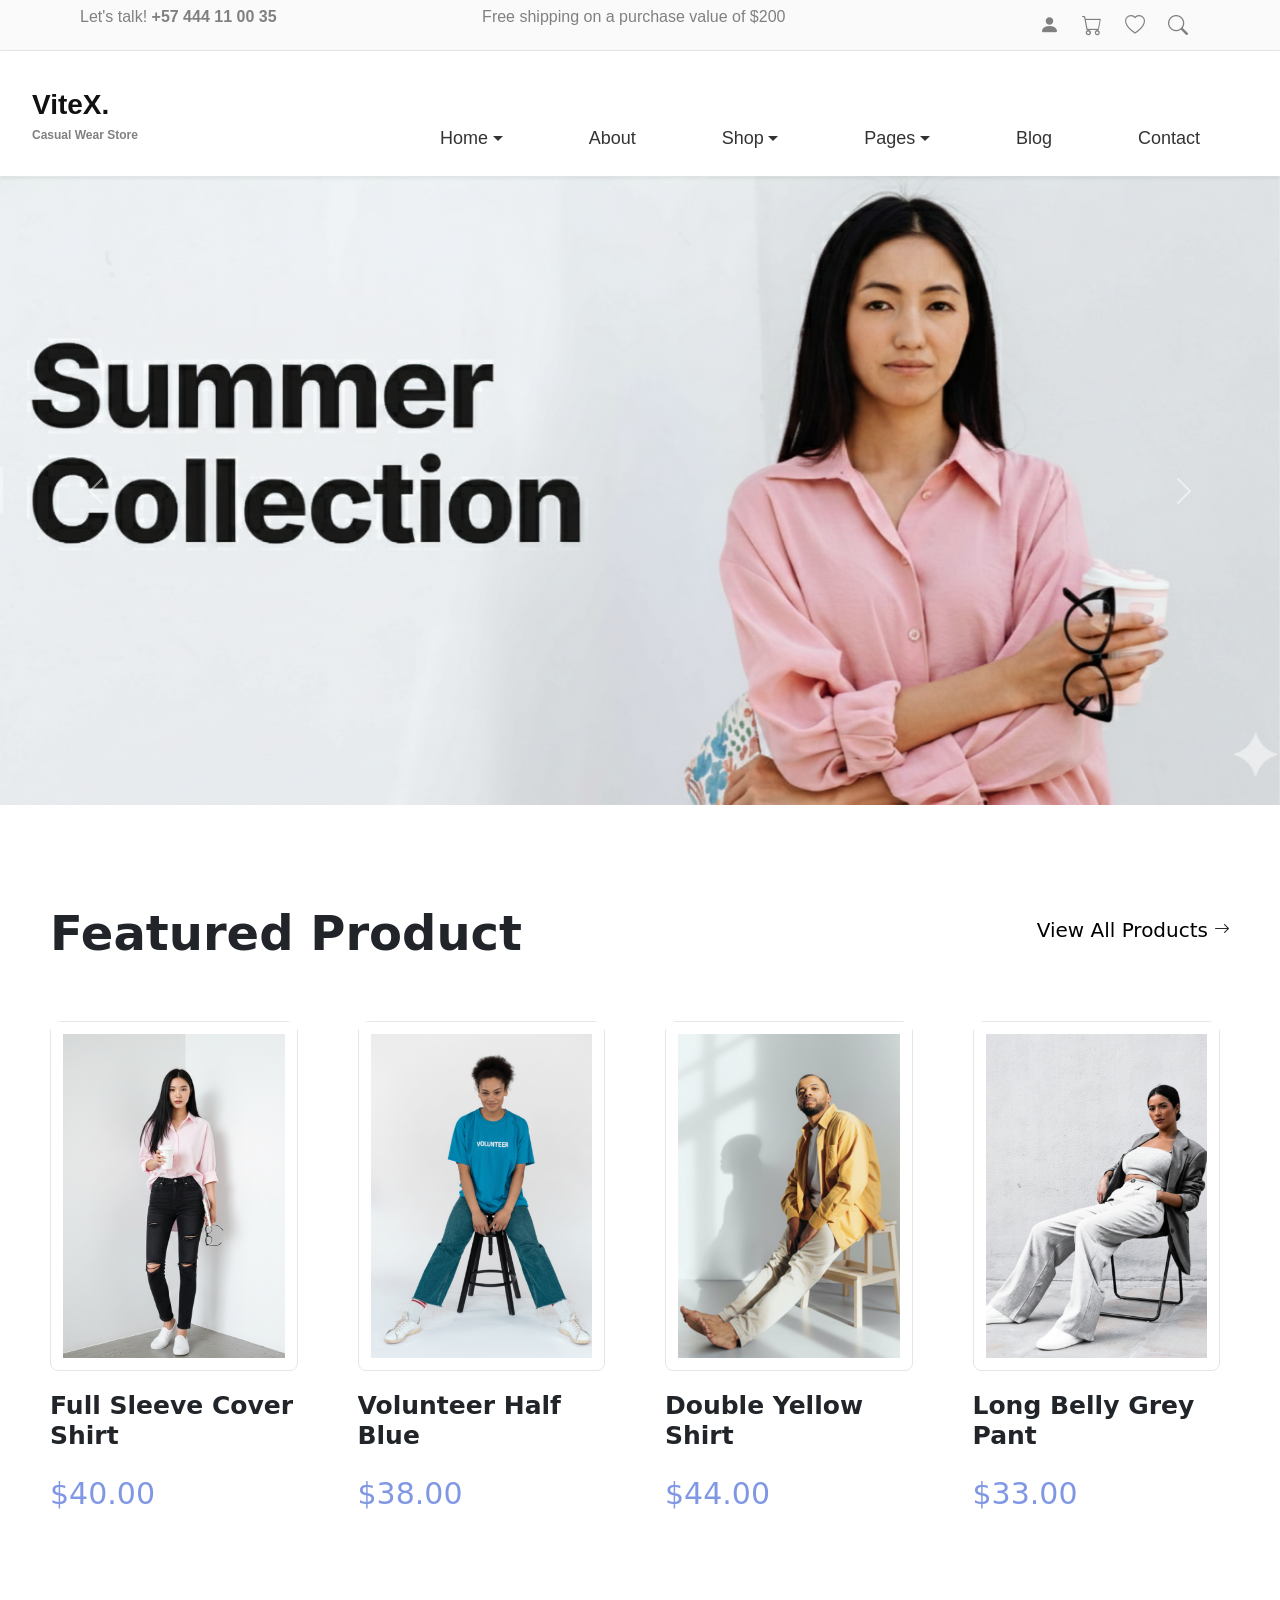
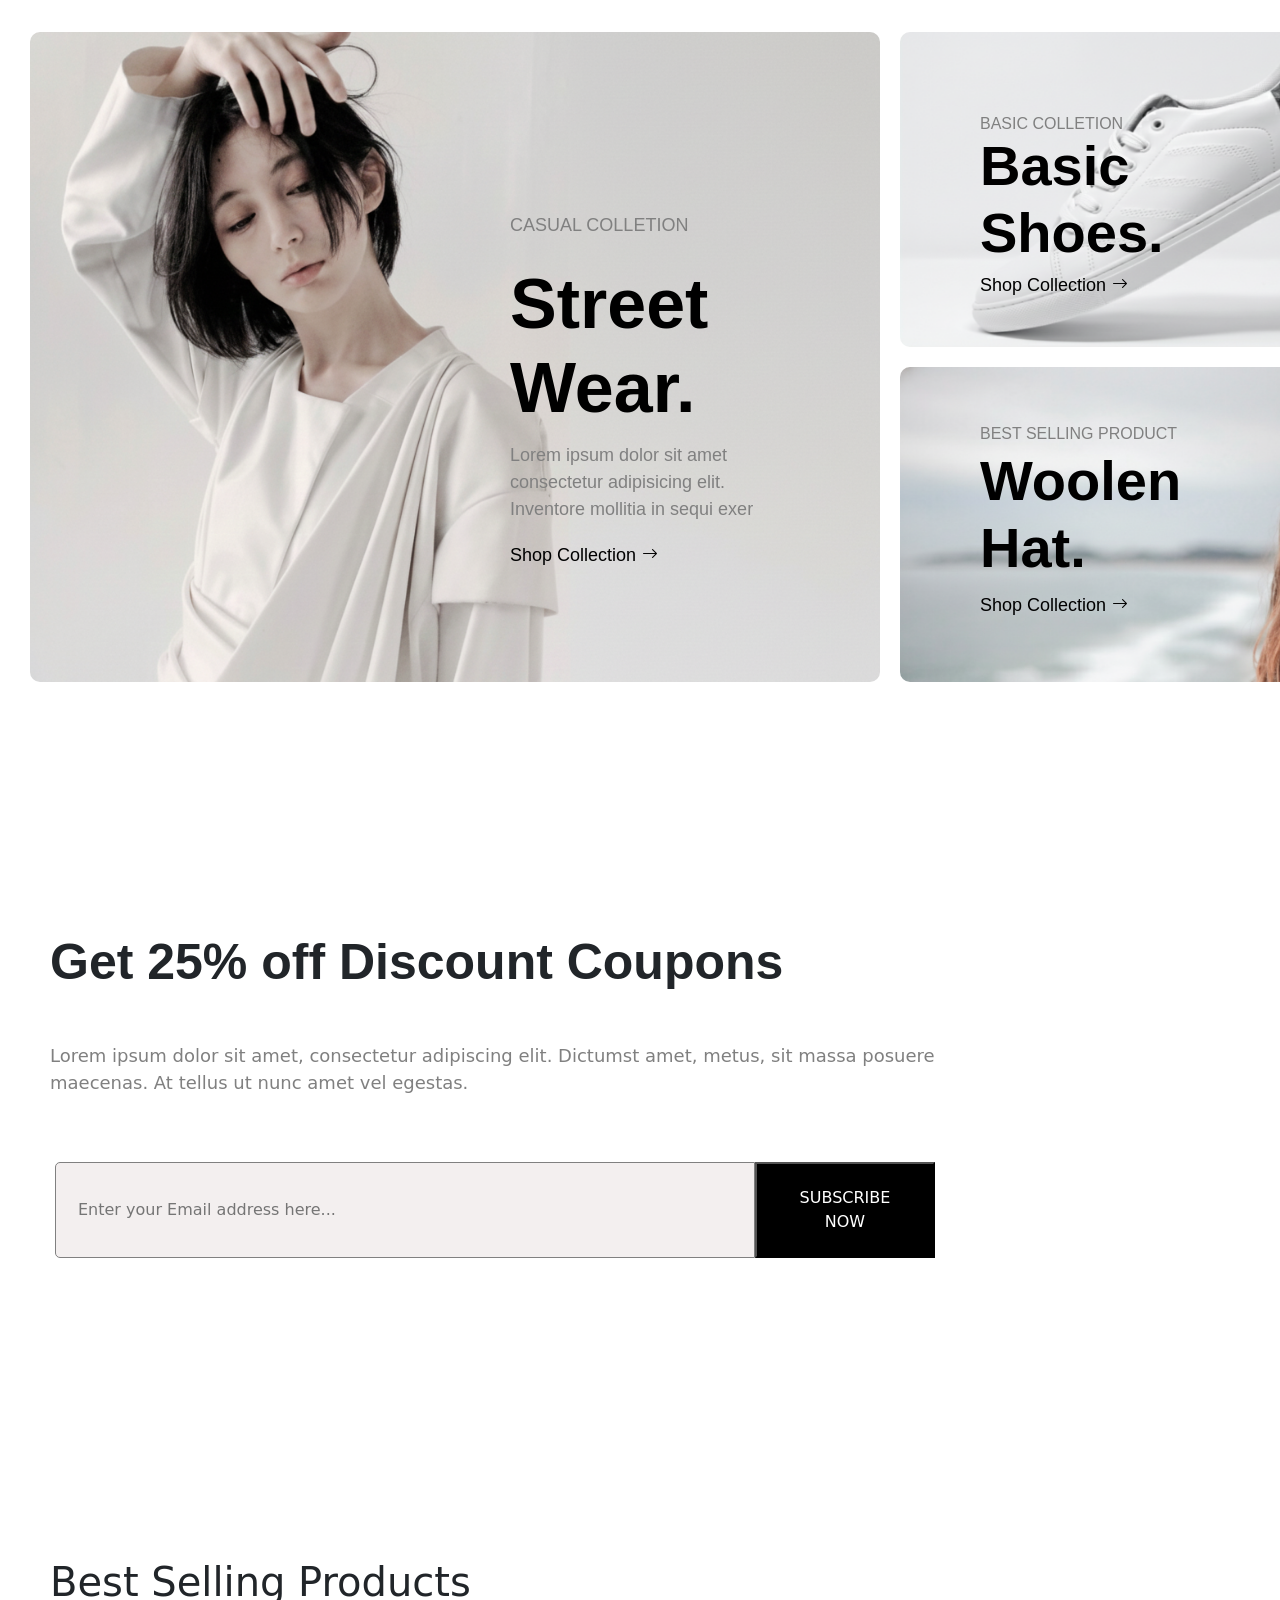
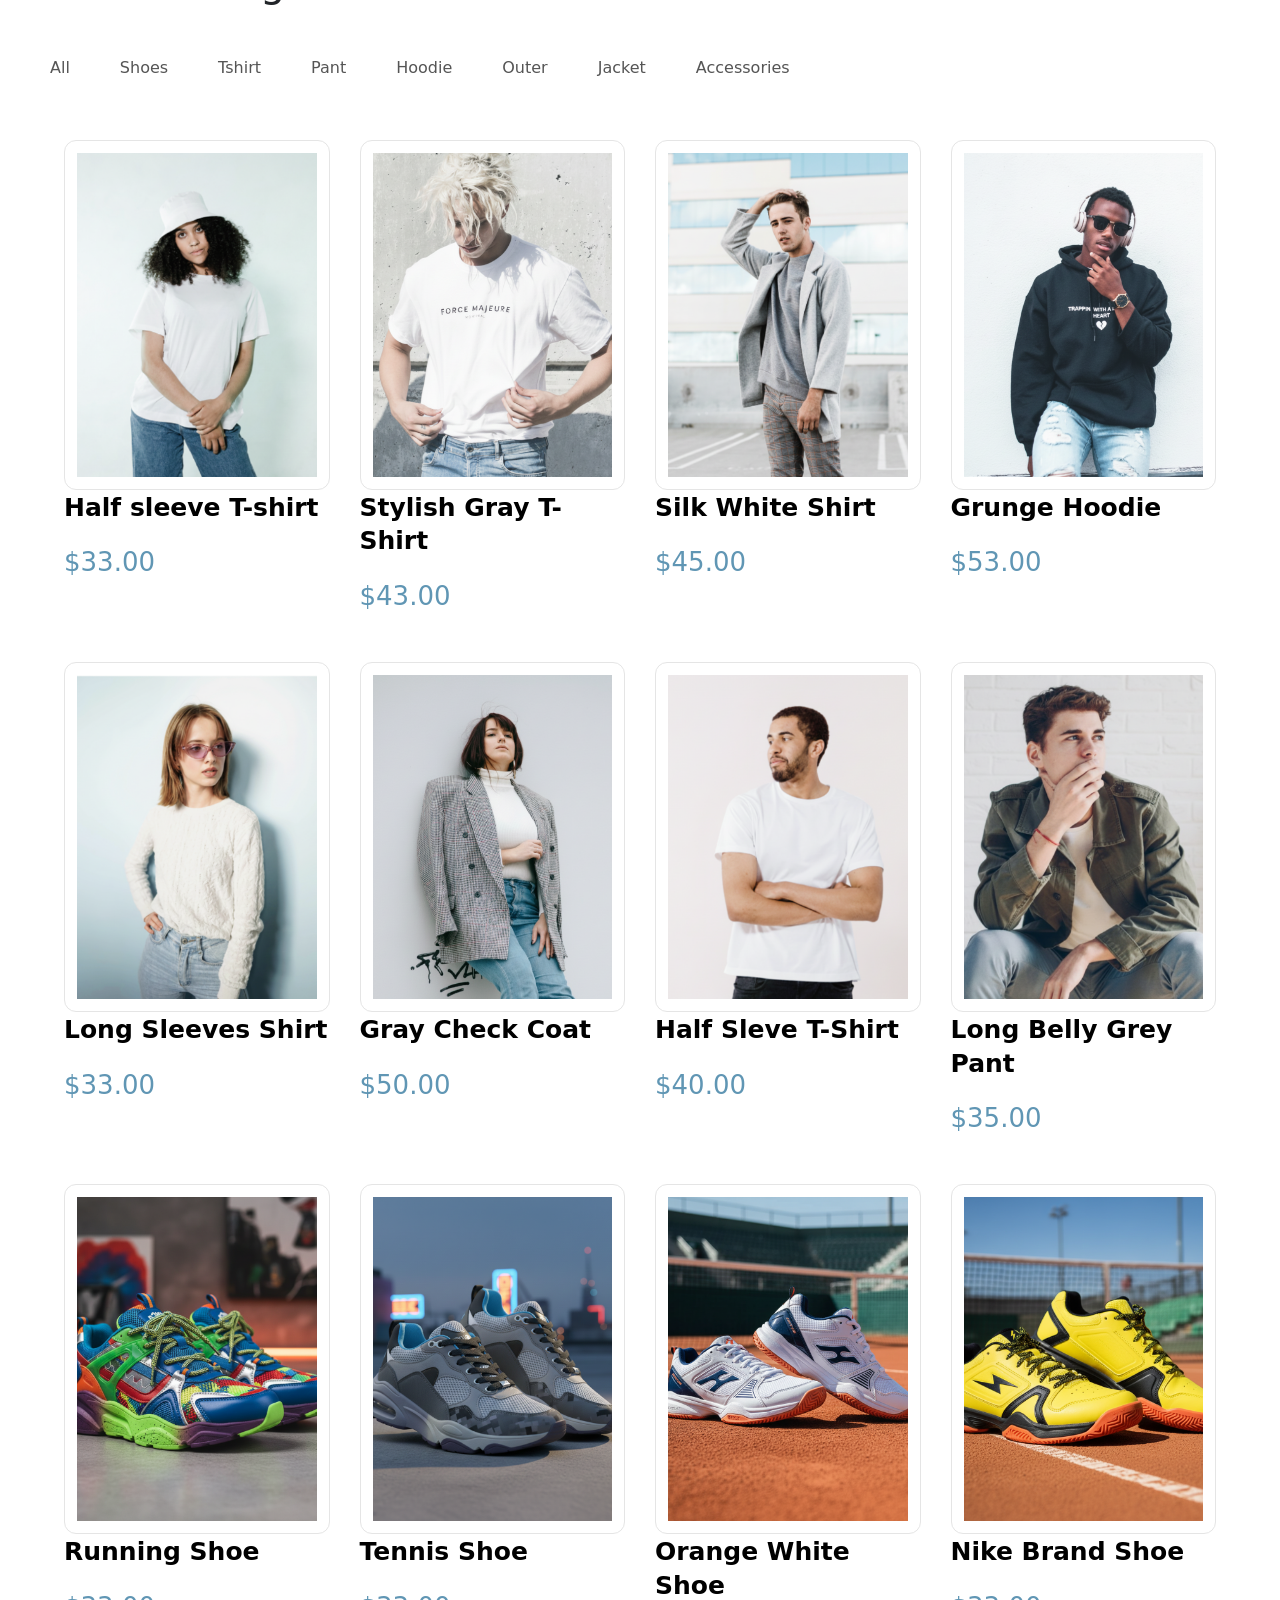
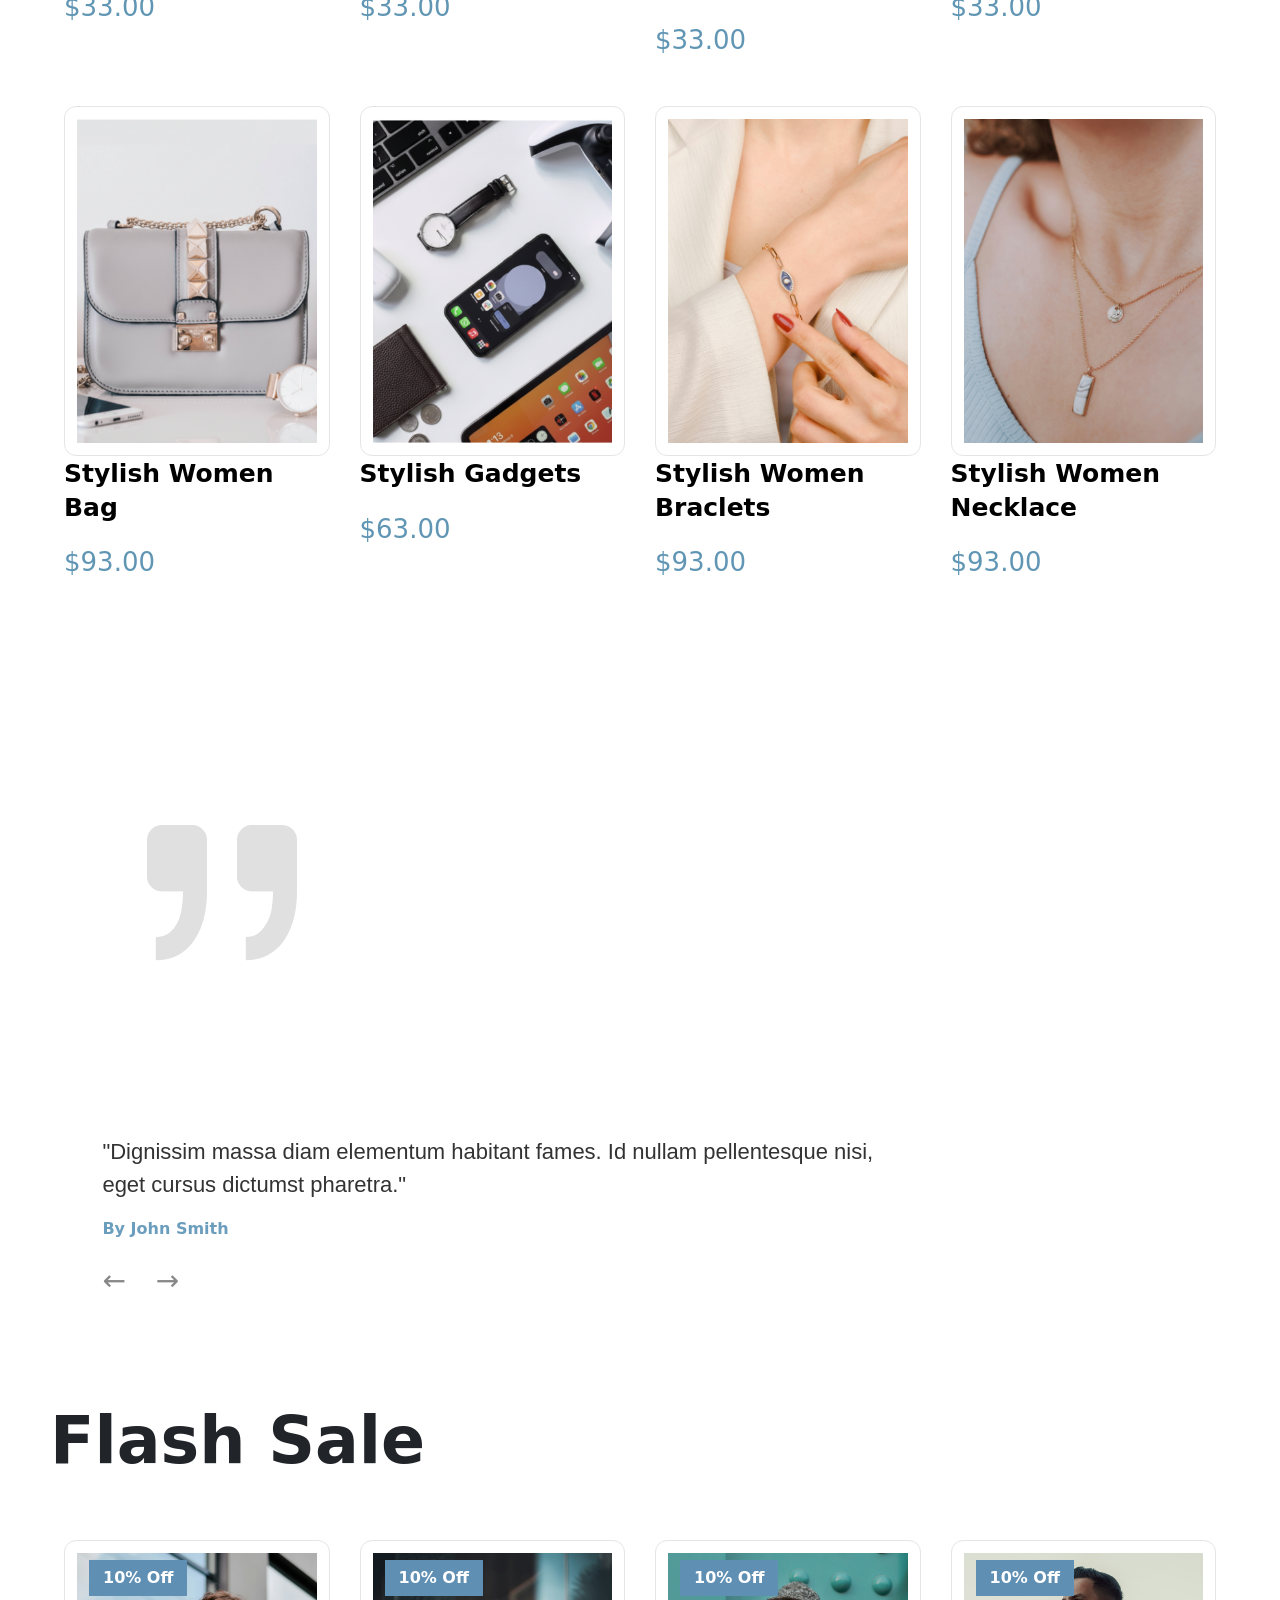
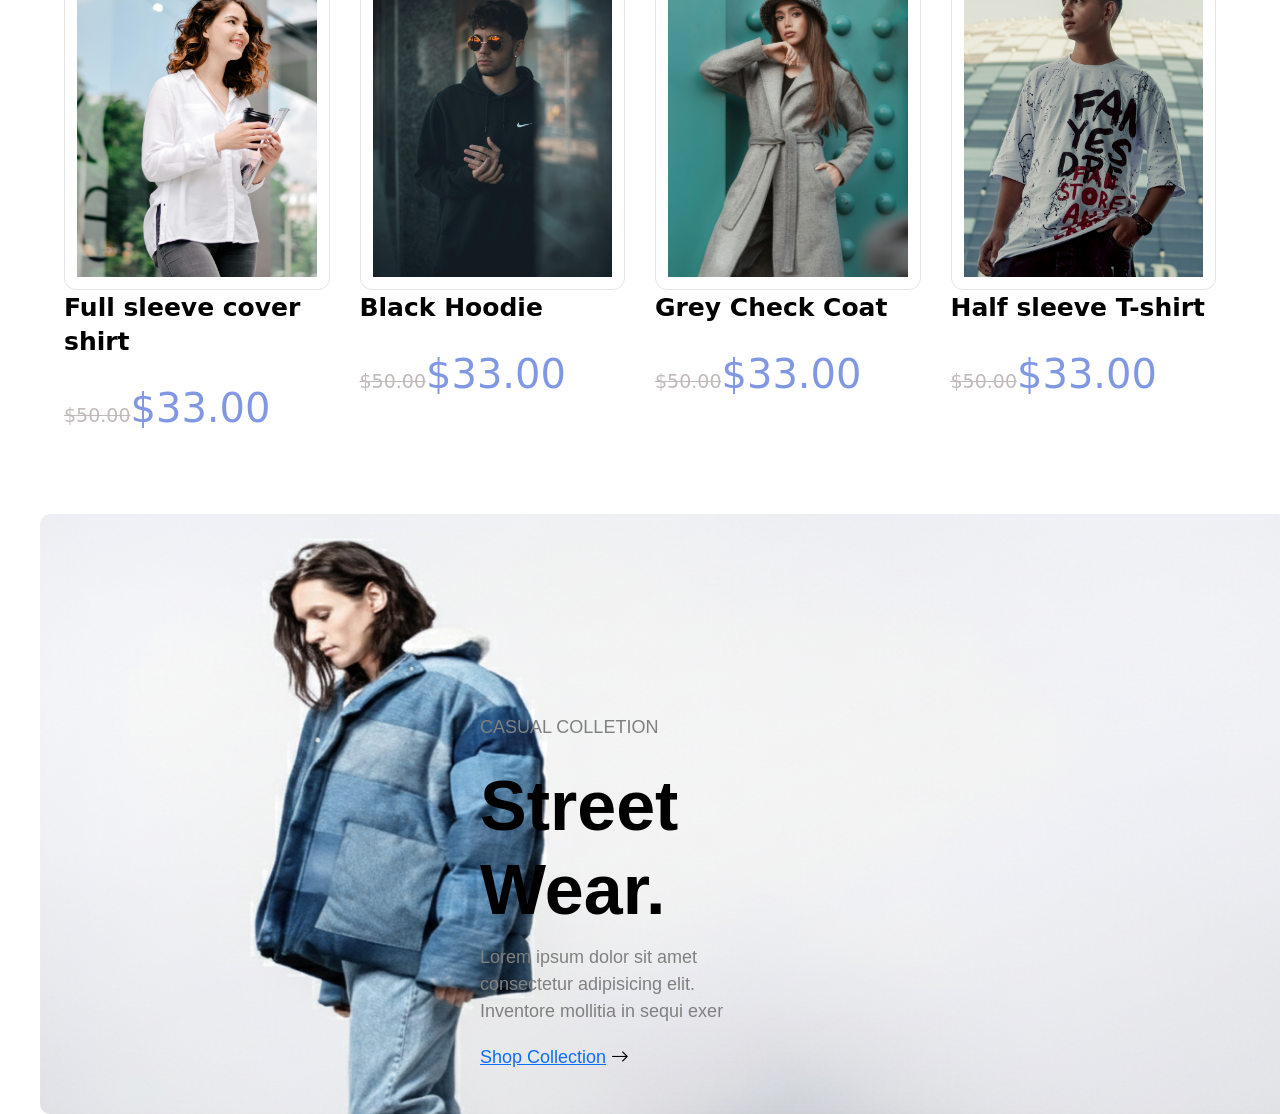
==== index.html @ 46f3c2cb "Second change" ====
<!DOCTYPE html>
<html lang="en">
  <head>
    <meta charset="UTF-8" />
    <meta name="viewport" content="width=device-width, initial-scale=1.0" />
    <title>Ultras Style Navbar</title>

    <link
      href="https://cdn.jsdelivr.net/npm/bootstrap@5.3.2/dist/css/bootstrap.min.css"
      rel="stylesheet"
    />
    <link
      href="https://cdn.jsdelivr.net/npm/bootstrap-icons@1.11.1/font/bootstrap-icons.css"
      rel="stylesheet"
    />

    <link rel="stylesheet" href="index.css" />
  </head>

  <body>
    <div class="top-bar">
      <div class="container d-flex justify-content-between ms-5">
        <p>Let's talk! <strong>+57 444 11 00 35</strong></p>
        <p>Free shipping on a purchase value of $200</p>
        <div class="iconss ms-5">
          <i class="bi bi-person-fill fs-5 me-2"></i>
          <i class="bi bi-cart fs-5 me-2"></i>
          <i class="bi bi-heart fs-5 me-2"></i>
          <i class="bi bi-search fs-5 me-2"></i>
        </div>
      </div>
    </div>

    <!-- ================= NAVBAR ================= -->
    <nav
      class="navbar navbar-expand-lg navbar-light bg-white sticky-top py-3 shadow-sm"
    >
      <div class="container-fluid">
        <!-- Brand -->
        <a class="navbar-brand fw-bold" href="#"
          >ViteX. <br />
          <p style="color: gray; font-size: 12px">Casual Wear Store</p>
        </a>

        <!-- Hamburger -->
        <!-- Hamburger -->
        <button
          class="navbar-toggler"
          type="button"
          data-bs-toggle="collapse"
          data-bs-target="#mainNav"
        >
          <span class="navbar-toggler-icon"></span>
        </button>

        <!-- Menu -->
        <div class="collapse navbar-collapse" id="mainNav">
          <ul class="navbar-nav ms-auto align-items-lg-center">
            <li class="nav-item dropdown custom-dropdown">
              <a
                class="nav-link dropdown-toggle"
                href="#"
                data-bs-toggle="dropdown"
                >Home</a
              >
              <ul class="dropdown-menu dropdown-anim">
                <li><a class="dropdown-item" href="#">Home v1</a></li>
                <li><a class="dropdown-item" href="#">Home v2</a></li>
              </ul>
            </li>
            <li class="nav-item">
              <a class="nav-link" href="#">About</a>
            </li>

            <li class="nav-item dropdown custom-dropdown">
              <a
                class="nav-link dropdown-toggle"
                href="#"
                data-bs-toggle="dropdown"
                >Shop</a
              >
              <ul class="dropdown-menu dropdown-anim">
                <li><a class="dropdown-item" href="#">Shop Slider</a></li>
                <li><a class="dropdown-item" href="#">Shop Grid</a></li>
                <li><a class="dropdown-item" href="#">Shop List</a></li>
                <li><a class="dropdown-item" href="#">Shop Product</a></li>
                <li><a class="dropdown-item" href="#">Cart</a></li>
                <li><a class="dropdown-item" href="#">Wishlist</a></li>
                <li><a class="dropdown-item" href="#">Checkout</a></li>
              </ul>
            </li>

            <li class="nav-item dropdown custom-dropdown">
              <a
                class="nav-link dropdown-toggle"
                href="#"
                data-bs-toggle="dropdown"
                >Pages</a
              >
              <ul class="dropdown-menu dropdown-anim">
                <li><a class="dropdown-item" href="#">FAQs</a></li>
                <li><a class="dropdown-item" href="#">Checkout</a></li>
              </ul>
            </li>

            <li class="nav-item">
              <a class="nav-link" href="#">Blog</a>
            </li>

            <li class="nav-item">
              <a class="nav-link" href="#">Contact</a>
            </li>
          </ul>
        </div>
      </div>
    </nav>

    <!-- ================= CAROUSEL ================= -->
    <div
      id="carouselExampleControls"
      class="carousel slide"
      data-bs-ride="carousel"
    >
      <div class="carousel-inner">
        <div class="carousel-item active">
          <img src="CR1.png" class="d-block w-100" alt="Slide 1" />
        </div>

        <div class="carousel-item">
          <img src="CR2.png" class="d-block w-100" alt="Slide 2" />
        </div>
      </div>

      <button
        class="carousel-control-prev"
        type="button"
        data-bs-target="#carouselExampleControls"
        data-bs-slide="prev"
      >
        <span class="carousel-control-prev-icon"></span>
      </button>

      <button
        class="carousel-control-next"
        type="button"
        data-bs-target="#carouselExampleControls"
        data-bs-slide="next"
      >
        <span class="carousel-control-next-icon"></span>
      </button>
    </div>

    <!-- ==================Featured Product======================== -->
    <section>
      <div class="section2">
        <h1>Featured Product</h1>

        <p class="view-link">
          <a href="">View All Products</a>
          <i class="bi bi-arrow-right"></i>
        </p>
      </div>
    </section>
    <section class="product-showcase">
      <div class="product-card">
        <div class="product-image-wrapper">
          <img
            src="img1.png"
            alt="Full Sleeve Cover Shirt"
            class="product-image"
          />

          <div class="hover-box">
            <span>Add To Cart →</span>
            <span class="icon"><i class="bi bi-arrows-fullscreen"></i></span>
            <span class="icon"><i class="bi bi-heart"></i></span>
          </div>
        </div>
        <h3 class="product-name">Full Sleeve Cover Shirt</h3>
        <p class="product-price">$40.00</p>
      </div>
      <div class="product-card">
        <div class="product-image-wrapper">
          <img
            src="img2.png"
            alt="Full Sleeve Cover Shirt"
            class="product-image"
          />

          <div class="hover-box">
            <span>Add To Cart →</span>
            <span class="icon"><i class="bi bi-arrows-fullscreen"></i></span>
            <span class="icon"><i class="bi bi-heart"></i></span>
          </div>
        </div>
        <h3 class="product-name">Volunteer Half Blue</h3>
        <p class="product-price">$38.00</p>
      </div>
      <div class="product-card">
        <div class="product-image-wrapper">
          <img
            src="img3.png"
            alt="Full Sleeve Cover Shirt"
            class="product-image"
          />

          <div class="hover-box">
            <span>Add To Cart →</span>
            <span class="icon"><i class="bi bi-arrows-fullscreen"></i></span>
            <span class="icon"><i class="bi bi-heart"></i></span>
          </div>
        </div>
        <h3 class="product-name">Double Yellow Shirt</h3>
        <p class="product-price">$44.00</p>
      </div>
      <div class="product-card">
        <div class="product-image-wrapper">
          <img
            src="img4.png"
            alt="Full Sleeve Cover Shirt"
            class="product-image"
          />

          <div class="hover-box">
            <span>Add To Cart →</span>
            <span class="icon"><i class="bi bi-arrows-fullscreen"></i></span>
            <span class="icon"><i class="bi bi-heart"></i></span>
          </div>
        </div>
        <h3 class="product-name">Long Belly Grey Pant</h3>
        <p class="product-price">$33.00</p>
      </div>
    </section>

    <section class="poster-img">
      <div class="big-img-box">
        <img src="img5.png" class="big-img" alt="" />
        <div class="img-overlay">
          <p class="img-text">CASUAL COLLETION</p>
          <h1 class="heading">Street <br />Wear.</h1>
          <p class="img-text1">
            Lorem ipsum dolor sit amet <br />
            consectetur adipisicing elit. <br />
            Inventore mollitia in sequi exer
          </p>
          <p class="img-text2">
            <a href="#">Shop Collection</a> <i class="bi bi-arrow-right"></i>
          </p>
        </div>
      </div>

      <div class="poster-img2">
        <img src="img6.png" alt="" />

        <div class="img-overlay">
          <p class="img-show">BASIC COLLETION</p>
          <h1 class="heading2">Basic <br />Shoes.</h1>
          <p class="img-text3">
            <a href="#">Shop Collection</a> <i class="bi bi-arrow-right"></i>
          </p>
        </div>

        <img src="img7.png" alt="" />
        <div class="img-overlay">
          <p class="img-show1">BEST SELLING PRODUCT</p>
          <h1 class="heading3">Woolen <br />Hat.</h1>
          <p class="img-text4">
            <a href="#">Shop Collection</a> <i class="bi bi-arrow-right"></i>
          </p>
        </div>
      </div>
    </section>

    <section class="section3">
      <div class="discount">
        <h1 class="dis-heading">Get 25% off Discount Coupons</h1>
        <p>
          Lorem ipsum dolor sit amet, consectetur adipiscing elit. Dictumst
          amet, metus, sit massa posuere maecenas. At tellus ut nunc amet vel
          egestas.
        </p>
      </div>
      <div class="d-flex">
        <input type="text" placeholder="Enter your Email address here..." />
        <button>SUBSCRIBE NOW</button>
      </div>
    </section>

    <section class="section4">
      <h1>Best Selling Products</h1>

      <ul>
        <li data-filter="all" class="active">All</li>
        <li data-filter="shoes">Shoes</li>
        <li data-filter="tshirt">Tshirt</li>
        <li data-filter="pant">Pant</li>
        <li data-filter="hoodie">Hoodie</li>
        <li data-filter="outer">Outer</li>
        <li data-filter="jacket">Jacket</li>
        <li data-filter="accessories">Accessories</li>
      </ul>
    </section>
    <section class="section5">
      <div class="product-card1" data-category="tshirt">
        <div class="product-image-wrapper1">
          <img
            src="img11.png"
            alt="Full Sleeve Cover Shirt"
            class="product-imag1e"
          />

          <div class="hover-box1">
            <span>Add To Cart →</span>
            <span class="icon"><i class="bi bi-arrows-fullscreen"></i></span>
            <span class="icon"><i class="bi bi-heart"></i></span>
          </div>
        </div>
        <h3 class="product-name1"><a href="#">Half sleeve T-shirt</a></h3>
        <p class="product-price1">$33.00</p>
      </div>
      <div class="product-card1" data-category="tshirt">
        <div class="product-image-wrapper1">
          <img
            src="img9.png"
            alt="Full Sleeve Cover Shirt"
            class="product-image1"
          />

          <div class="hover-box1">
            <span>Add To Cart →</span>
            <span class="icon"><i class="bi bi-arrows-fullscreen"></i></span>
            <span class="icon"><i class="bi bi-heart"></i></span>
          </div>
        </div>
        <h3 class="product-name1"><a href="#">Stylish Gray T-Shirt</a></h3>
        <p class="product-price1">$43.00</p>
      </div>
      <div class="product-card1" data-category="outer">
        <div class="product-image-wrapper1">
          <img
            src="img10.png"
            alt="Full Sleeve Cover Shirt"
            class="product-image1"
          />

          <div class="hover-box1">
            <span>Add To Cart →</span>
            <span class="icon"><i class="bi bi-arrows-fullscreen"></i></span>
            <span class="icon"><i class="bi bi-heart"></i></span>
          </div>
        </div>
        <h3 class="product-name1"><a href="#">Silk White Shirt</a></h3>
        <p class="product-price1">$45.00</p>
      </div>
      <div class="product-card1" data-category="hoodie">
        <div class="product-image-wrapper1">
          <img
            src="img8.png"
            alt="Full Sleeve Cover Shirt"
            class="product-image1"
          />
          <div class="hover-box1">
            <span>Add To Cart →</span>
            <span class="icon"><i class="bi bi-arrows-fullscreen"></i></span>
            <span class="icon"><i class="bi bi-heart"></i></span>
          </div>
        </div>
        <h3 class="product-name1"><a href="#">Grunge Hoodie</a></h3>
        <p class="product-price1">$53.00</p>
      </div>

      <div class="product-card1" data-category="pant">
        <div class="product-image-wrapper1">
          <img
            src="img14.png"
            alt="Full Sleeve Cover Shirt"
            class="product-image1"
          />

          <div class="hover-box1">
            <span>Add To Cart →</span>
            <span class="icon"><i class="bi bi-arrows-fullscreen"></i></span>
            <span class="icon"><i class="bi bi-heart"></i></span>
          </div>
        </div>
        <h3 class="product-name1"><a href="#">Long Sleeves Shirt</a></h3>
        <p class="product-price1">$33.00</p>
      </div>
      <div class="product-card1" data-category="jacket">
        <div class="product-image-wrapper1">
          <img
            src="img13.png"
            alt="Full Sleeve Cover Shirt"
            class="product-image1"
          />

          <div class="hover-box1">
            <span>Add To Cart →</span>
            <span class="icon"><i class="bi bi-arrows-fullscreen"></i></span>
            <span class="icon"><i class="bi bi-heart"></i></span>
          </div>
        </div>
        <h3 class="product-name1"><a href="#">Gray Check Coat</a></h3>
        <p class="product-price1">$50.00</p>
      </div>
      <div class="product-card1" data-category="tshirt">
        <div class="product-image-wrapper1">
          <img
            src="img12.png"
            alt="Full Sleeve Cover Shirt"
            class="product-image1"
          />

          <div class="hover-box1">
            <span>Add To Cart →</span>
            <span class="icon"><i class="bi bi-arrows-fullscreen"></i></span>
            <span class="icon"><i class="bi bi-heart"></i></span>
          </div>
        </div>
        <h3 class="product-name1"><a href="#">Half Sleve T-Shirt</a></h3>
        <p class="product-price1">$40.00</p>
      </div>
      <div class="product-card1" data-category="outer">
        <div class="product-image-wrapper1">
          <img
            src="img15.png"
            alt="Full Sleeve Cover Shirt"
            class="product-image1"
          />
          <div class="hover-box1">
            <span>Add To Cart →</span>
            <span class="icon"><i class="bi bi-arrows-fullscreen"></i></span>
            <span class="icon"><i class="bi bi-heart"></i></span>
          </div>
        </div>
        <h3 class="product-name1"><a href="#">Long Belly Grey Pant</a></h3>
        <p class="product-price1">$35.00</p>
      </div>

      <div class="product-card1" data-category="shoes">
        <div class="product-image-wrapper1">
          <img
            src="shoe1.png"
            alt="Full Sleeve Cover Shirt"
            class="product-image1"
          />

          <div class="hover-box1">
            <span>Add To Cart →</span>
            <span class="icon"><i class="bi bi-arrows-fullscreen"></i></span>
            <span class="icon"><i class="bi bi-heart"></i></span>
          </div>
        </div>
        <h3 class="product-name1"><a href="#">Running Shoe</a></h3>
        <p class="product-price1">$33.00</p>
      </div>
      <div class="product-card1" data-category="shoes">
        <div class="product-image-wrapper1">
          <img
            src="shoes2.png"
            alt="Full Sleeve Cover Shirt"
            class="product-image1"
          />

          <div class="hover-box1">
            <span>Add To Cart →</span>
            <span class="icon"><i class="bi bi-arrows-fullscreen"></i></span>
            <span class="icon"><i class="bi bi-heart"></i></span>
          </div>
        </div>
        <h3 class="product-name1"><a href="#">Tennis Shoe</a></h3>
        <p class="product-price1">$33.00</p>
      </div>
      <div class="product-card1" data-category="shoes">
        <div class="product-image-wrapper1">
          <img
            src="shoes3.png"
            alt="Full Sleeve Cover Shirt"
            class="product-image1"
          />

          <div class="hover-box1">
            <span>Add To Cart →</span>
            <span class="icon"><i class="bi bi-arrows-fullscreen"></i></span>
            <span class="icon"><i class="bi bi-heart"></i></span>
          </div>
        </div>
        <h3 class="product-name1"><a href="#">Orange White Shoe</a></h3>
        <p class="product-price1">$33.00</p>
      </div>
      <div class="product-card1" data-category="shoes">
        <div class="product-image-wrapper1">
          <img
            src="shoes4.png"
            alt="Full Sleeve Cover Shirt"
            class="product-image1"
          />
          <div class="hover-box1">
            <span>Add To Cart →</span>
            <span class="icon"><i class="bi bi-arrows-fullscreen"></i></span>
            <span class="icon"><i class="bi bi-heart"></i></span>
          </div>
        </div>
        <h3 class="product-name1">
          <a href="#"><a href="#">Nike Brand Shoe</a> </a>
        </h3>
        <p class="product-price1">$33.00</p>
      </div>
      <div class="product-card1" data-category="accessories">
        <div class="product-image-wrapper1">
          <img
            src="purse.png"
            alt="Full Sleeve Cover Shirt"
            class="product-image1"
          />
          <div class="hover-box1">
            <span>Add To Cart →</span>
            <span class="icon"><i class="bi bi-arrows-fullscreen"></i></span>
            <span class="icon"><i class="bi bi-heart"></i></span>
          </div>
        </div>
        <h3 class="product-name1">
          <a href="#"><a href="#">Stylish Women Bag</a> </a>
        </h3>
        <p class="product-price1">$93.00</p>
      </div>
      <div class="product-card1" data-category="accessories">
        <div class="product-image-wrapper1">
          <img
            src="watch.png"
            alt="Full Sleeve Cover Shirt"
            class="product-image1"
          />
          <div class="hover-box1">
            <span>Add To Cart →</span>
            <span class="icon"><i class="bi bi-arrows-fullscreen"></i></span>
            <span class="icon"><i class="bi bi-heart"></i></span>
          </div>
        </div>
        <h3 class="product-name1">
          <a href="#"><a href="#">Stylish Gadgets</a> </a>
        </h3>
        <p class="product-price1">$63.00</p>
      </div>
      <div class="product-card1" data-category="accessories">
        <div class="product-image-wrapper1">
          <img
            src="braclet.jpg"
            alt="Full Sleeve Cover Shirt"
            class="product-image1"
          />
          <div class="hover-box1">
            <span>Add To Cart →</span>
            <span class="icon"><i class="bi bi-arrows-fullscreen"></i></span>
            <span class="icon"><i class="bi bi-heart"></i></span>
          </div>
        </div>
        <h3 class="product-name1">
          <a href="#"><a href="#">Stylish Women Braclets</a> </a>
        </h3>
        <p class="product-price1">$93.00</p>
      </div>
      <div class="product-card1" data-category="accessories">
        <div class="product-image-wrapper1">
          <img
            src="necklace.jpg"
            alt="Full Sleeve Cover Shirt"
            class="product-image1"
          />
          <div class="hover-box1">
            <span>Add To Cart →</span>
            <span class="icon"><i class="bi bi-arrows-fullscreen"></i></span>
            <span class="icon"><i class="bi bi-heart"></i></span>
          </div>
        </div>
        <h3 class="product-name1">
          <a href="#"><a href="#">Stylish Women Necklace</a> </a>
        </h3>
        <p class="product-price1">$93.00</p>
      </div>
    </section>

    <section class="testimonial">
      <i class="bi bi-quote quote-icon"></i>

      <div class="testimonial-content">
        <div class="quotes">
          <div class="quote-slide active">
            <p class="quote-text">
              "Dignissim massa diam elementum habitant fames. Id nullam
              pellentesque nisi, eget cursus dictumst pharetra."
            </p>
            <p class="author">By John Smith</p>
          </div>

          <div class="quote-slide">
            <p class="quote-text">
              "Pulvinar laoreet id porttitor egestas dui urna. Porttitor nibh
              magna dolor ultrices iaculis sit iaculis."
            </p>
            <p class="author">By Emma Watson</p>
          </div>

          <div class="quote-slide">
            <p class="quote-text">
              "Eget cursus dictumst pharetra sit. Habitant fames id nullam
              pellentesque nisi elementum massa diam."
            </p>
            <p class="author">By Michael Lee</p>
          </div>
        </div>

        <div class="arrows">
          <span id="prev">&#8592;</span>
          <span id="next">&#8594;</span>
        </div>
      </div>
    </section>




    <!-- ============================Sale section================== -->


    <div class="heading11">
      <h1>Flash Sale</h1>
    </div>
    <section class="section7">
     <div class="product-card2">
  <div class="product-image-wrapper2">
    
   
    <span class="discount-badge">10% Off</span>

    <img
      src="img18.jpg"
      alt="Full Sleeve Cover Shirt"
      class="product-image1"
    />

    <div class="hover-box2">
      <span>Add To Cart →</span>
      <span class="icon"><i class="bi bi-arrows-fullscreen"></i></span>
      <span class="icon"><i class="bi bi-heart"></i></span>
    </div>

  </div>

  <h3 class="product-name2"><a href="#">Full sleeve cover shirt</a></h3>
  <p class="product-price2"><span>$50.00</span>$33.00</p>
</div>


<!-- ----------------------------------------------------- -->
          <div class="product-card2">
  <div class="product-image-wrapper2">
    
   
    <span class="discount-badge">10% Off</span>

    <img
      src="img19.jpg"
      alt="Full Sleeve Cover Shirt"
      class="product-image1"
    />

    <div class="hover-box2">
      <span>Add To Cart →</span>
      <span class="icon"><i class="bi bi-arrows-fullscreen"></i></span>
      <span class="icon"><i class="bi bi-heart"></i></span>
    </div>

  </div>

  <h3 class="product-name2"><a href="#">Black Hoodie</a></h3>
  <p class="product-price2"><span>$50.00</span>$33.00</p>
</div>

<!-- ----------------------------------------------------- -->

  
      <div class="product-card2">
  <div class="product-image-wrapper2">
    
   
    <span class="discount-badge">10% Off</span>

    <img
      src="img17.jpg"
      alt="Full Sleeve Cover Shirt"
      class="product-image1"
    />

    <div class="hover-box2">
      <span>Add To Cart →</span>
      <span class="icon"><i class="bi bi-arrows-fullscreen"></i></span>
      <span class="icon"><i class="bi bi-heart"></i></span>
    </div>

  </div>

  <h3 class="product-name2"><a href="#">Grey Check Coat</a></h3>
  <p class="product-price2"><span>$50.00</span>$33.00</p>
</div>



      <!-- ----------------------------------------------------- -->
      <div class="product-card2">
  <div class="product-image-wrapper2">
    
   
    <span class="discount-badge">10% Off</span>

    <img
      src="img16.jpg"
      alt="Full Sleeve Cover Shirt"
      class="product-image1"
    />

    <div class="hover-box2">
      <span>Add To Cart →</span>
      <span class="icon"><i class="bi bi-arrows-fullscreen"></i></span>
      <span class="icon"><i class="bi bi-heart"></i></span>
    </div>

  </div>

  <h3 class="product-name2"><a href="#">Half sleeve T-shirt</a></h3>
  <p class="product-price2"><span>$50.00</span>$33.00</p>
</div>
    </section>
    <section class="section8">
        <img src="poster2.png" alt="">
        <div class="img-overlay1">
          <p class="img-texts">CASUAL COLLETION</p>
          <h1 class="heading5">Street <br />Wear.</h1>
          <p class="img-text1">
            Lorem ipsum dolor sit amet <br />
            consectetur adipisicing elit. <br />
            Inventore mollitia in sequi exer
          </p>
          <p class="img-text22">
            <a href="#">Shop Collection</a> <i class="bi bi-arrow-right"></i>
          </p>
        </div>

    </section>

    <script src="https://cdn.jsdelivr.net/npm/bootstrap@5.3.2/dist/js/bootstrap.bundle.min.js"></script>
    <script src="index.js"></script>
  </body>
</html>
---- index.css ----
body,
html {
  overflow-x: hidden;
}

@media (max-width: 768px) {
  body,
  html {
    overflow-x: hidden;
  }
}
/* -----------------------------------
   TOP BAR
------------------------------------ */
.top-bar {
  font-family: "Poppins", sans-serif;
  color: gray;
  font-size: 16px;
  background: #fafafa;
  border-bottom: 1px solid #e5e5e5;
  padding: 5px 20px;
}

.top-bar .top-left,
.top-bar .top-right {
  display: flex;
  flex-wrap: wrap;
  align-items: center;
  gap: 10px;
}

.top-bar .iconss {
  display: flex;
  align-items: center;
  gap: 15px;
}

.top-bar .iconss i {
  cursor: pointer;
  font-size: 18px;
}

.top-bar .iconss i:hover {
  color: black;
}

/* -----------------------------------
   TOP BAR RESPONSIVE
------------------------------------ */
@media (max-width: 991px) {
  .top-bar .container p {
    display: none; /* hide all paragraphs/text */
  }

  .top-bar .iconss {
    margin: end; /* center the icons */
  }

  .top-bar {
    padding: 5px 10px; /* adjust padding */
  }
}

/* -----------------------------------
   NAVBAR BASE
------------------------------------ */
.navbar {
  font-family: "Poppins", sans-serif;
  font-size: 16px;
  padding: 10px 20px;
}

.navbar-brand {
  font-size: 28px;
  font-weight: 700;
  color: #111;
}

.navbar-brand p {
  font-size: 12px;
  color: gray;
  margin: 0;
}

.navbar-nav {
  gap: 30px;
}

.navbar-nav .nav-link {
  color: #333;
  padding: 8px 12px;
  font-size: 18px;
  font-weight: 500;
  display: flex;
  align-items: center;
  margin-right: 40px;
}

.navbar-nav .nav-link:hover {
  color: #6096b4;
}

/* -----------------------------------
   HOVERABLE DROPDOWN
------------------------------------ */
@media (min-width: 992px) {
  .custom-dropdown:hover .dropdown-menu {
    display: block;
    opacity: 1;
    visibility: visible;
    transform: translateY(0) scale(1);
    pointer-events: auto;
  }

  .custom-dropdown .dropdown-menu {
    transition: all 0.35s cubic-bezier(0.22, 1, 0.36, 1);
    opacity: 0;
    visibility: hidden;
    transform: translateY(15px) scale(0.96);
    pointer-events: none;
  }
}

.custom-dropdown .dropdown-item {
  padding: 12px 20px;
  color: rgba(0, 0, 0, 0.85);
  transition: 0.25s ease;
}

.custom-dropdown .dropdown-item:hover {
  background: black;
  color: #6096b4;
  transform: translateX(6px);
}

/* -----------------------------------
   NAV ICONS
------------------------------------ */
.nav-icons {
  display: flex;
  align-items: center;
  gap: 20px;
}

.nav-icons i {
  font-size: 18px;
  cursor: pointer;
}

.nav-icons i:hover {
  color: black;
}

/* -----------------------------------
   MOBILE RESPONSIVENESS
------------------------------------ */
@media (max-width: 991px) {
  .top-bar {
    flex-direction: column;
    text-align: center;
    padding: 10px 15px;
    gap: 5px;
  }

  .top-bar .container {
    flex-direction: column;
    align-items: center;
    gap: 8px;
  }

  .navbar-nav {
    gap: 0;
    flex-direction: column;
    align-items: flex-start;
  }

  .navbar-nav .nav-item {
    width: 100%;
  }

  .nav-icons {
    margin-top: 15px;
    justify-content: center;
    width: 100%;
  }
}

/* -----------------------------------
   CAROUSEL
------------------------------------ */
.carousel-item img {
  width: 100%;
  height: auto;
  object-fit: cover;
  max-height: 85vh;
}

@media (max-width: 768px) {
  .carousel-item img {
    object-fit: contain;
    max-height: 60vh;
  }
}

/* -----------------------------------
   PREMIUM ULTRA-MODERN DROPDOWN
------------------------------------ */
.custom-dropdown {
  position: relative;
}

.custom-dropdown .dropdown-menu {
  background: rgba(17, 17, 17, 0.92);
  backdrop-filter: blur(10px);
  width: 100px;
  padding: 14px 0;
  border: 1px solid rgba(255, 255, 255, 0.06);
  border-radius: 12px;
  box-shadow: 0 10px 35px rgba(0, 0, 0, 0.35);

  opacity: 0;
  visibility: hidden;
  transform: translateY(15px) scale(0.96);
  transition: all 0.35s cubic-bezier(0.22, 1, 0.36, 1);
  pointer-events: none;
}

/* SHOW ON HOVER */
.custom-dropdown:hover .dropdown-menu {
  opacity: 1;
  visibility: visible;
  transform: translateY(0) scale(1);
  pointer-events: auto;
}

/* DROPDOWN LINKS */
.custom-dropdown .dropdown-item {
  padding: 12px 22px;
  font-size: 16px;
  color: rgba(255, 255, 255, 0.85);
  display: flex;
  align-items: center;
  gap: 10px;
  transition: 0.25s ease;
}

/* HOVER ANIMATION */
.custom-dropdown .dropdown-item:hover {
  background: rgba(255, 255, 255, 0.12);
  color: #fff;
  transform: translateX(6px);
}

/* LEFT BORDER ANIMATION */
.custom-dropdown .dropdown-item::before {
  content: "";
  width: 0px;
  height: 100%;
  background: #6096b4;
  border-radius: 3px;
  transition: 0.3s;
}

.custom-dropdown .dropdown-item:hover::before {
  width: 4px;
}

.dropdown-menu {
  margin-top: 14px !important;
}

/* -----------------------------------
   NAV ICONS
------------------------------------ */
.nav-icons {
  display: flex;
  align-items: center;
  gap: 25px;
  margin-left: 20px;
}

.nav-icons i {
  font-size: 20px;
  cursor: pointer;
}

.nav-icons i:hover {
  color: black;
}

/* -----------------------------------
   MOBILE COLLAPSE
------------------------------------ */
/* Make dropdown open on hover */
@media (min-width: 992px) {
  /* only for large screens */
  .navbar .custom-dropdown:hover .dropdown-menu {
    display: block; /* show dropdown */
    opacity: 1; /* fade-in effect */
    visibility: visible;
    transform: translateY(0) scale(1);
    pointer-events: auto;
  }

  .navbar .custom-dropdown .dropdown-menu {
    transition: all 0.35s cubic-bezier(0.22, 1, 0.36, 1);
    opacity: 0;
    visibility: hidden;
    transform: translateY(15px) scale(0.96);
    pointer-events: none;
  }
}

/* -----------------------------------
   CAROUSEL
------------------------------------ */
.carousel-item img {
  width: 100%;
  height: auto;
  object-fit: cover;
  max-height: 85vh;
}

@media (max-width: 768px) {
  .carousel-item img {
    object-fit: contain;
    max-height: 60vh;
  }
}

/* ===========Features Products================= */

.section2 {
  display: flex;
  justify-content: space-between;
  margin-top: 100px;
  margin-left: 50px;
  margin-right: 50px;
}

.section2 h1 {
  font-size: 48px;
  font-weight: bold;
}

/* wrapper */
.section2 .view-link {
  display: inline-flex;
  align-items: center;
  gap: 6px;
  cursor: pointer;
}

/* text */
.section2 .view-link a {
  font-size: 20px;
  text-decoration: none;
  color: black;
  transition: color 0.3s ease;
}

/* icon */
.section2 .view-link i {
  font-size: 16px;
  transition: transform 0.35s cubic-bezier(0.4, 0, 0.2, 1);
}

/* hover effect */
.section2 .view-link:hover a {
  color: rgb(128, 152, 228);
}

.section2 .view-link:hover i {
  transform: translateX(4px) scale(1.06);
  color: rgb(128, 152, 228);
}

@media (max-width: 768px) {
  /* heading section */
  .section2 {
    flex-direction: column;
    align-items: flex-start;
    gap: 16px;
    margin: 40px 20px;
  }

  .section2 h1 {
    font-size: 32px;
  }
  .section2 .view-link i {
    font-size: 16px;
    transition: transform 0.35s cubic-bezier(0.4, 0, 0.2, 1);
  }
  .section2 .view-link {
    display: inline-flex;
    align-items: center;
    gap: 6px;
    cursor: pointer;
  }

  /* hover effect */
  .section2 .view-link:hover a {
    color: rgb(128, 152, 228);
  }

  .section2 .view-link:hover i {
    transform: translateX(4px) scale(1.06);
    color: rgb(128, 152, 228);
  }

  /* product layout */
  .product-card {
    width: 100%;
    max-width: 360px;
  }

  .product-image {
    height: 280px;
  }

  .product-name {
    font-size: 22px;
  }

  .product-price {
    font-size: 26px;
  }

  /* hover-box – SAME EFFECT, just visible */
  .hover-box {
    opacity: 1;
    bottom: 25px;
    pointer-events: auto;
  }
}

@media (max-width: 1024px) {
  .section2 {
    margin: 60px 30px;
  }

  .product-showcase {
    flex-wrap: wrap;
    gap: 30px;
    justify-content: center;
  }

  .product-card {
    width: 45%;
  }
}

.product-showcase {
  display: flex;
  justify-content: space-evenly;
  margin-left: 50px;
  margin-top: 50px;
}
.product-card {
  position: relative;
  width: 320px;
  margin-right: 60px;
  border-radius: 12px;
  overflow: hidden;
}

/* Image */
.product-card img {
  width: 100%;
  height: 350px;
  object-fit: cover;
  border-radius: 12px;
}
.product-card img {
  border: 1px solid #e5e5e5; /* light gray border */
  border-radius: 12px;
  padding: 12px;
  width: 320px;
  background: #fff;
}

.product-card img {
  height: 350px;
  width: 100%; /* same width as card */
  border-radius: 12px;
  object-fit: cover;
}

.product-showcase .product-name {
  font-size: 25px;
  font-weight: 600;
  margin-top: 20px;
}

.product-showcase .product-name:hover {
  color: rgb(128, 152, 228);
  cursor: pointer;
  transition: 0.3s;
  transform: scale(00.25s);
  font-size: 25.5px;
}

.product-showcase .product-price {
  font-size: 30px;
  margin-top: 20px;
  color: rgb(128, 152, 228);
}

.hover-box {
  position: absolute;
  bottom: 50%;
  left: 50%;
  width: 250px;
  transform: translateX(-50%);
  background: #fff;
  padding: 20px 15px;
  display: flex;
  align-items: center;
  gap: 20px;
  opacity: 0;
  transition: 0.3s ease-in-out;
  pointer-events: none;
}

/* Show on hover */
.product-card:hover .hover-box {
  opacity: 1;
  bottom: 45%; /* slight upward animation */
}

/* small styling */
.hover-box span {
  font-size: 17px;
  font-weight: 500;
  cursor: pointer;
}

.big-img-box {
  position: relative;
  width: 100%;
}

.poster-img {
  height: 100%;
  width: 100%;
  display: flex;
  justify-content: space-evenly;
  margin-left: 30px;
  margin-top: 80px;
  /* gap: 10px; */

  position: absolute;
}

.poster-img img {
  height: 650px;
  width: 850px;
  margin-top: 20px;
  border-radius: 10px;
  margin-right: 20px;
}

.poster-img2 img {
  height: 315px;
  width: 600px;
  border-radius: 10px;
  margin-right: 50px;
}

/* Parent box of big image */
.big-img-box {
  position: relative; /* IMPORTANT */
}

/* Big Image */
.big-img {
  height: 590px;
  width: 100%;
  border-radius: 10px;
  object-fit: cover;
}

/* Text on top of image */
.img-text {
  position: absolute;
  top: 200px; /* text ki position */
  left: 480px;
  color: gray;
  font-family: sans-serif;
  font-size: 18px;

  /* text-shadow: 1px 1px 5px black; readable over image */
}

.heading {
  position: absolute;
  top: 250px; /* text ki position */
  left: 480px;
  color: black;
  font-family: "Montserrat", sans-serif;
  font-size: 70px;
  font-weight: 900;

  /* text-shadow: 1px 1px 5px black; readable over image */
}

.img-text1 {
  position: absolute;
  top: 430px; /* text ki position */
  left: 480px;
  color: gray;
  font-family: sans-serif;
  font-size: 18px;
}

.img-text2 {
  position: absolute;
  top: 530px; /* text ki position */
  left: 480px;
  color: black;
  font-family: sans-serif;
  font-size: 18px;
}

.img-show {
  position: absolute;
  top: 100px; /* text ki position */
  left: 950px;
  color: gray;
  font-family: sans-serif;
  font-size: 16px;
}

.heading2 {
  position: absolute;
  top: 120px; /* text ki position */
  left: 950px;
  color: black;
  font-family: "Montserrat", sans-serif;
  font-size: 56px;
  font-weight: 900;
}

.img-text3 {
  position: absolute;
  top: 260px; /* text ki position */
  left: 950px;
  color: black;
  font-family: sans-serif;
  font-size: 18px;
}

.img-text3 {
  position: absolute;
  top: 260px; /* text ki position */
  left: 950px;
  color: black;
  font-family: sans-serif;
  font-size: 18px;
}

.img-show1 {
  position: absolute;
  top: 410px; /* text ki position */
  left: 950px;
  color: gray;
  font-family: sans-serif;
  font-size: 16px;
}

.heading3 {
  position: absolute;
  top: 435px; /* text ki position */
  left: 950px;
  color: black;
  font-family: "Montserrat", sans-serif;
  font-size: 56px;
  font-weight: 900;
}

.img-text4 {
  position: absolute;
  top: 580px; /* text ki position */
  left: 950px;
  color: black;
  font-family: sans-serif;
  font-size: 18px;
}

/* 1. p ko inline-flex banaya */
.img-text2,
.img-text3,
.img-text4 {
  display: inline-flex;
  align-items: center;
  gap: 6px;
  cursor: pointer;
}

/* 2. link style */
.img-text2 a,
.img-text3 a,
.img-text4 a {
  text-decoration: none;
  color: black;
  font-size: 18px;
  transition: color 0.3s ease;
}

/* 3. icon normal */
.img-text2 i,
.img-text3 i,
.img-text4 i {
  font-size: 16px;
  transition: transform 0.35s ease;
}

/* 4. hover effect – SAME as pehle */
.img-text2:hover a,
.img-text3:hover a,
.img-text4:hover a {
  color: rgb(128, 152, 228);
}

.img-text2:hover i,
.img-text3:hover i,
.img-text4:hover i {
  transform: translateX(4px) scale(1.06);
  color: #6096b4;
}

/* =======================Discount section================================= */

.section3 {
  display: flex;
  flex-direction: column;
  margin-top: 1000px;
  gap: 50px;
  width: 70%;
  /* border: 1px solid; */
  margin-left: 50px;
  position: relative;
}

.section3 h1 {
  font-size: 50px;
  font-family: sans-serif;
  font-weight: 700;
}
.section3 p {
  margin-top: 50px;
  font-size: 18px;
  color: gray;
}
.section3 input {
  width: 700px;
  padding: 22px;
  border-radius: 5px 0px 0px 5px;
  margin-left: 5px;
  border: 1px solid gray;
  background-color: rgb(243, 239, 239);
}
.section3 button {
  width: 180px;
  padding: 22px;
  /* border: 1px solid; */
  background-color: black;
  color: white;
  margin-right: 5px;
}
@media (max-width: 480px) {
  .section3 .discount h1 {
    font-size: 1.5rem;
  }

  .section3 .discount p {
    font-size: 0.9rem;
  }
  .section3 input {
    width: 200px;
    padding: 10px;
  }
  .section3 button {
    width: 50px;
    font-size: 16px;
    padding: 5px;
  }
}

/* ============BEST SELLING PRODUCTS===================== */

.section4 {
  margin-top: 300px;
  margin-left: 50px;
}
ul {
  display: flex;
  list-style: none;
  gap: 50px;
  font-size: 18px;
  font-weight: 500;
  margin-top: 50px;
  color: gray;
}

/* ==============Cards==================== */

.section5 {
  display: grid;
  grid-template-columns: repeat(4, 1fr); /* 4 items per row */
  gap: 30px;
  width: 90%;
  margin: 60px auto;
  transition: opacity 0.25s ease;
}


.product-card1 {
  
 
  width: 100%;
 margin-right: 0px;
}

/* Image */
.product-card1 img {
  width: 100%;
  height: 350px;
  object-fit: cover;
  border-radius: 12px;
  border: 1px solid #e5e5e5;
  padding: 12px;
  background: #fff;
}
.product-name1 a {
  font-size: 25px;
  text-decoration: none;
  color: black;
  font-weight: 600;
  margin-top: 20px;
}
.product-name1:hover a {
  color: rgb(128, 152, 228);
  cursor: pointer;
  transition: 0.3s;
  transform: scale(00.25s);
  font-size: 25.5px;
}
.product-price1 {
  font-size: 30px;
  margin-top: 20px;
  color: rgb(128, 152, 228);
}

.hover-box1 {
  position: absolute;
  bottom: 50%;
  left: 50%;
  width: 220px;
  transform: translateX(-50%);
  background: #fff;
  padding: 20px 15px;
  display: flex;
  align-items: center;
  gap: 20px;
  opacity: 0;
  transition: 0.3s ease-in-out;
  pointer-events: none;
}

/* Show on hover */
.product-card1:hover .hover-box1 {
  opacity: 1;
  bottom: 45%; /* slight upward animation */
}
.product-image-wrapper1 {
  position: relative;
}


/* small styling */
.hover-box1 span {
  font-size: 17px;
  font-weight: 500;
  cursor: pointer;
}

.product-price1 {
  font-size: 26px;
  color: #6096b4;
  
}

.section4 ul {
  display: flex;
  
  /* gap: 25px; */
  list-style: none;
  padding: 0;
  margin-top: 50px;
}

.section4 ul li {
  position: relative;
  font-size: 16px;
  font-weight: 500;
  color: #555;
  cursor: pointer;
  
  transition: color 0.3s ease;
}

/* underline effect */
.section4 ul li::after {
  content: "";
  position: absolute;
  left: 0;
  bottom: 0;
  width: 0;
  height: 2px;
  background-color: #6096b4;
  transition: width 0.3s ease;
}

/* hover effect */
.section4 ul li:hover {
  color: #6096b4;
}

.section4 ul li:hover::after {
  width: 100%;
}
/* blur + fade effect */
/* fade effect only */
.section5.fade {
  opacity: 0.4;
  transition: opacity 0.25s ease;
}

.section5 {
  transition: opacity 0.25s ease;
}

@media (max-width: 992px) {
  .section5 {
    grid-template-columns: repeat(3, 1fr);
  }
}

@media (max-width: 768px) {
  .section5 {
    grid-template-columns: repeat(2, 1fr);
  }
}

@media (max-width: 480px) {
  .section5 {
    grid-template-columns: 1fr;
  }
}



.testimonial {
  display: flex;
  flex-wrap: wrap;
  align-items: center;
  gap: 80px;
  padding: 100px 8%;
}

.quote-icon {
  font-size: 240px;
  color: #e0e0e0;
  line-height: 1;
  transform: rotate(180deg);
}

.testimonial-content {
  width: 800px;
}

.quotes {
  position: relative;
  min-height: 160px;
}

.quote-slide {
  position: absolute;
  inset: 0;
  opacity: 0;
  transform: translateX(40px);
  transition: opacity 0.5s ease, transform 0.5s ease;
}

.quote-slide.active {
  opacity: 1;
  transform: translateX(0);
}

.quote-text {
  margin-top: 50px;
  font-size: 22px;
  color: #333;
  font-family: sans-serif;
}

.author {
  margin-top: 8px;
  font-weight: 600;
  color: #6b9dbd;
}

.arrows {
  margin-top: 15px;
  display: flex;
  gap: 30px;
  font-size: 28px;
  cursor: pointer;
  color: #888;
}

.arrows span:hover {
  color: #000;
}

/* Responsive */
@media screen and (max-width: 1200px) {
  .testimonial-content {
    width: 100%;
  }

  .quote-text {
    font-size: 18px;
  }
}




/* ====================Sale section==================== */
.heading11 h1{
  font-size: 65px;
  font-weight: 700;
  margin-left: 50px;
}

.product-card {
  position: relative;      /* 🔑 important */
  width: 300px;            /* example */
}

.product-card img {
  width: 100%;
  display: block;
  border-radius: 8px;
}

.discount-badge {
  position: absolute;
  top: 20px;
  left: 25px;
  background-color: #5f8fb3;   /* similar blue */
  color: #fff;
  padding: 6px 14px;
  font-size: 16px;
  font-weight: 600;

}


.section7 {
  display: grid;
  grid-template-columns: repeat(4, 1fr); /* 4 items per row */
  gap: 30px;
  width: 90%;
  margin: 60px auto;
  transition: opacity 0.25s ease;
}


.product-card2 {
  width: 100%;
 margin-right: 0px;
}

/* Image */
.product-card2 img {
  width: 100%;
  height: 350px;
  object-fit: cover;
  border-radius: 12px;
  border: 1px solid #e5e5e5;
  padding: 12px;
  background: #fff;
}
.product-name2 a {
  font-size: 25px;
  text-decoration: none;
  color: black;
  font-weight: 600;
  margin-top: 20px;
}
.product-name2:hover a {
  color: rgb(128, 152, 228);
  cursor: pointer;
  transition: 0.3s;
  transform: scale(00.25s);
  font-size: 25.5px;
}
.product-price2 {
  font-size: 40px;
  margin-top: 20px;
  
  color: rgb(128, 152, 228);
}

.hover-box2 {
  position: absolute;
  bottom: 50%;
  left: 50%;
  width: 220px;
  transform: translateX(-50%);
  background: #fff;
  padding: 20px 15px;
  display: flex;
  align-items: center;
  gap: 20px;
  opacity: 0;
  transition: 0.3s ease-in-out;
  pointer-events: none;
}

/* Show on hover */
.product-card2:hover .hover-box2 {
  opacity: 1;
  bottom: 45%; /* slight upward animation */
}
.product-image-wrapper2 {
  position: relative;
}


/* small styling */
.hover-box2 span {
  font-size: 17px;
  font-weight: 500;
  cursor: pointer;
}



.product-price2 span{
  text-decoration: line-through;
  font-size: 19px;
  color: rgb(193, 186, 186);
  

}

/* --------------------
   LARGE LAPTOPS
--------------------- */
@media (max-width: 1200px) {
  .section7 {
    grid-template-columns: repeat(3, 1fr);
  }

  .product-price2 {
    font-size: 34px;
  }
}

/* --------------------
   TABLETS
--------------------- */
@media (max-width: 992px) {
  .section7 {
    grid-template-columns: repeat(2, 1fr);
  }

  .product-card2 img {
    height: 320px;
  }

  .product-name2 a {
    font-size: 22px;
  }

  .product-price2 {
    font-size: 30px;
  }

  .hover-box2 {
    width: 200px;
    padding: 16px;
  }
}

/* --------------------
   MOBILE
--------------------- */
@media (max-width: 768px) {
  .section7 {
    grid-template-columns: 1fr;
    width: 95%;
    gap: 40px;
  }

  .product-card2 img {
    height: 280px;
  }

  .product-name2 a {
    font-size: 20px;
  }

  .product-price2 {
    font-size: 28px;
  }

  /* 🔥 Mobile hover fix */
  .hover-box2 {
    opacity: 1;
    bottom: 20px;
    left: 50%;
    transform: translateX(-50%);
    pointer-events: auto;
  }
}


.section8{
  position: absolute;
}
.section8 img{
  margin-left: 40px;
  width: 1450px;
  height: 600px;
  border-radius: 10px;

}



.img-texts {
  position: absolute;
  top: 200px; /* text ki position */
  left: 480px;
  color: gray;
  font-family: sans-serif;
  font-size: 18px;

  /* text-shadow: 1px 1px 5px black; readable over image */
}

.heading5 {
  position: absolute;
  top: 250px; /* text ki position */
  left: 480px;
  color: black;
  font-family: "Montserrat", sans-serif;
  font-size: 70px;
  font-weight: 900;

  /* text-shadow: 1px 1px 5px black; readable over image */
}

.img-text11 {
  position: absolute;
  top: 430px; /* text ki position */
  left: 480px;
  color: gray;
  font-family: sans-serif;
  font-size: 18px;
}

.img-text22 {
  position: absolute;
  top: 530px; /* text ki position */
  left: 480px;
  color: black;
  font-family: sans-serif;
  font-size: 18px;
}
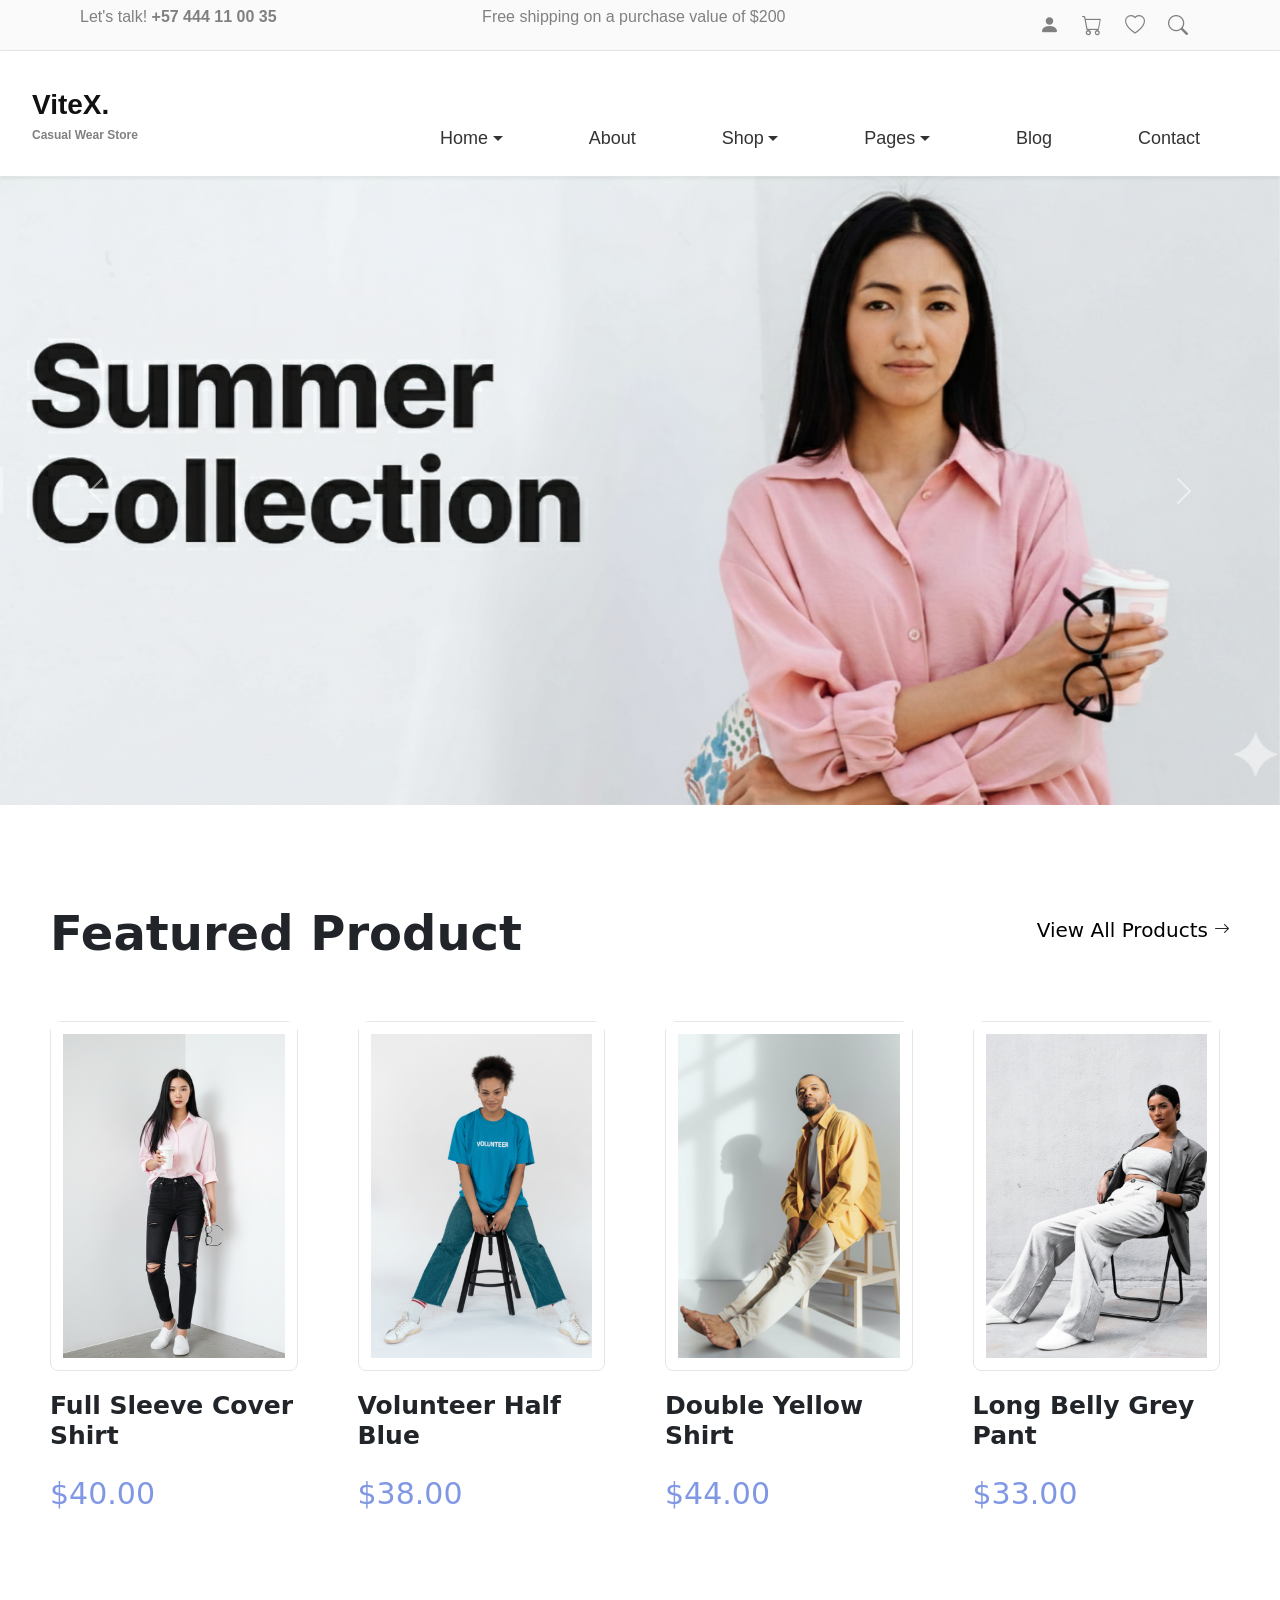
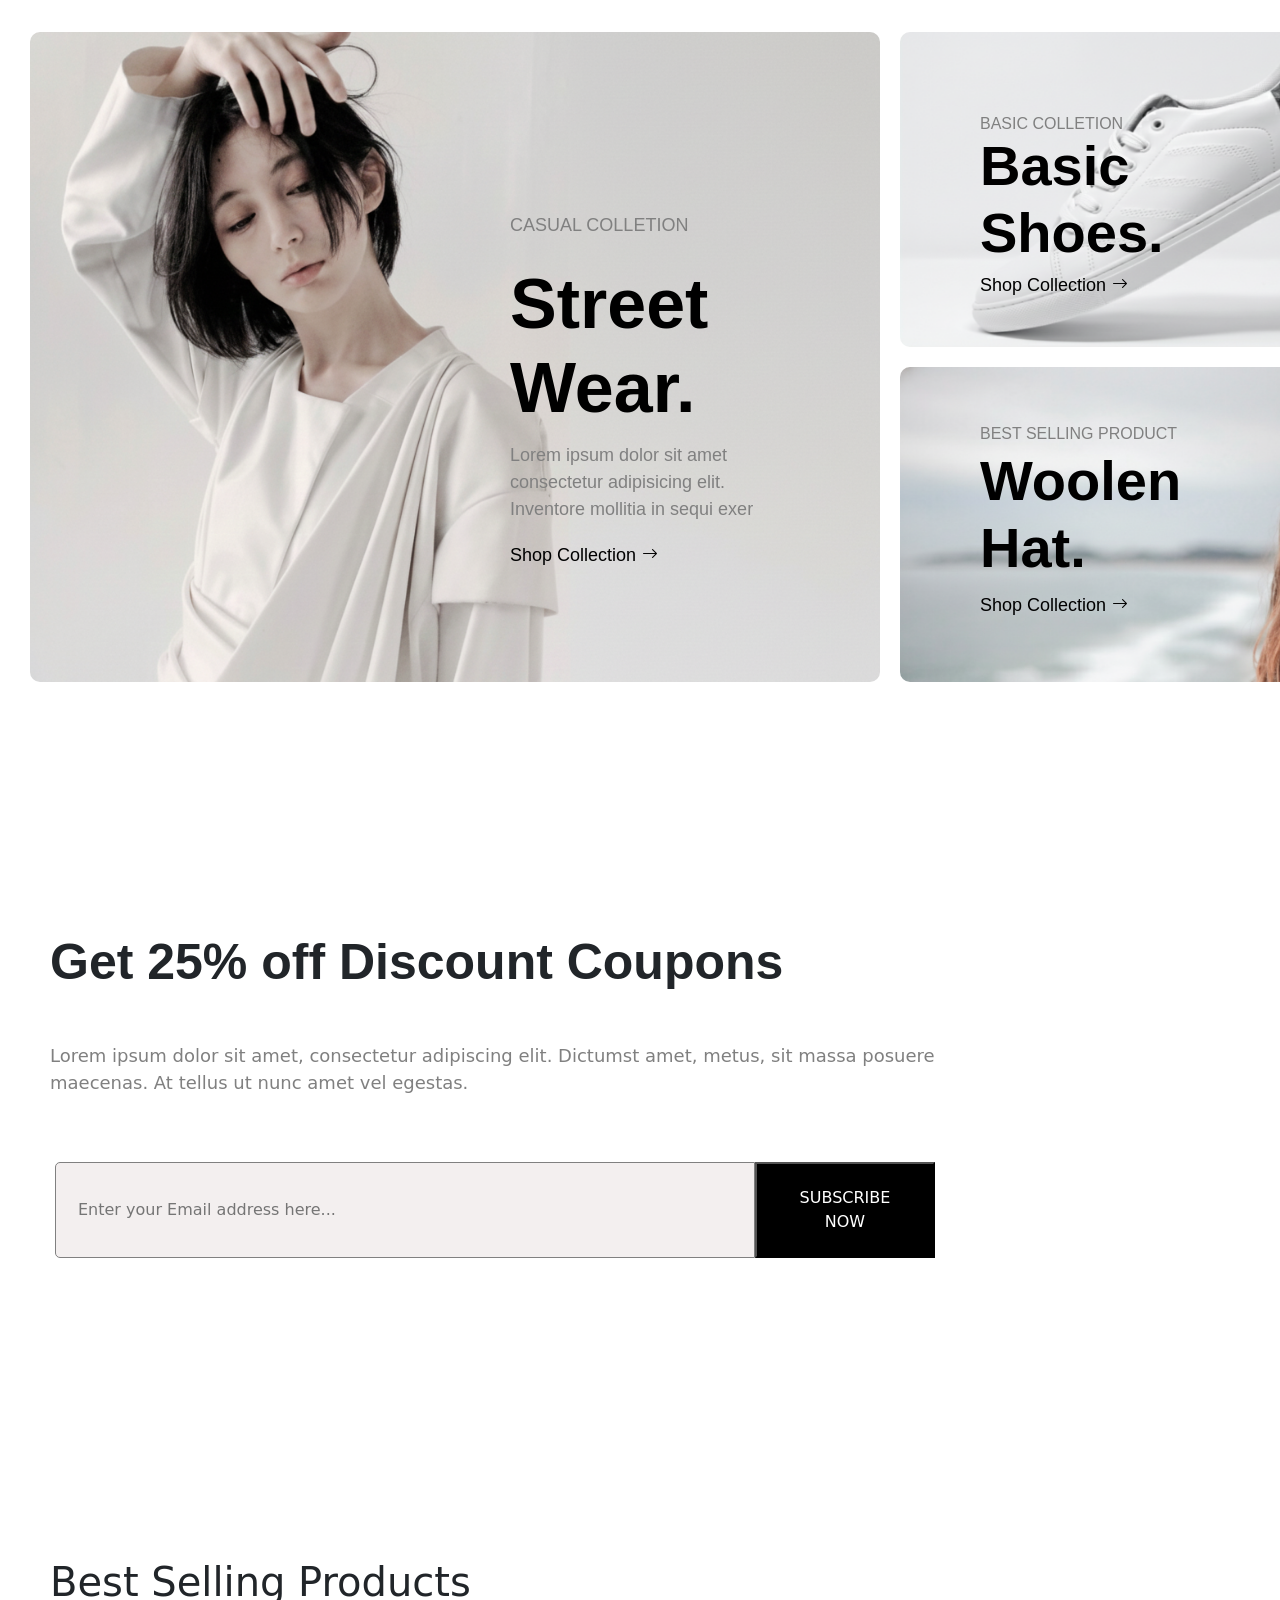
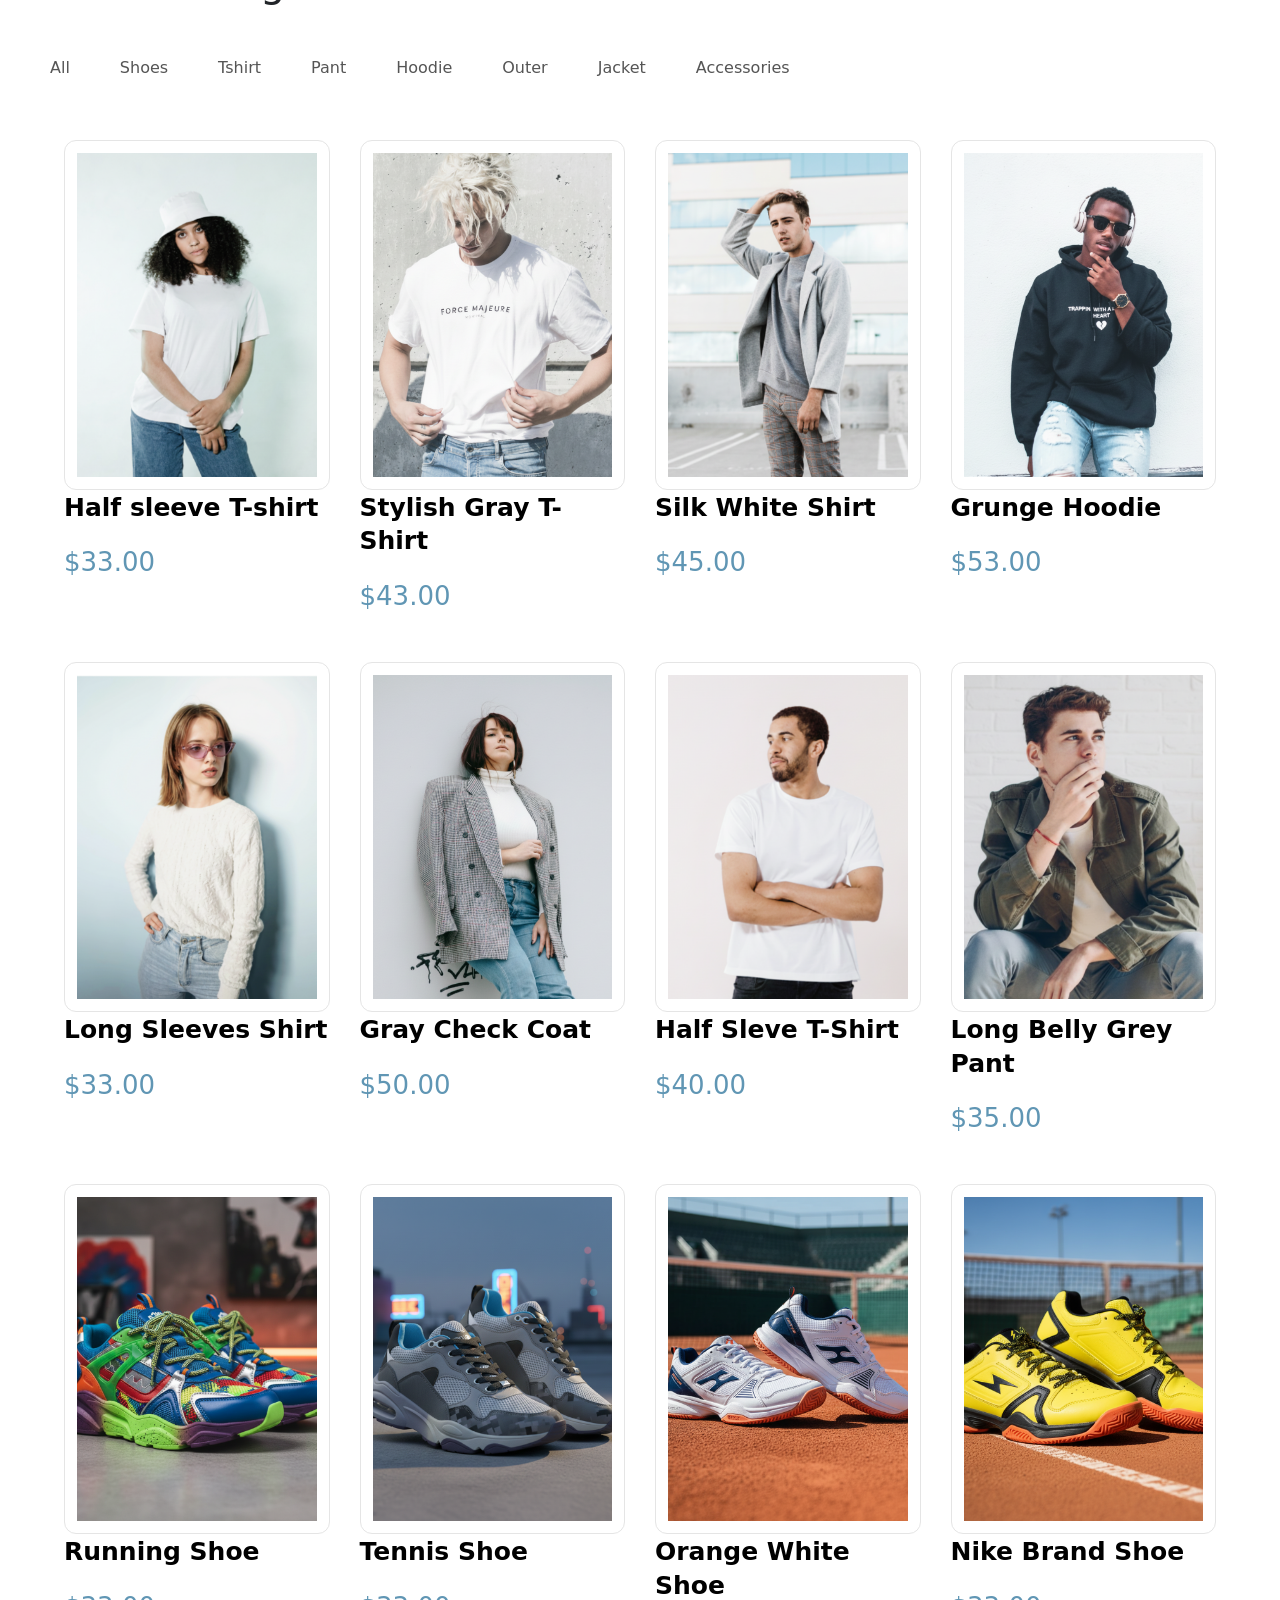
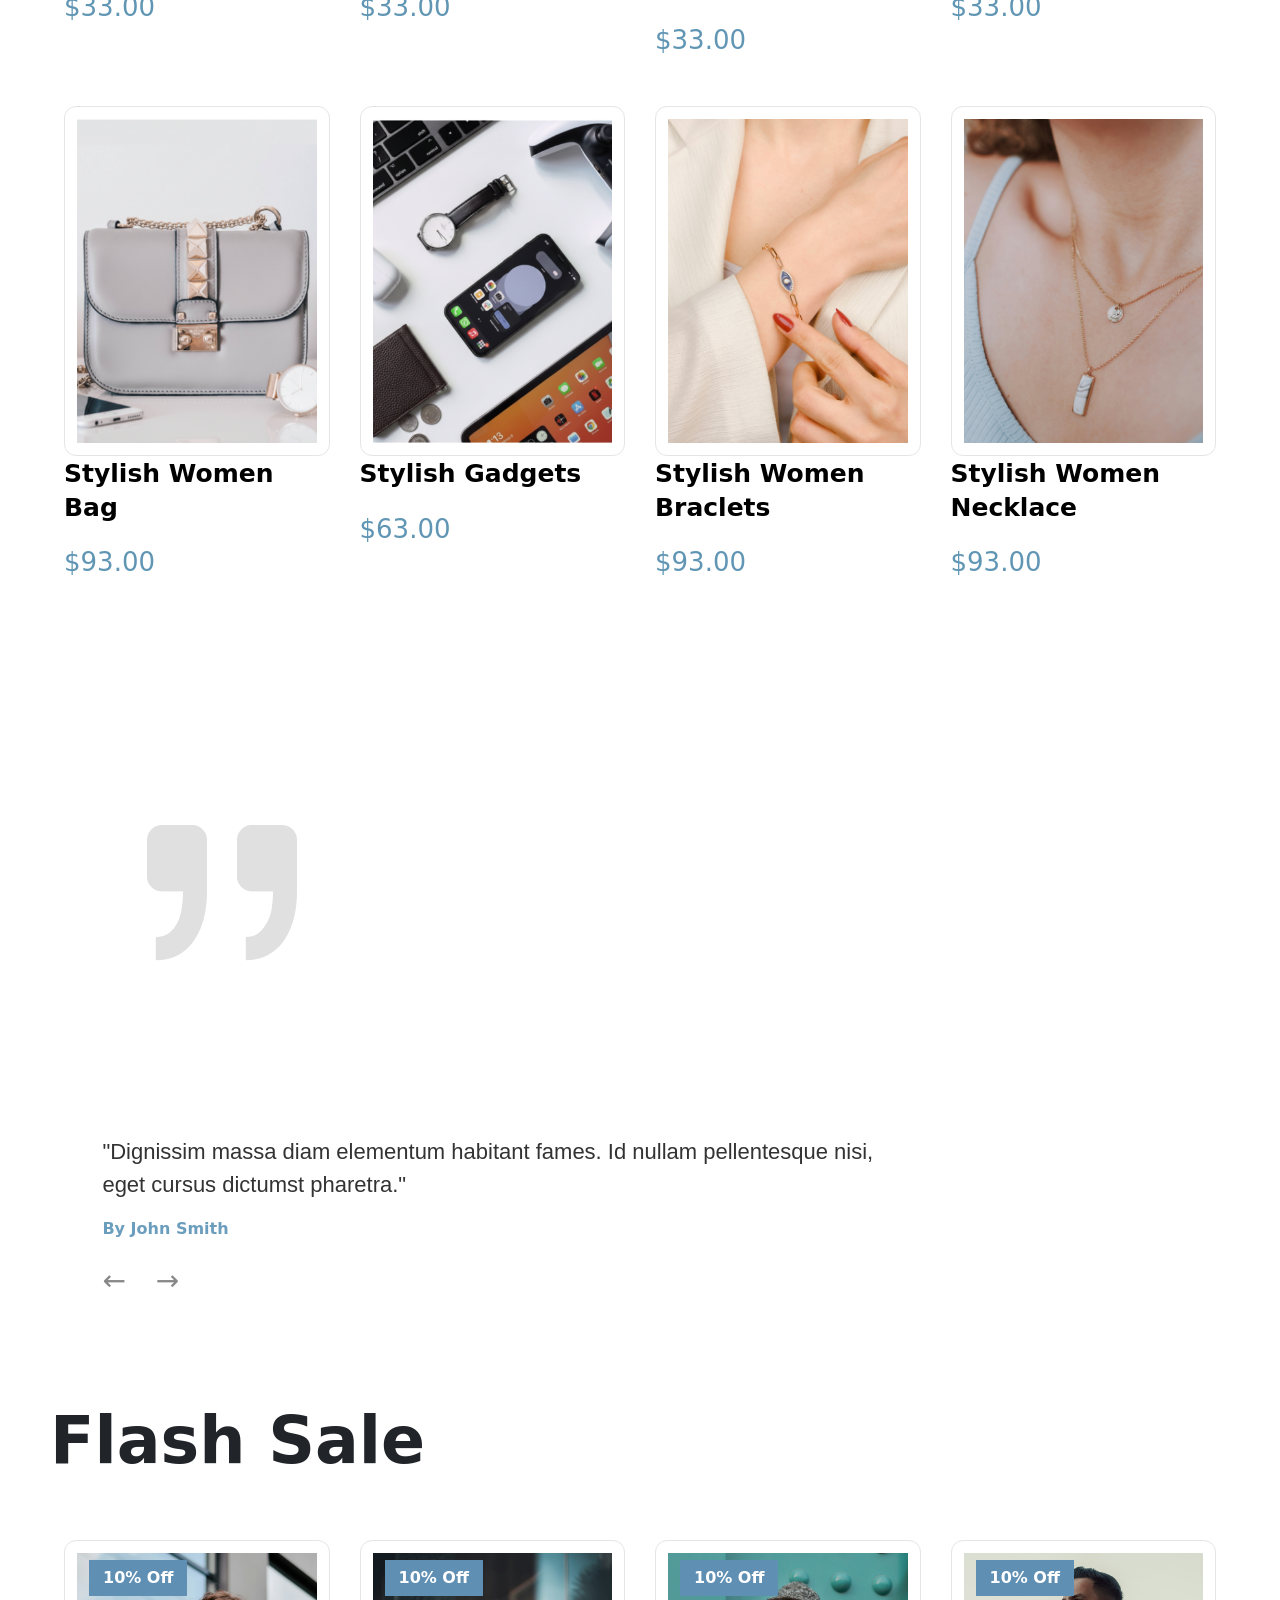
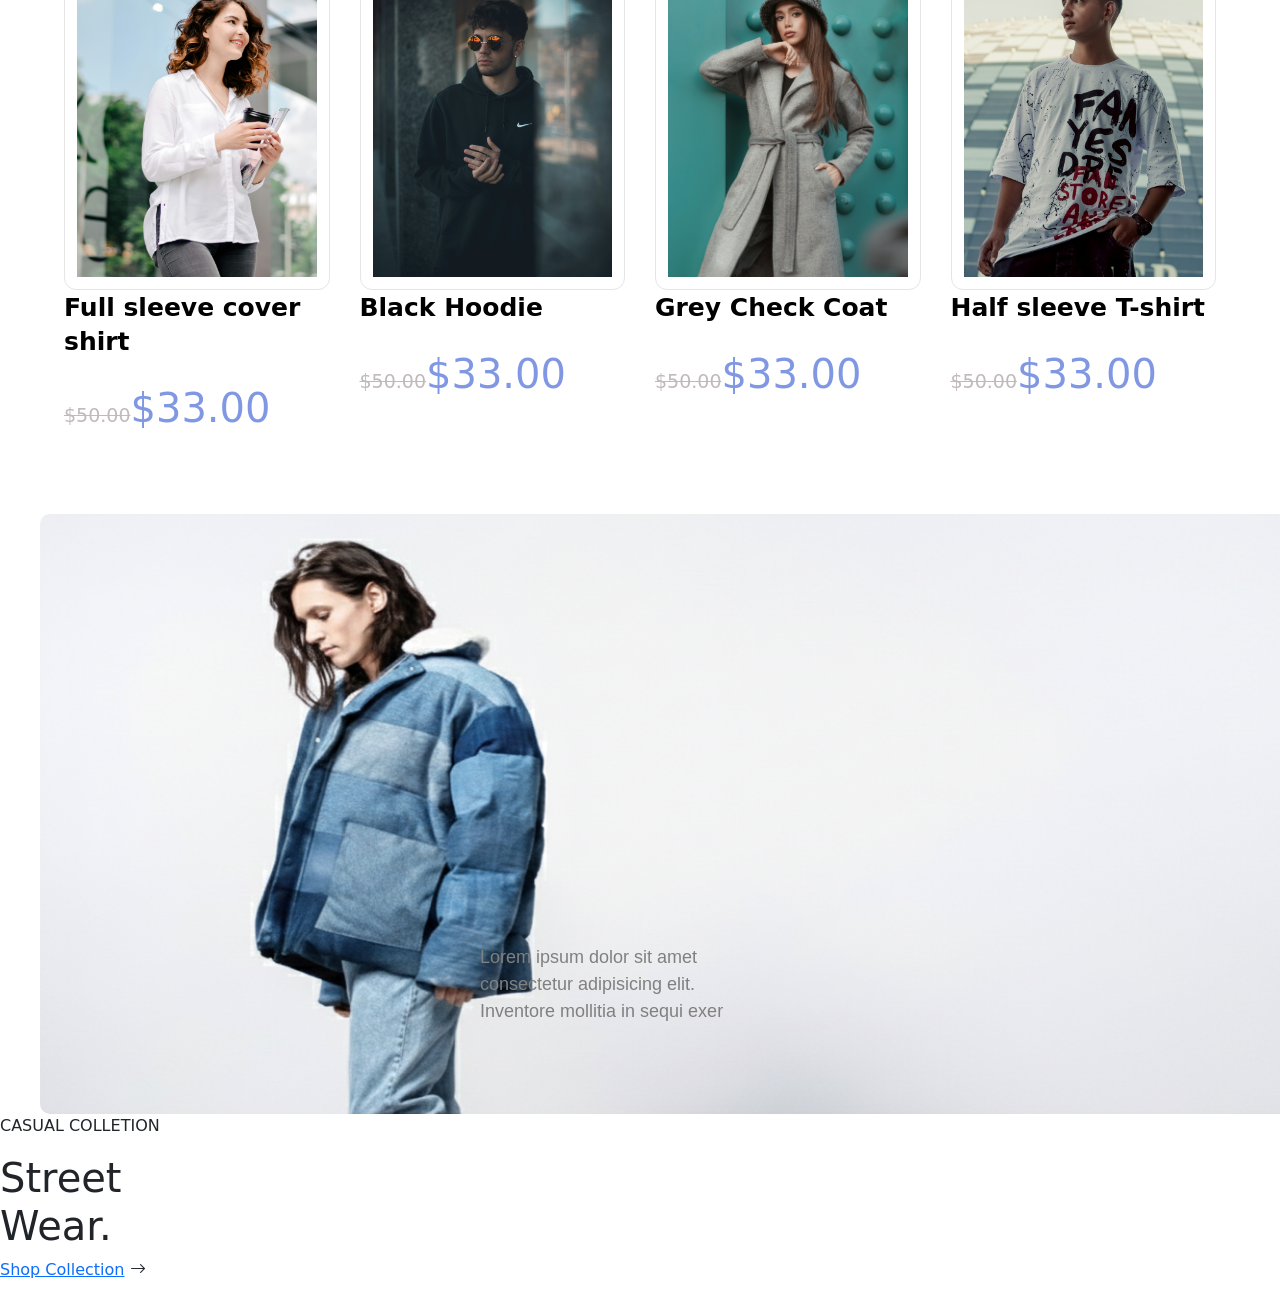
==== commit 9a575748: "Added About Section" ====
--- a/index.html
+++ b/index.html
@@ -69,7 +69,7 @@
               </ul>
             </li>
             <li class="nav-item">
-              <a class="nav-link" href="#">About</a>
+              <a class="nav-link" href="About.html">About</a>
             </li>
 
             <li class="nav-item dropdown custom-dropdown">
@@ -753,4 +753,3 @@
   </body>
 </html>
 
-
--- a/index.css
+++ b/index.css
@@ -1241,45 +1241,6 @@
 
 }
 
-
-
 .img-texts {
-  position: absolute;
-  top: 200px; /* text ki position */
-  left: 480px;
-  color: gray;
-  font-family: sans-serif;
-  font-size: 18px;
-
-  /* text-shadow: 1px 1px 5px black; readable over image */
-}
-
-.heading5 {
-  position: absolute;
-  top: 250px; /* text ki position */
-  left: 480px;
-  color: black;
-  font-family: "Montserrat", sans-serif;
-  font-size: 70px;
-  font-weight: 900;
-
-  /* text-shadow: 1px 1px 5px black; readable over image */
-}
-
-.img-text11 {
-  position: absolute;
-  top: 430px; /* text ki position */
-  left: 480px;
-  color: gray;
-  font-family: sans-serif;
-  font-size: 18px;
-}
-
-.img-text22 {
-  position: absolute;
-  top: 530px; /* text ki position */
-  left: 480px;
-  color: black;
-  font-family: sans-serif;
-  font-size: 18px;
+  /* margin-top: 200px; */
 }
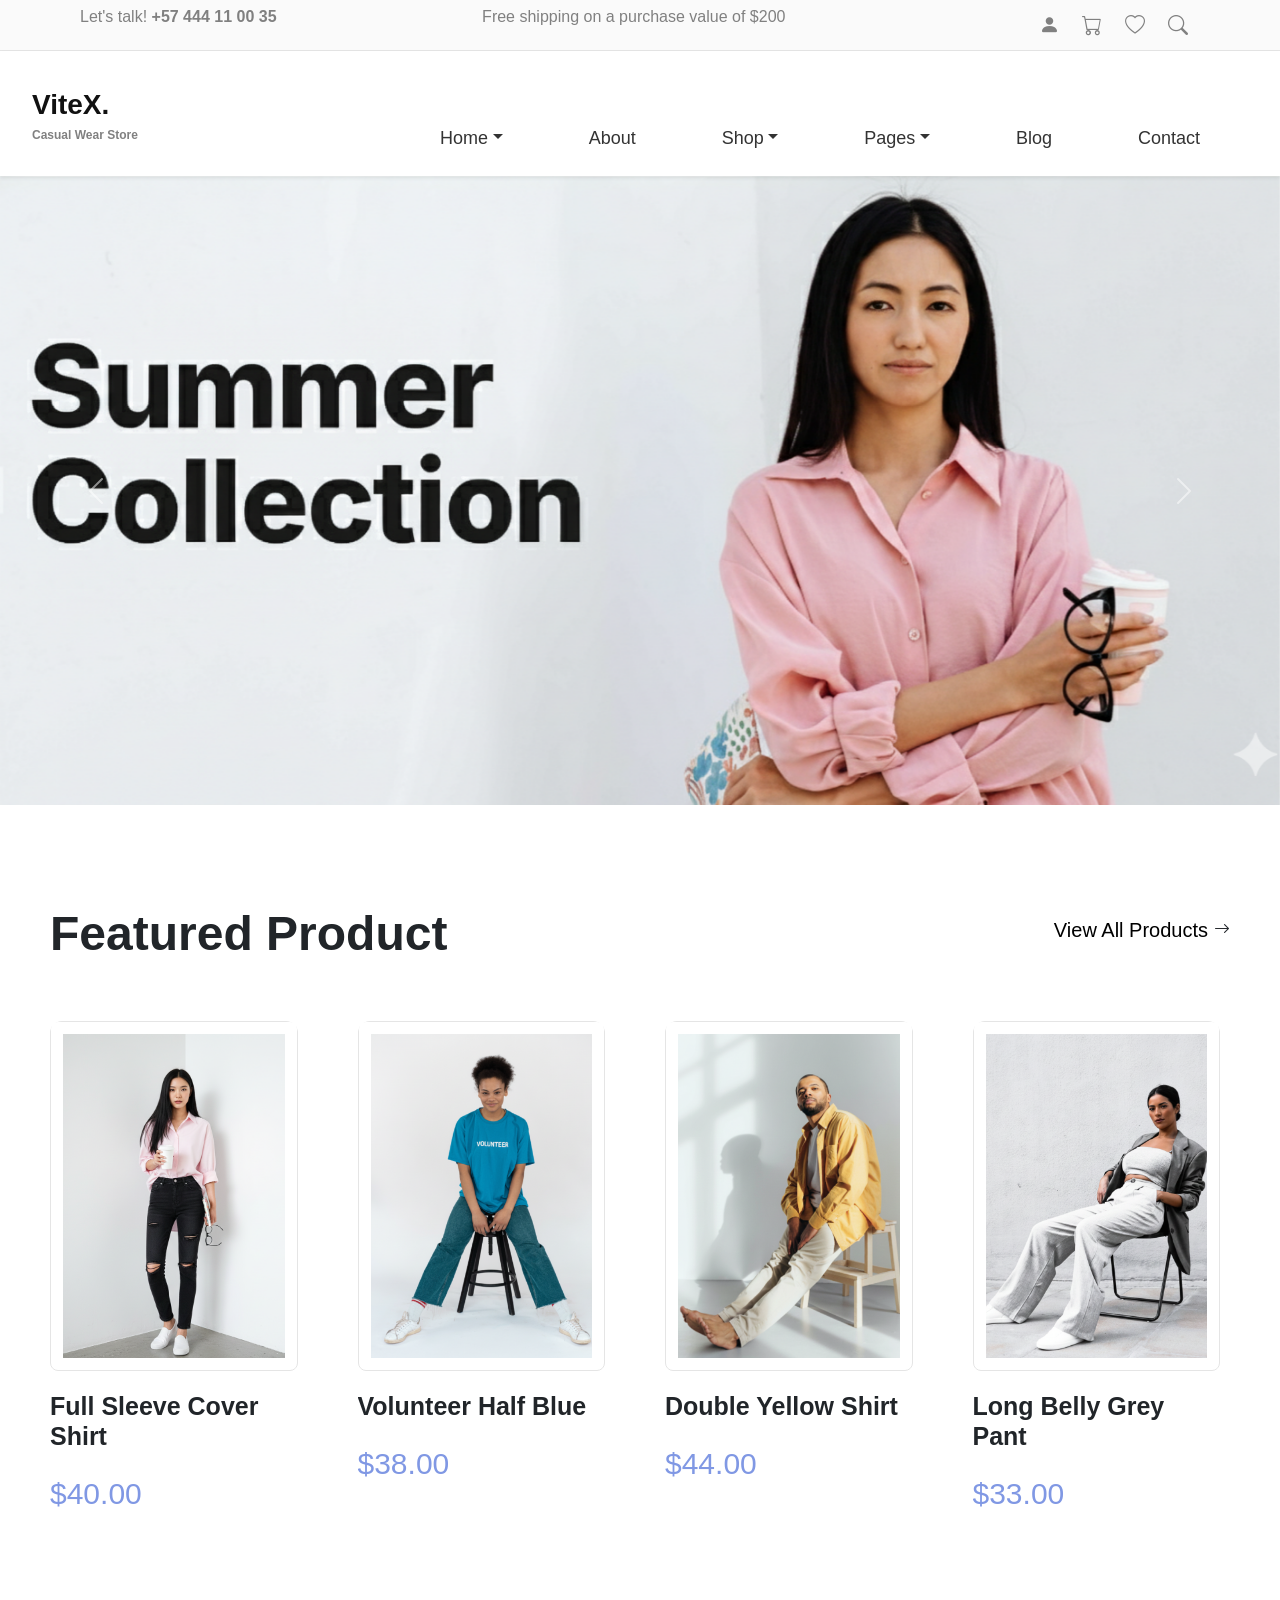
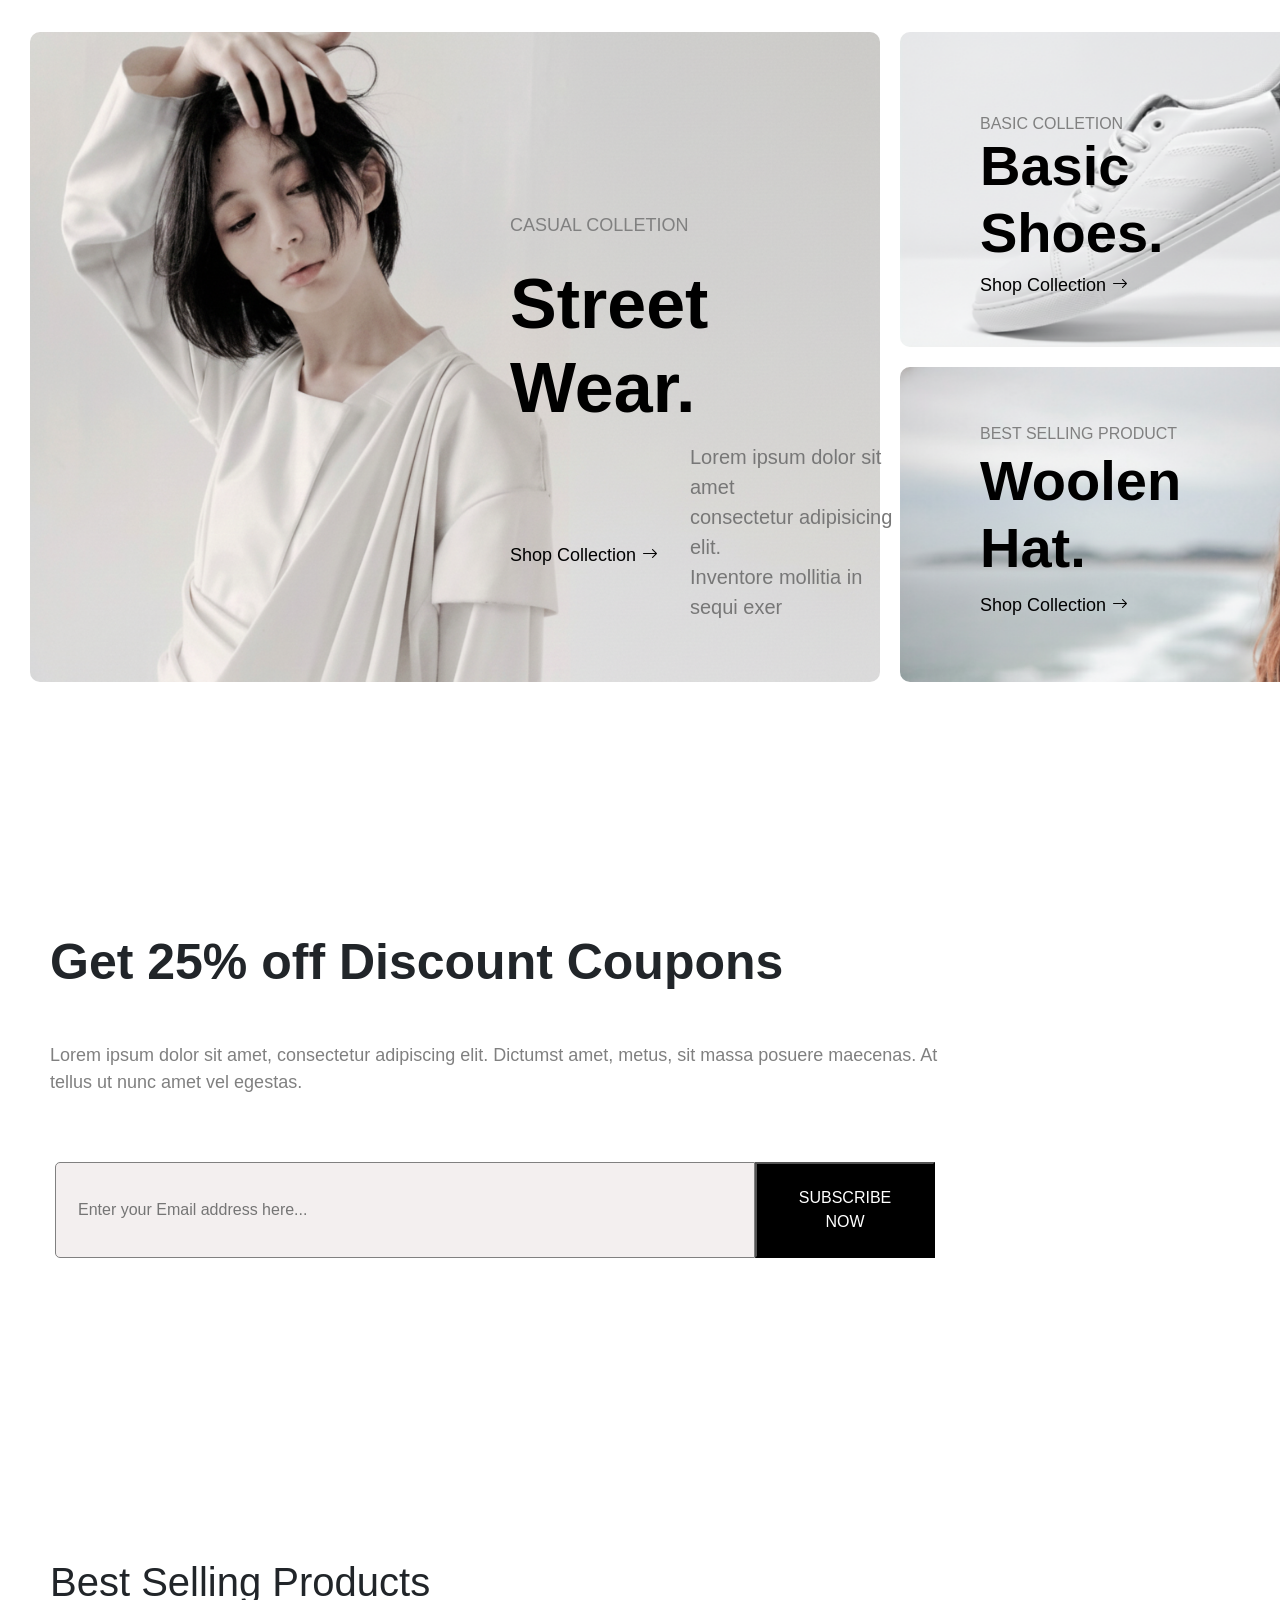
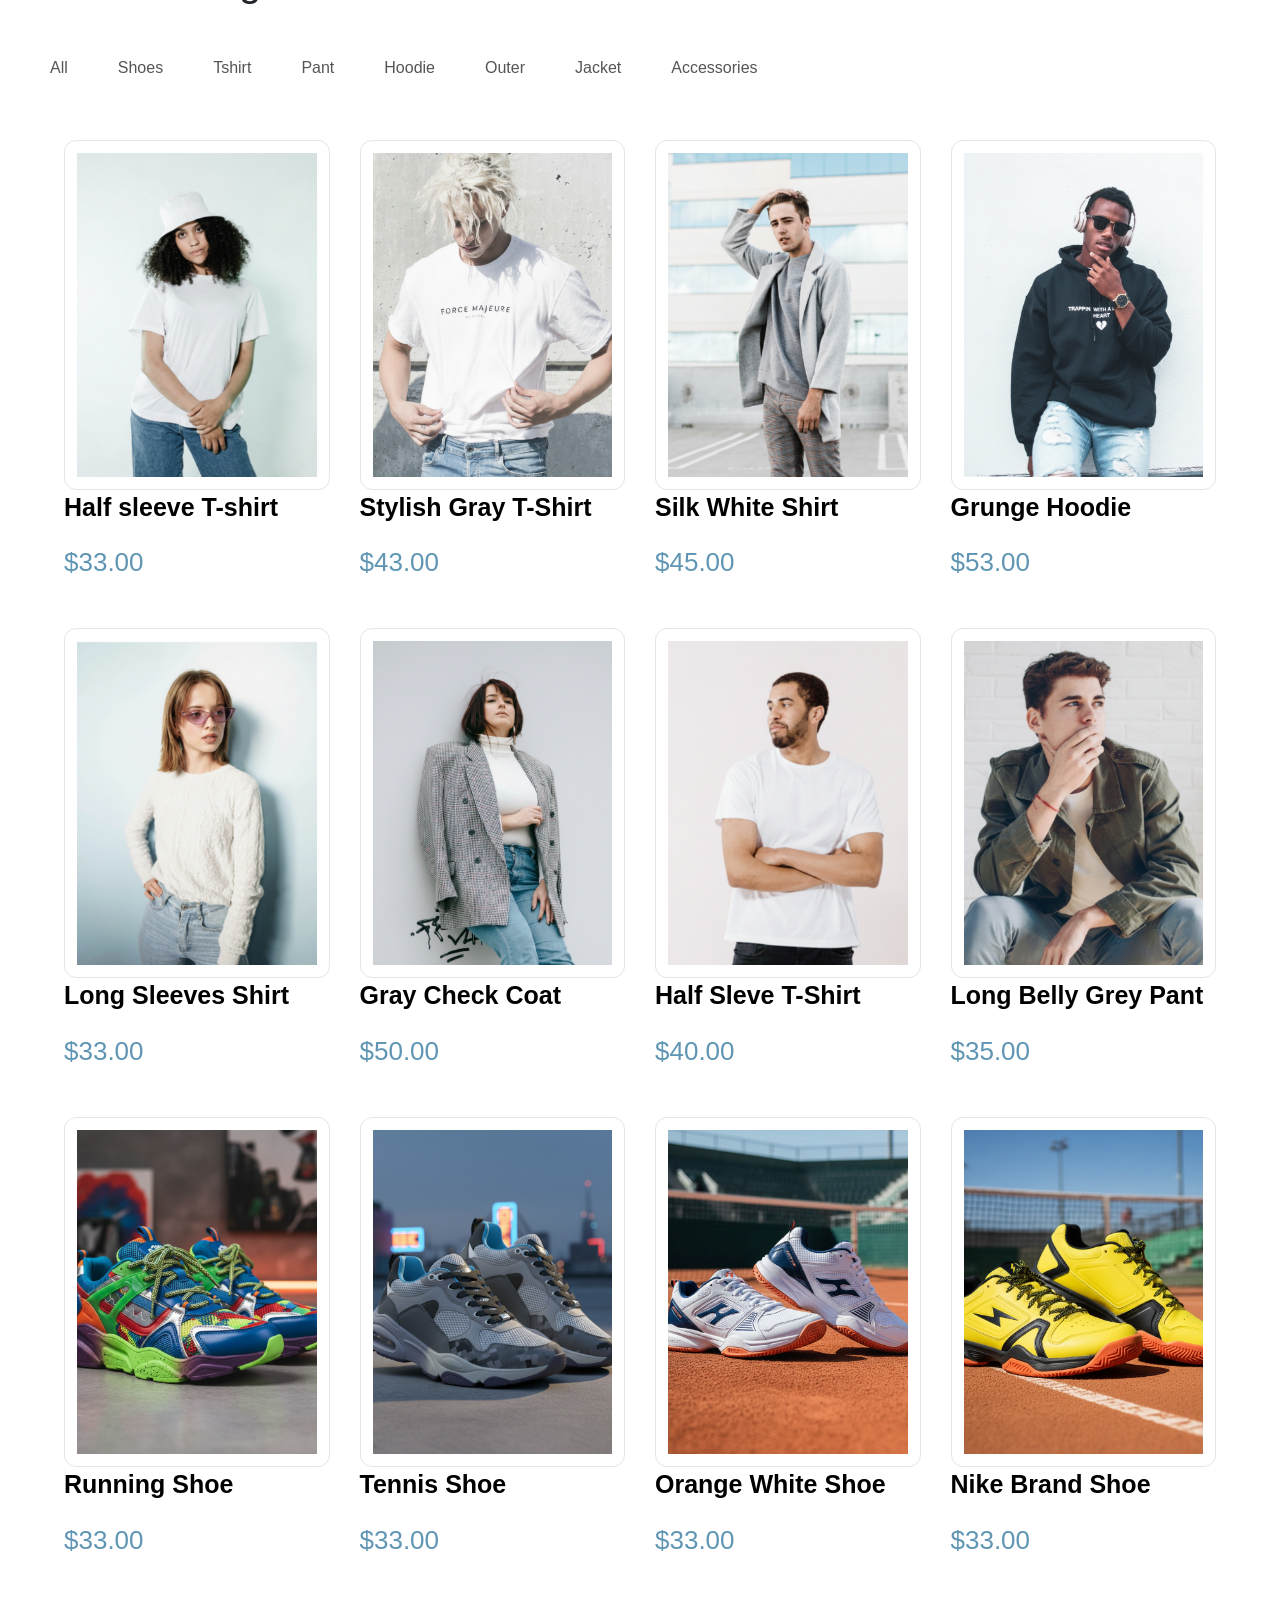
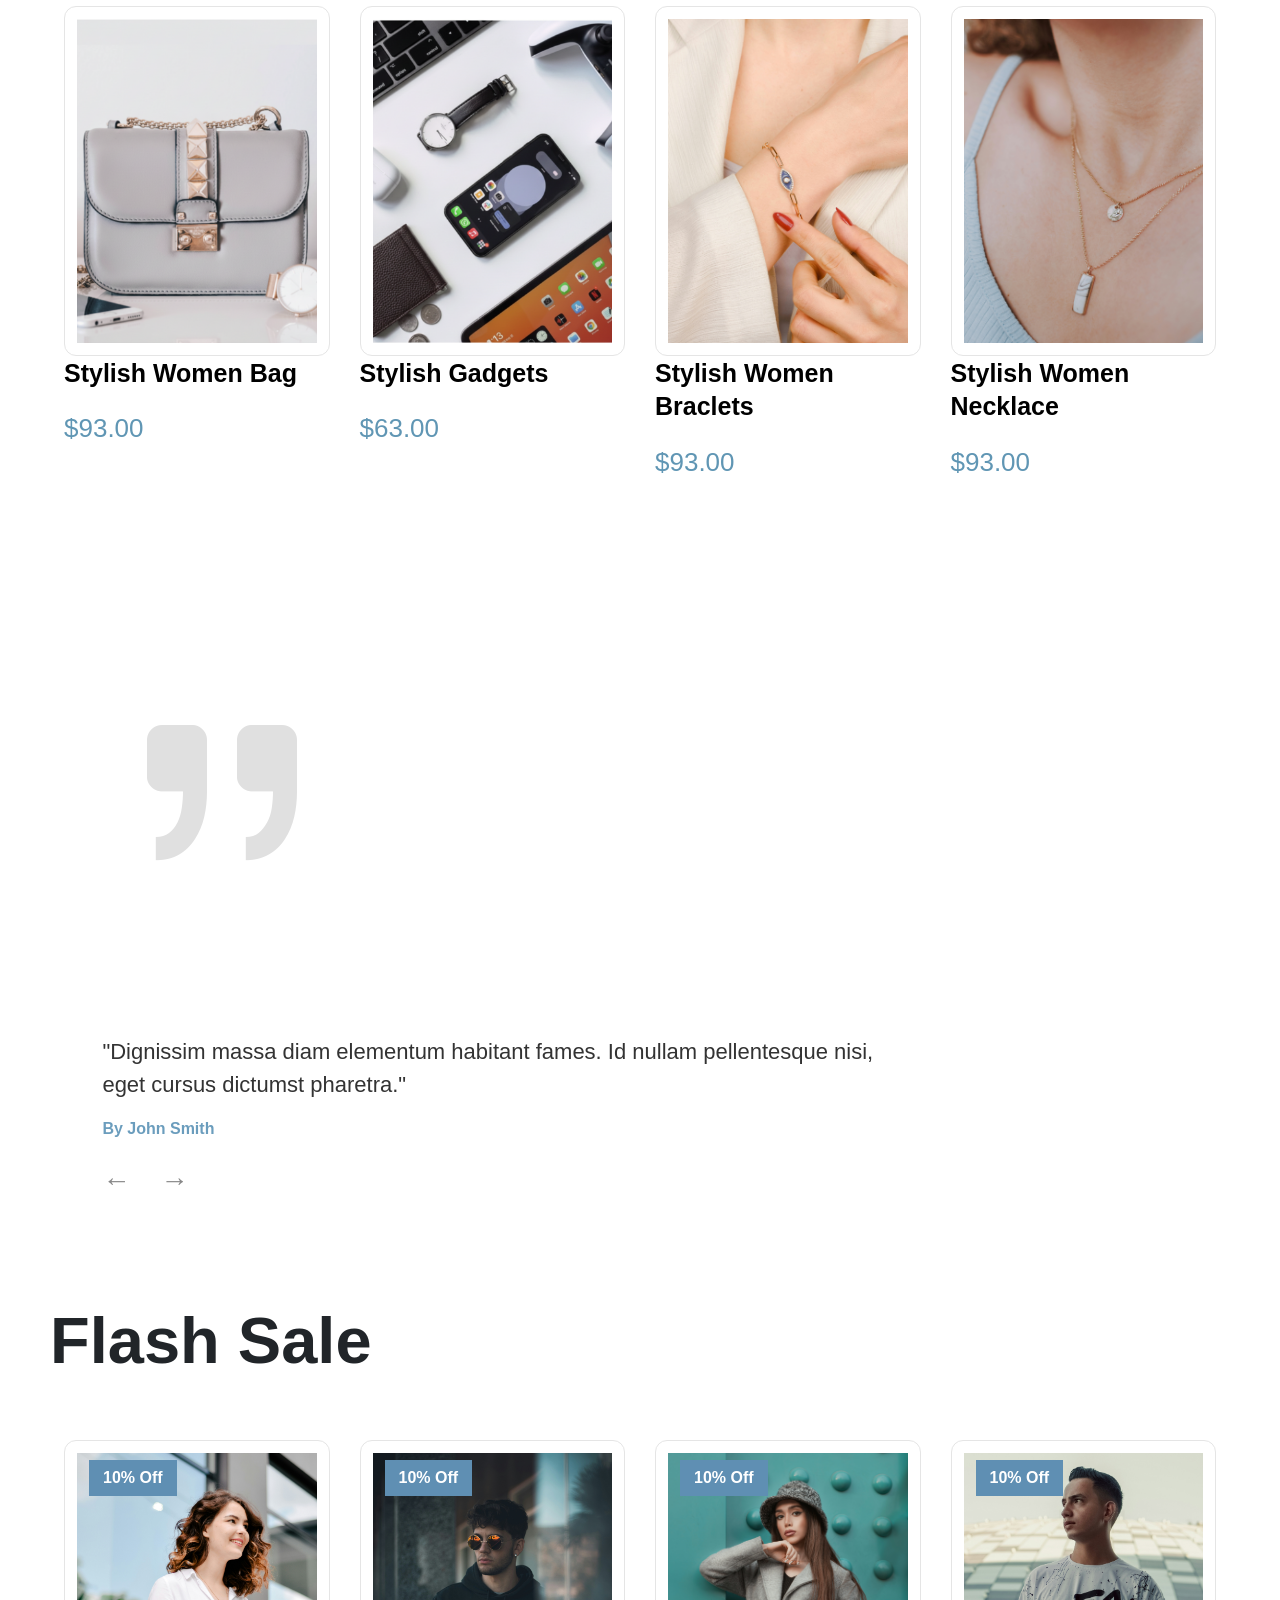
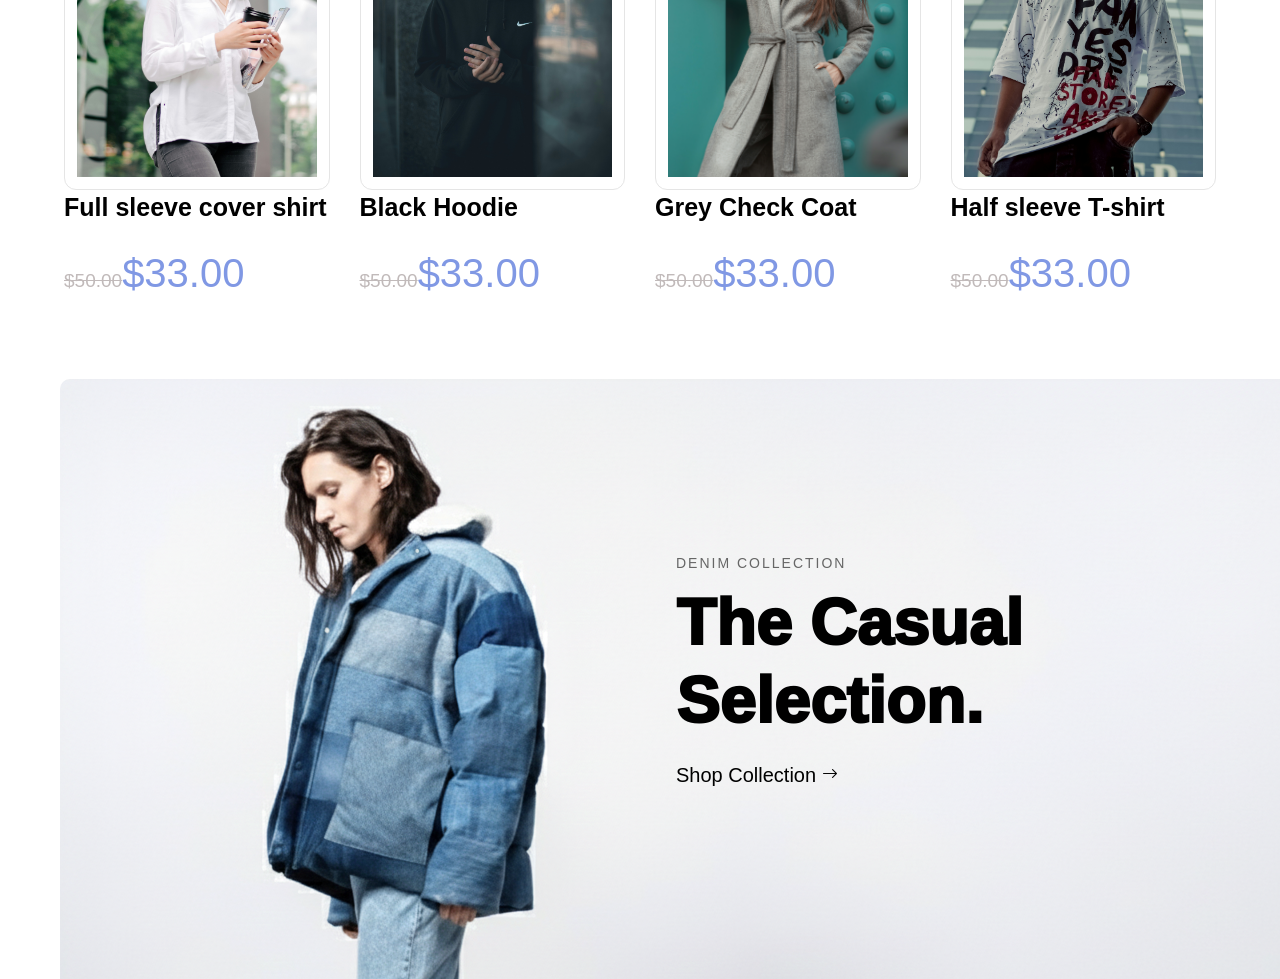
==== commit 5df9a975: "NavBar Added To About File" ====
--- a/index.html
+++ b/index.html
@@ -15,105 +15,13 @@
     />
 
     <link rel="stylesheet" href="index.css" />
+    <link rel="stylesheet" href="navbar.css">
   </head>
 
   <body>
-    <div class="top-bar">
-      <div class="container d-flex justify-content-between ms-5">
-        <p>Let's talk! <strong>+57 444 11 00 35</strong></p>
-        <p>Free shipping on a purchase value of $200</p>
-        <div class="iconss ms-5">
-          <i class="bi bi-person-fill fs-5 me-2"></i>
-          <i class="bi bi-cart fs-5 me-2"></i>
-          <i class="bi bi-heart fs-5 me-2"></i>
-          <i class="bi bi-search fs-5 me-2"></i>
-        </div>
-      </div>
-    </div>
-
-    <!-- ================= NAVBAR ================= -->
-    <nav
-      class="navbar navbar-expand-lg navbar-light bg-white sticky-top py-3 shadow-sm"
-    >
-      <div class="container-fluid">
-        <!-- Brand -->
-        <a class="navbar-brand fw-bold" href="#"
-          >ViteX. <br />
-          <p style="color: gray; font-size: 12px">Casual Wear Store</p>
-        </a>
-
-        <!-- Hamburger -->
-        <!-- Hamburger -->
-        <button
-          class="navbar-toggler"
-          type="button"
-          data-bs-toggle="collapse"
-          data-bs-target="#mainNav"
-        >
-          <span class="navbar-toggler-icon"></span>
-        </button>
-
-        <!-- Menu -->
-        <div class="collapse navbar-collapse" id="mainNav">
-          <ul class="navbar-nav ms-auto align-items-lg-center">
-            <li class="nav-item dropdown custom-dropdown">
-              <a
-                class="nav-link dropdown-toggle"
-                href="#"
-                data-bs-toggle="dropdown"
-                >Home</a
-              >
-              <ul class="dropdown-menu dropdown-anim">
-                <li><a class="dropdown-item" href="#">Home v1</a></li>
-                <li><a class="dropdown-item" href="#">Home v2</a></li>
-              </ul>
-            </li>
-            <li class="nav-item">
-              <a class="nav-link" href="About.html">About</a>
-            </li>
-
-            <li class="nav-item dropdown custom-dropdown">
-              <a
-                class="nav-link dropdown-toggle"
-                href="#"
-                data-bs-toggle="dropdown"
-                >Shop</a
-              >
-              <ul class="dropdown-menu dropdown-anim">
-                <li><a class="dropdown-item" href="#">Shop Slider</a></li>
-                <li><a class="dropdown-item" href="#">Shop Grid</a></li>
-                <li><a class="dropdown-item" href="#">Shop List</a></li>
-                <li><a class="dropdown-item" href="#">Shop Product</a></li>
-                <li><a class="dropdown-item" href="#">Cart</a></li>
-                <li><a class="dropdown-item" href="#">Wishlist</a></li>
-                <li><a class="dropdown-item" href="#">Checkout</a></li>
-              </ul>
-            </li>
-
-            <li class="nav-item dropdown custom-dropdown">
-              <a
-                class="nav-link dropdown-toggle"
-                href="#"
-                data-bs-toggle="dropdown"
-                >Pages</a
-              >
-              <ul class="dropdown-menu dropdown-anim">
-                <li><a class="dropdown-item" href="#">FAQs</a></li>
-                <li><a class="dropdown-item" href="#">Checkout</a></li>
-              </ul>
-            </li>
-
-            <li class="nav-item">
-              <a class="nav-link" href="#">Blog</a>
-            </li>
-
-            <li class="nav-item">
-              <a class="nav-link" href="#">Contact</a>
-            </li>
-          </ul>
-        </div>
-      </div>
-    </nav>
+    
+  <div id="navbar"></div>
+    
 
     <!-- ================= CAROUSEL ================= -->
     <div
@@ -734,13 +642,8 @@
     <section class="section8">
         <img src="poster2.png" alt="">
         <div class="img-overlay1">
-          <p class="img-texts">CASUAL COLLETION</p>
-          <h1 class="heading5">Street <br />Wear.</h1>
-          <p class="img-text1">
-            Lorem ipsum dolor sit amet <br />
-            consectetur adipisicing elit. <br />
-            Inventore mollitia in sequi exer
-          </p>
+          <p class="img-texts">Denim Collection</p>
+          <h1 class="heading5">The Casual Selection.</h1>
           <p class="img-text22">
             <a href="#">Shop Collection</a> <i class="bi bi-arrow-right"></i>
           </p>
--- a/index.css
+++ b/index.css
@@ -9,307 +9,7 @@
     overflow-x: hidden;
   }
 }
-/* -----------------------------------
-   TOP BAR
------------------------------------- */
-.top-bar {
-  font-family: "Poppins", sans-serif;
-  color: gray;
-  font-size: 16px;
-  background: #fafafa;
-  border-bottom: 1px solid #e5e5e5;
-  padding: 5px 20px;
-}
-
-.top-bar .top-left,
-.top-bar .top-right {
-  display: flex;
-  flex-wrap: wrap;
-  align-items: center;
-  gap: 10px;
-}
-
-.top-bar .iconss {
-  display: flex;
-  align-items: center;
-  gap: 15px;
-}
-
-.top-bar .iconss i {
-  cursor: pointer;
-  font-size: 18px;
-}
-
-.top-bar .iconss i:hover {
-  color: black;
-}
-
-/* -----------------------------------
-   TOP BAR RESPONSIVE
------------------------------------- */
-@media (max-width: 991px) {
-  .top-bar .container p {
-    display: none; /* hide all paragraphs/text */
-  }
-
-  .top-bar .iconss {
-    margin: end; /* center the icons */
-  }
-
-  .top-bar {
-    padding: 5px 10px; /* adjust padding */
-  }
-}
-
-/* -----------------------------------
-   NAVBAR BASE
------------------------------------- */
-.navbar {
-  font-family: "Poppins", sans-serif;
-  font-size: 16px;
-  padding: 10px 20px;
-}
-
-.navbar-brand {
-  font-size: 28px;
-  font-weight: 700;
-  color: #111;
-}
-
-.navbar-brand p {
-  font-size: 12px;
-  color: gray;
-  margin: 0;
-}
-
-.navbar-nav {
-  gap: 30px;
-}
-
-.navbar-nav .nav-link {
-  color: #333;
-  padding: 8px 12px;
-  font-size: 18px;
-  font-weight: 500;
-  display: flex;
-  align-items: center;
-  margin-right: 40px;
-}
-
-.navbar-nav .nav-link:hover {
-  color: #6096b4;
-}
-
-/* -----------------------------------
-   HOVERABLE DROPDOWN
------------------------------------- */
-@media (min-width: 992px) {
-  .custom-dropdown:hover .dropdown-menu {
-    display: block;
-    opacity: 1;
-    visibility: visible;
-    transform: translateY(0) scale(1);
-    pointer-events: auto;
-  }
-
-  .custom-dropdown .dropdown-menu {
-    transition: all 0.35s cubic-bezier(0.22, 1, 0.36, 1);
-    opacity: 0;
-    visibility: hidden;
-    transform: translateY(15px) scale(0.96);
-    pointer-events: none;
-  }
-}
-
-.custom-dropdown .dropdown-item {
-  padding: 12px 20px;
-  color: rgba(0, 0, 0, 0.85);
-  transition: 0.25s ease;
-}
-
-.custom-dropdown .dropdown-item:hover {
-  background: black;
-  color: #6096b4;
-  transform: translateX(6px);
-}
-
-/* -----------------------------------
-   NAV ICONS
------------------------------------- */
-.nav-icons {
-  display: flex;
-  align-items: center;
-  gap: 20px;
-}
-
-.nav-icons i {
-  font-size: 18px;
-  cursor: pointer;
-}
-
-.nav-icons i:hover {
-  color: black;
-}
-
-/* -----------------------------------
-   MOBILE RESPONSIVENESS
------------------------------------- */
-@media (max-width: 991px) {
-  .top-bar {
-    flex-direction: column;
-    text-align: center;
-    padding: 10px 15px;
-    gap: 5px;
-  }
-
-  .top-bar .container {
-    flex-direction: column;
-    align-items: center;
-    gap: 8px;
-  }
-
-  .navbar-nav {
-    gap: 0;
-    flex-direction: column;
-    align-items: flex-start;
-  }
-
-  .navbar-nav .nav-item {
-    width: 100%;
-  }
-
-  .nav-icons {
-    margin-top: 15px;
-    justify-content: center;
-    width: 100%;
-  }
-}
-
-/* -----------------------------------
-   CAROUSEL
------------------------------------- */
-.carousel-item img {
-  width: 100%;
-  height: auto;
-  object-fit: cover;
-  max-height: 85vh;
-}
-
-@media (max-width: 768px) {
-  .carousel-item img {
-    object-fit: contain;
-    max-height: 60vh;
-  }
-}
-
-/* -----------------------------------
-   PREMIUM ULTRA-MODERN DROPDOWN
------------------------------------- */
-.custom-dropdown {
-  position: relative;
-}
-
-.custom-dropdown .dropdown-menu {
-  background: rgba(17, 17, 17, 0.92);
-  backdrop-filter: blur(10px);
-  width: 100px;
-  padding: 14px 0;
-  border: 1px solid rgba(255, 255, 255, 0.06);
-  border-radius: 12px;
-  box-shadow: 0 10px 35px rgba(0, 0, 0, 0.35);
-
-  opacity: 0;
-  visibility: hidden;
-  transform: translateY(15px) scale(0.96);
-  transition: all 0.35s cubic-bezier(0.22, 1, 0.36, 1);
-  pointer-events: none;
-}
-
-/* SHOW ON HOVER */
-.custom-dropdown:hover .dropdown-menu {
-  opacity: 1;
-  visibility: visible;
-  transform: translateY(0) scale(1);
-  pointer-events: auto;
-}
-
-/* DROPDOWN LINKS */
-.custom-dropdown .dropdown-item {
-  padding: 12px 22px;
-  font-size: 16px;
-  color: rgba(255, 255, 255, 0.85);
-  display: flex;
-  align-items: center;
-  gap: 10px;
-  transition: 0.25s ease;
-}
-
-/* HOVER ANIMATION */
-.custom-dropdown .dropdown-item:hover {
-  background: rgba(255, 255, 255, 0.12);
-  color: #fff;
-  transform: translateX(6px);
-}
-
-/* LEFT BORDER ANIMATION */
-.custom-dropdown .dropdown-item::before {
-  content: "";
-  width: 0px;
-  height: 100%;
-  background: #6096b4;
-  border-radius: 3px;
-  transition: 0.3s;
-}
-
-.custom-dropdown .dropdown-item:hover::before {
-  width: 4px;
-}
-
-.dropdown-menu {
-  margin-top: 14px !important;
-}
-
-/* -----------------------------------
-   NAV ICONS
------------------------------------- */
-.nav-icons {
-  display: flex;
-  align-items: center;
-  gap: 25px;
-  margin-left: 20px;
-}
-
-.nav-icons i {
-  font-size: 20px;
-  cursor: pointer;
-}
-
-.nav-icons i:hover {
-  color: black;
-}
-
-/* -----------------------------------
-   MOBILE COLLAPSE
------------------------------------- */
-/* Make dropdown open on hover */
-@media (min-width: 992px) {
-  /* only for large screens */
-  .navbar .custom-dropdown:hover .dropdown-menu {
-    display: block; /* show dropdown */
-    opacity: 1; /* fade-in effect */
-    visibility: visible;
-    transform: translateY(0) scale(1);
-    pointer-events: auto;
-  }
-
-  .navbar .custom-dropdown .dropdown-menu {
-    transition: all 0.35s cubic-bezier(0.22, 1, 0.36, 1);
-    opacity: 0;
-    visibility: hidden;
-    transform: translateY(15px) scale(0.96);
-    pointer-events: none;
-  }
-}
+
 
 /* -----------------------------------
    CAROUSEL
@@ -803,6 +503,32 @@
   color: gray;
 }
 
+@media (max-width: 1024px) {
+  .section4 ul {
+    grid-template-columns: repeat(6, 1fr); /* 6 items per row */
+  }
+}
+
+@media (max-width: 768px) {
+  .section4 ul {
+    grid-template-columns: repeat(4, 1fr); /* 4 items per row */
+  }
+}
+
+@media (max-width: 480px) {
+  .section4 ul {
+    grid-template-columns: repeat(2, 1fr); /* 2 items per row on small mobile */
+  }
+
+  .section4 h1 {
+    font-size: 1.2rem;
+  }
+
+  .section4 ul li {
+    padding: 8px 10px;
+    font-size: 0.9rem;
+  }
+}
 /* ==============Cards==================== */
 
 .section5 {
@@ -1230,17 +956,87 @@
 }
 
 
-.section8{
-  position: absolute;
+.section8 {
+  position: relative;
+  width: 100%;
+  max-height: 600px;
+  overflow: hidden;
+  margin-left: 60px;
+  
+
 }
 .section8 img{
-  margin-left: 40px;
-  width: 1450px;
-  height: 600px;
-  border-radius: 10px;
-
+    border-radius: 10px;
+
+}
+.bg-img {
+  width: 100%;
+  height: auto;
+  display: block;
+}
+
+.img-overlay1 {
+  position: absolute;
+  top: 50%;
+  left: 55%; /* slightly right-aligned */
+  transform: translate(-50%, -50%);
+  color: #000;
+  text-align: left;
+  max-width: 600px;
+  /* border: 1px solid; */
 }
 
 .img-texts {
-  /* margin-top: 200px; */
-}+  font-size: 14px;
+  letter-spacing: 2px;
+  text-transform: uppercase;
+  margin-bottom: 10px;
+  color: #666;
+  margin-left: 200px;
+}
+
+.heading5 {
+  font-size: 65px;
+  font-weight: 1000;
+  font-family: sans-serif;
+  margin-bottom: 20px;
+  margin-left: 200px;
+}
+.img-text1{
+  font-size: 20px;
+  color: #777;
+  margin-bottom: 20px;
+  line-height: 1.5;
+  margin-left: 180px;
+}
+
+.img-text22 {
+  display: inline-flex;
+  align-items: center;
+  gap: 6px;
+  cursor: pointer;
+}
+
+.img-text22 a {
+  text-decoration: none;
+  font-size: 20px;
+  /* font-weight: 600; */
+  margin-left: 200px;
+  color: #000;
+  transition: color 0.3s ease;
+}
+
+.img-text22 i {
+  transition: transform 0.35s ease, color 0.35s ease;
+  display: inline-block; /* ensures it doesn’t stretch */
+}
+
+/* Hover effect: only move arrow, no scaling */
+.img-text22:hover a {
+  color: rgb(128, 152, 228);
+}
+
+.img-text22:hover i {
+  transform: translateX(4px); /* just move right */
+  color: #6096b4;
+}
--- a/navbar.css
+++ b/navbar.css
@@ -0,0 +1,161 @@
+/* ===============================
+   GLOBAL
+================================ */
+html,
+body {
+  overflow-x: hidden;
+  font-family: "Poppins", sans-serif;
+}
+
+/* ===============================
+   TOP BAR
+================================ */
+.top-bar {
+  color: gray;
+  font-size: 16px;
+  background: #fafafa;
+  border-bottom: 1px solid #e5e5e5;
+  padding: 5px 20px;
+}
+
+.top-bar .container {
+  display: flex;
+  justify-content: space-between;
+  align-items: center;
+}
+
+.top-bar .iconss {
+  display: flex;
+  align-items: center;
+  gap: 15px;
+}
+
+.top-bar .iconss i {
+  cursor: pointer;
+  font-size: 18px;
+}
+
+.top-bar .iconss i:hover {
+  color: black;
+}
+
+/* ===============================
+   TOP BAR RESPONSIVE
+================================ */
+@media (max-width: 991px) {
+  .top-bar .container p {
+    display: none;
+  }
+
+  .top-bar {
+    padding: 6px 12px;
+  }
+
+  .top-bar .iconss {
+    margin: auto;
+  }
+}
+
+/* ===============================
+   NAVBAR BASE
+================================ */
+.navbar {
+  font-size: 16px;
+  padding: 10px 20px;
+}
+
+.navbar-brand {
+  font-size: 28px;
+  font-weight: 700;
+  color: #111;
+}
+
+.navbar-brand p {
+  font-size: 12px;
+  color: gray;
+  margin: 0;
+}
+
+.navbar-nav {
+  gap: 30px;
+}
+
+.navbar-nav .nav-link {
+  color: #333;
+  font-size: 18px;
+  font-weight: 500;
+  padding: 8px 12px;
+  margin-right: 40px;
+}
+
+.navbar-nav .nav-link:hover {
+  color: #6096b4;
+}
+
+/* ===============================
+   DROPDOWN (HOVER EFFECT)
+================================ */
+.custom-dropdown {
+  position: relative;
+}
+
+.custom-dropdown .dropdown-menu {
+  background: rgba(17, 17, 17, 0.92);
+  backdrop-filter: blur(10px);
+  border-radius: 12px;
+  padding: 14px 0;
+  border: 1px solid rgba(255, 255, 255, 0.06);
+  box-shadow: 0 10px 35px rgba(0, 0, 0, 0.35);
+
+  opacity: 0;
+  visibility: hidden;
+  transform: translateY(15px) scale(0.96);
+  transition: all 0.35s cubic-bezier(0.22, 1, 0.36, 1);
+  pointer-events: none;
+}
+
+/* show on hover (desktop only) */
+@media (min-width: 992px) {
+  .custom-dropdown:hover .dropdown-menu {
+    opacity: 1;
+    visibility: visible;
+    transform: translateY(0) scale(1);
+    pointer-events: auto;
+  }
+}
+
+/* dropdown links */
+.custom-dropdown .dropdown-item {
+  padding: 12px 22px;
+  font-size: 16px;
+  color: rgba(255, 255, 255, 0.85);
+  transition: 0.25s ease;
+  display: flex;
+  align-items: center;
+}
+
+.custom-dropdown .dropdown-item:hover {
+  background: rgba(255, 255, 255, 0.12);
+  color: #fff;
+  transform: translateX(6px);
+}
+
+/* ===============================
+   MOBILE NAVBAR
+================================ */
+@media (max-width: 991px) {
+  .navbar-nav {
+    gap: 0;
+    flex-direction: column;
+    align-items: flex-start;
+  }
+
+  .navbar-nav .nav-item {
+    width: 100%;
+  }
+
+  .navbar-nav .nav-link {
+    margin-right: 0;
+    padding: 12px 15px;
+  }
+}
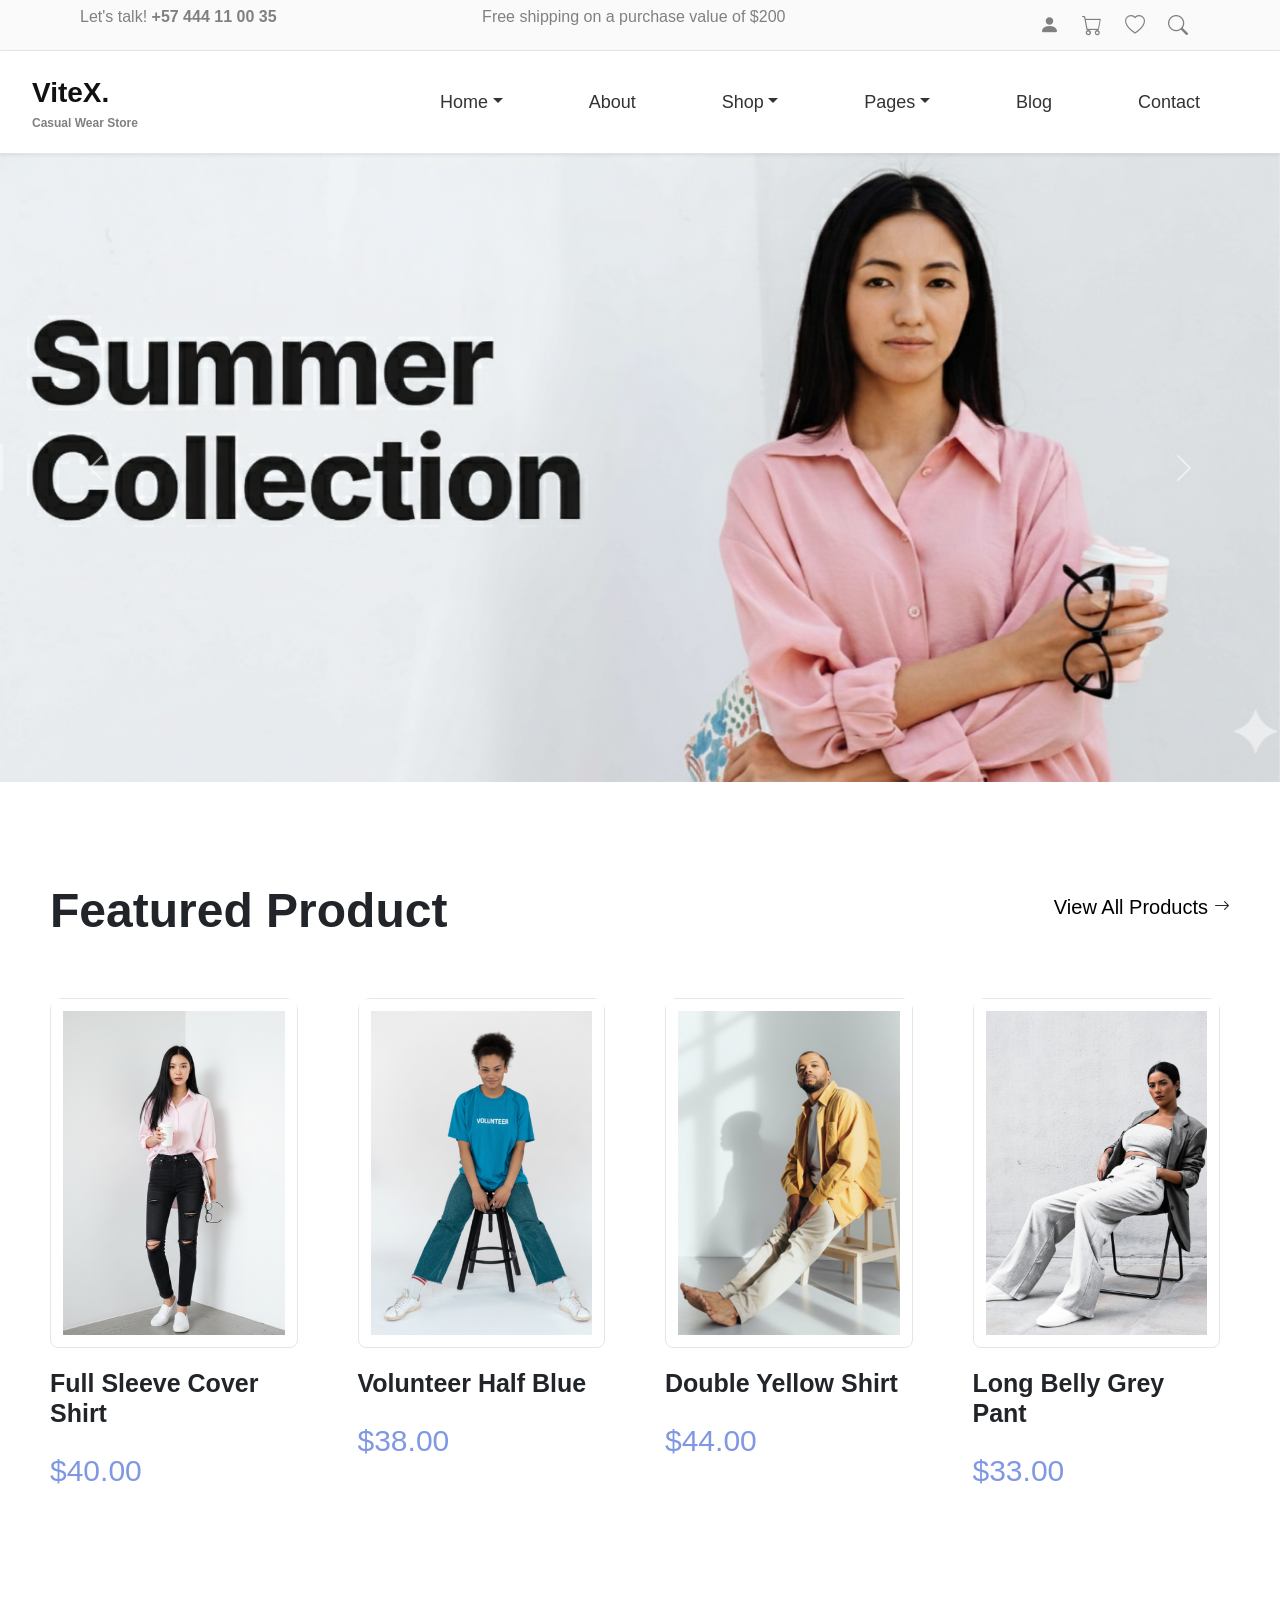
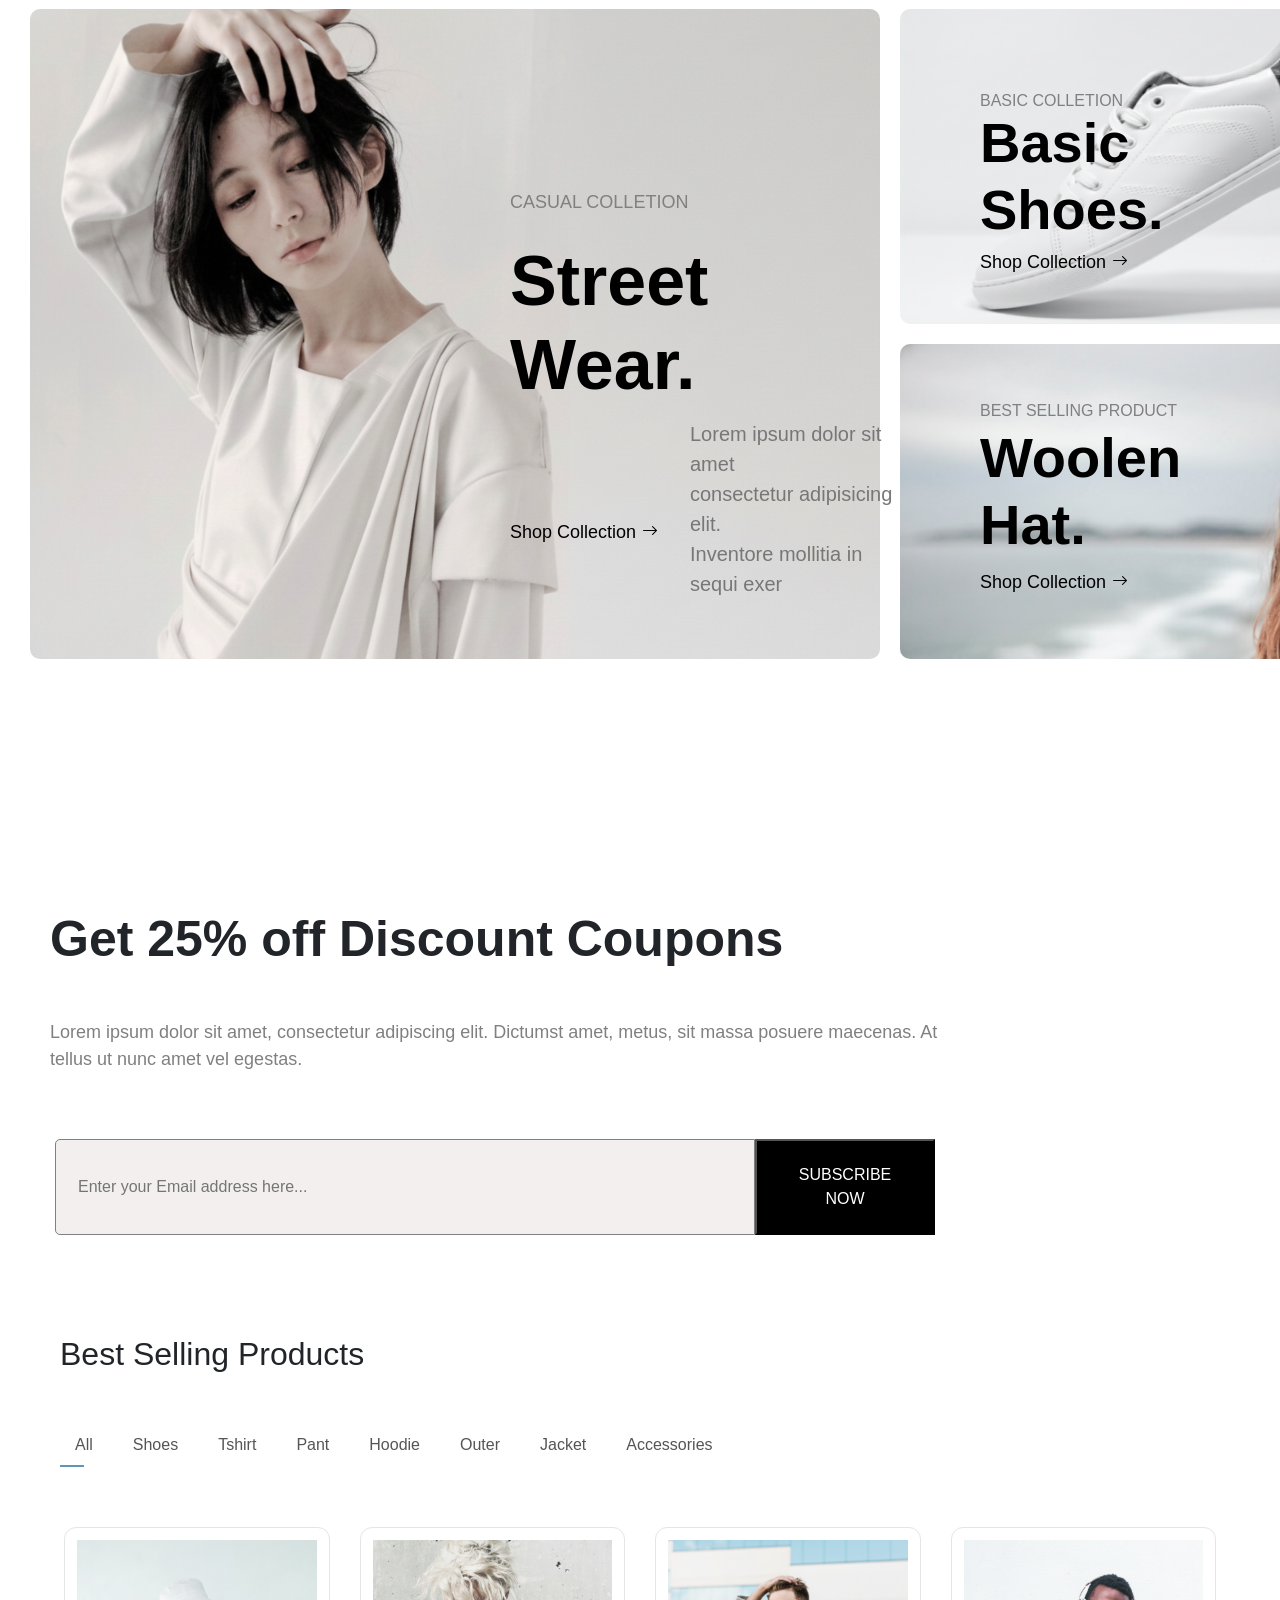
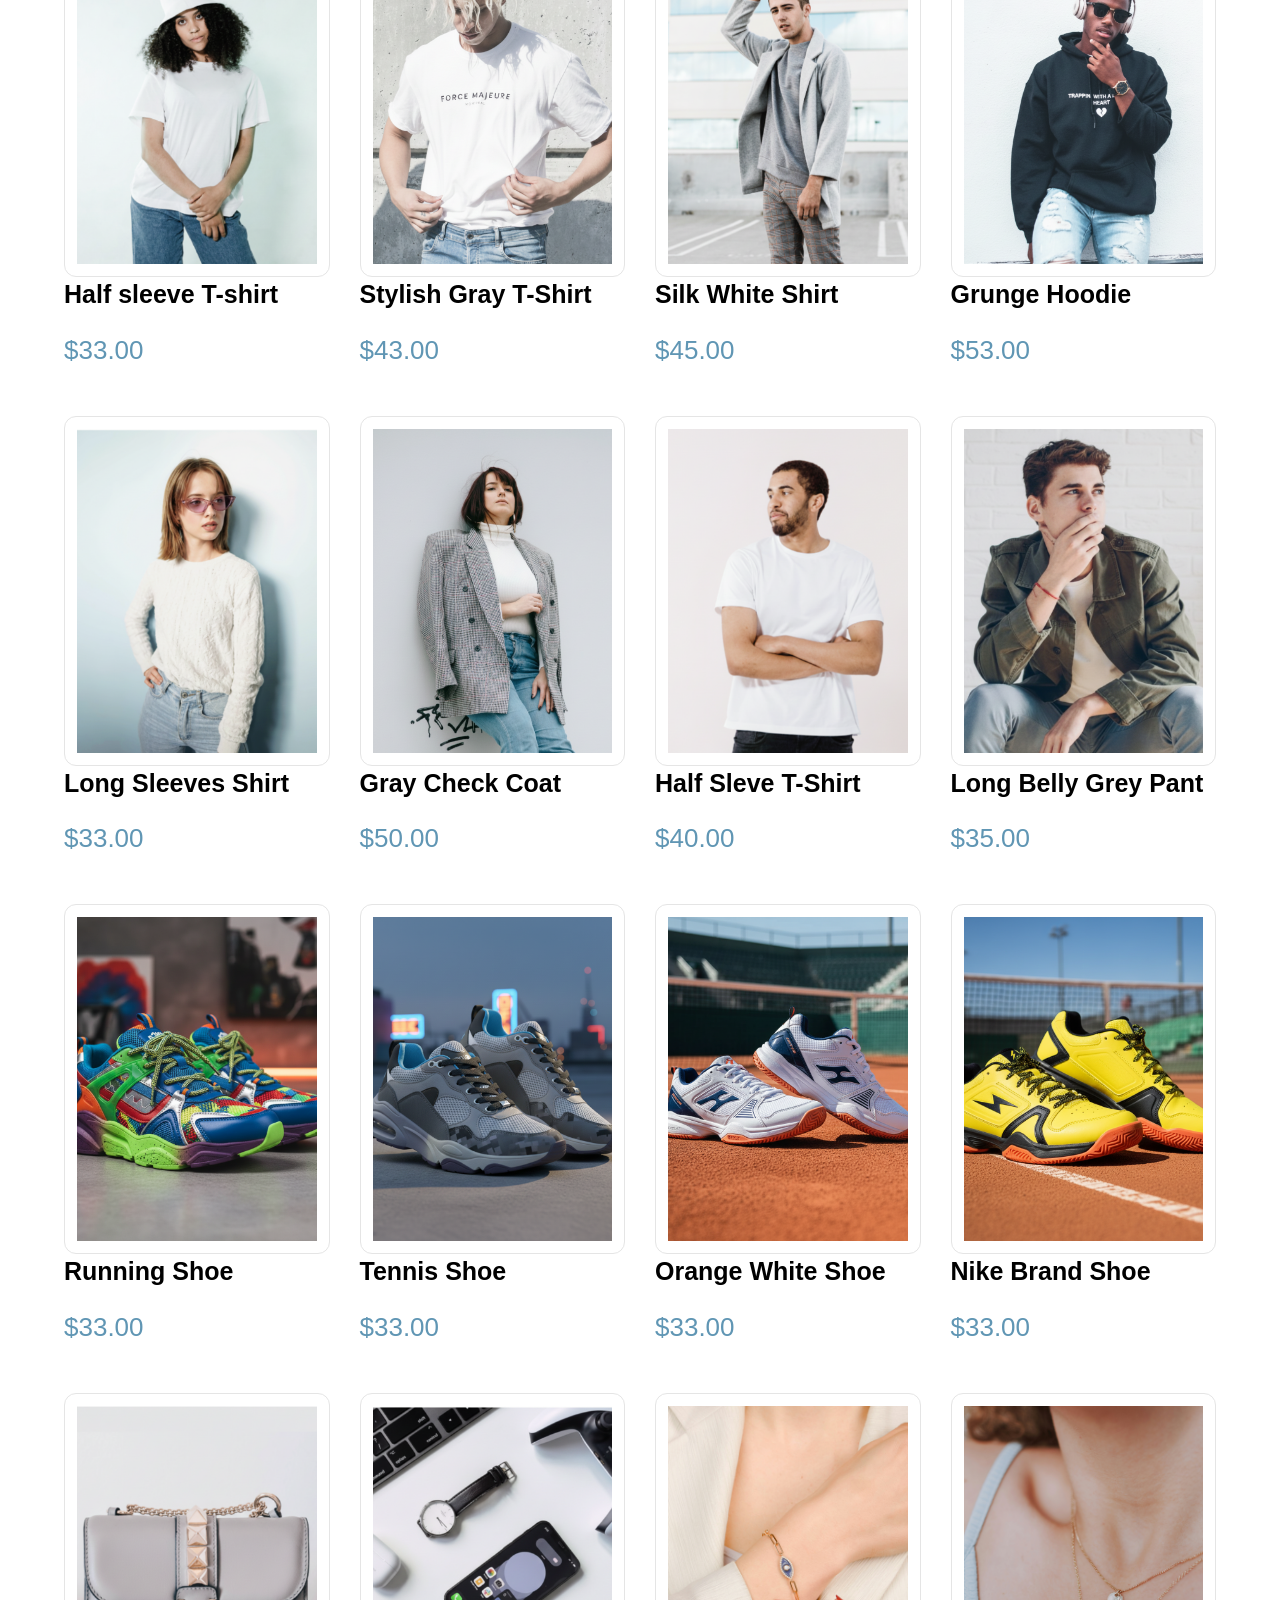
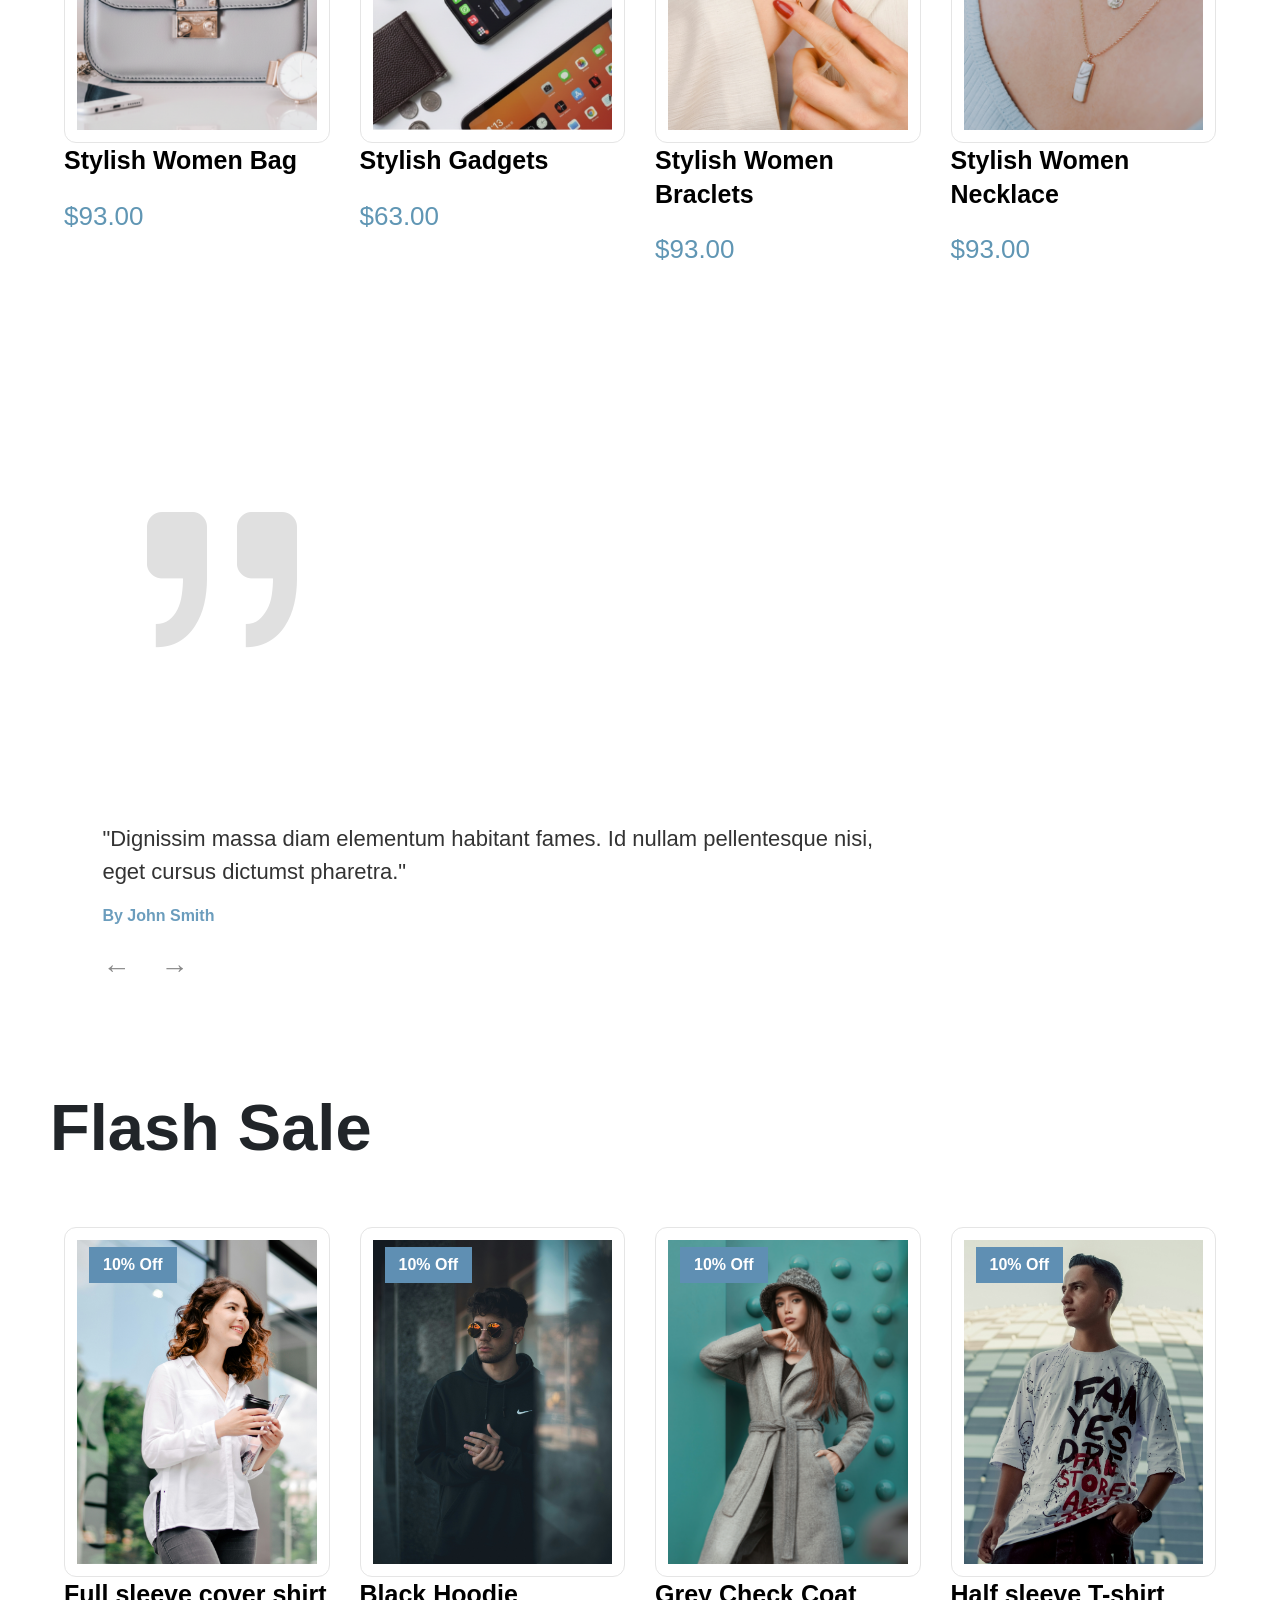
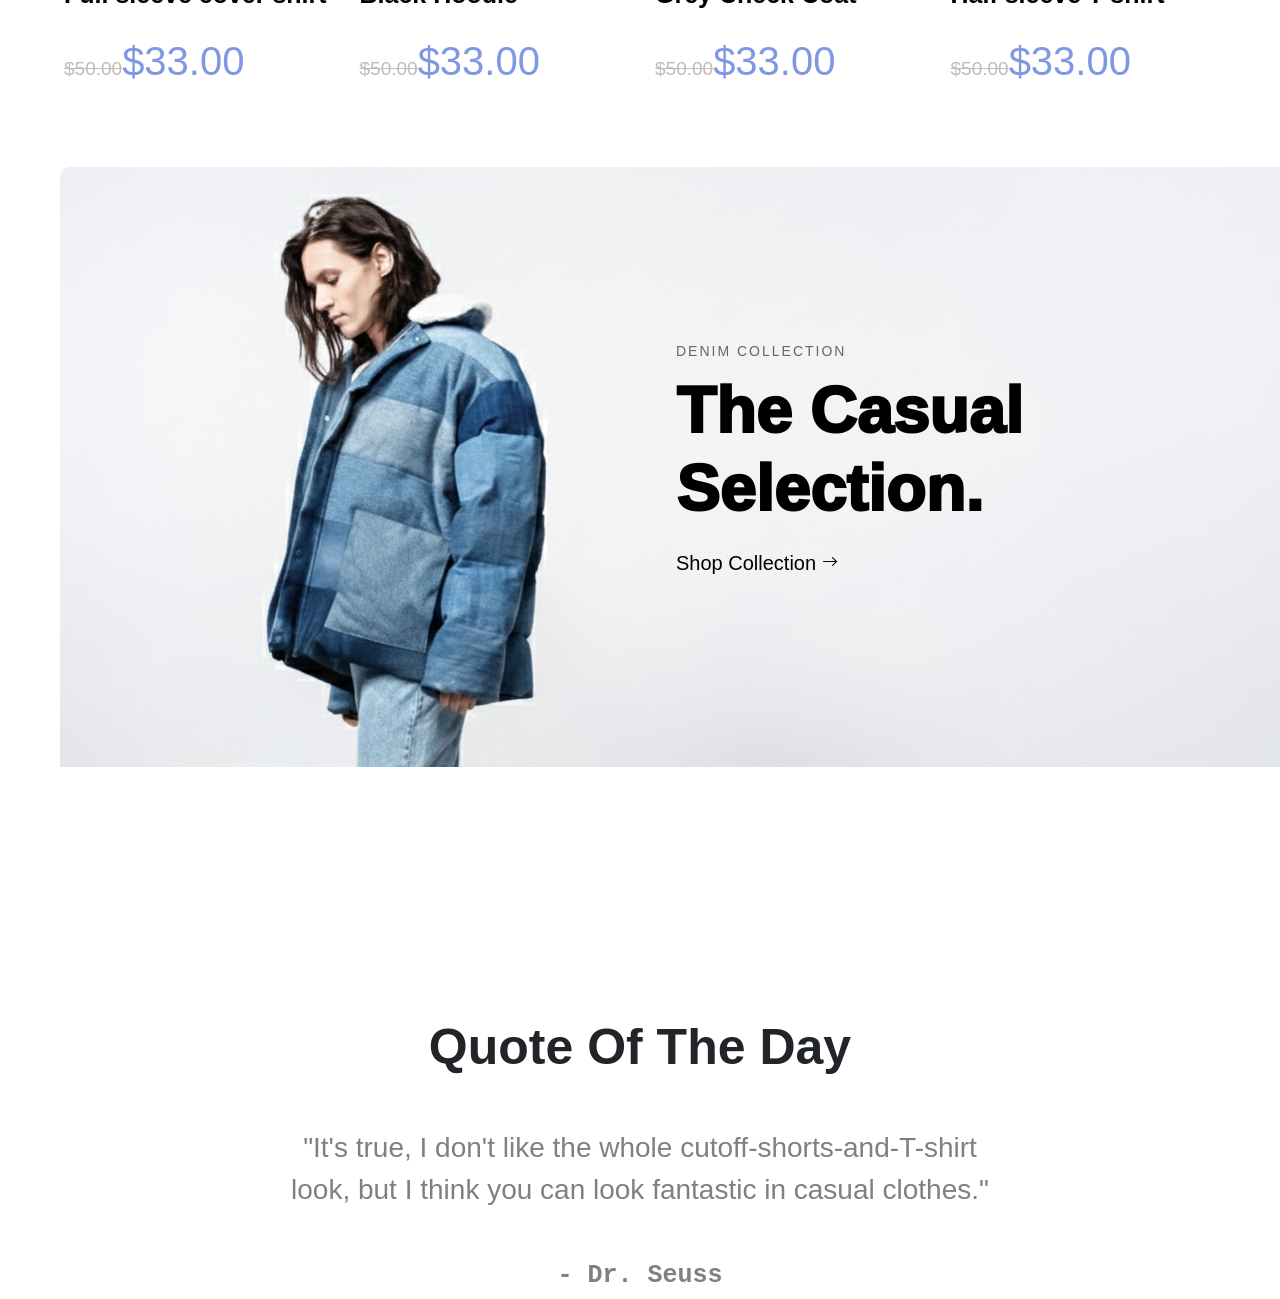
==== commit a1023cd9: "Quotes section added" ====
--- a/index.html
+++ b/index.html
@@ -651,6 +651,13 @@
 
     </section>
 
+    <section class="section9">
+      <h1>Quote Of The Day</h1>
+      <p>"It's true, I don't like the whole cutoff-shorts-and-T-shirt look, but I think you can look fantastic in casual clothes."</p>
+      <h6>-  Dr. Seuss</h6>
+
+    </section>
+
     <script src="https://cdn.jsdelivr.net/npm/bootstrap@5.3.2/dist/js/bootstrap.bundle.min.js"></script>
     <script src="index.js"></script>
   </body>
--- a/index.css
+++ b/index.css
@@ -490,45 +490,89 @@
 /* ============BEST SELLING PRODUCTS===================== */
 
 .section4 {
-  margin-top: 300px;
-  margin-left: 50px;
-}
-ul {
-  display: flex;
+  margin-top: 100px;
+  padding: 0 20px; /* better than margin-left */
+  margin-left: 40px;
+}
+
+.section4 h1 {
+  font-size: 2rem;
+  margin-bottom: 20px;
+}
+
+/* Responsive grid for filters */
+.section4 ul {
+  display: grid;
+  grid-template-columns: repeat(8, 1fr); /* 8 items per row on large screens */
+  gap: 10px;
+  padding: 0;
+  margin: 0px;
   list-style: none;
-  gap: 50px;
-  font-size: 18px;
-  font-weight: 500;
-  margin-top: 50px;
-  color: gray;
-}
-
+  max-width: 1200px;
+}
+
+.section4 ul li {
+  padding: 10px 15px;
+  border-radius: 5px;
+  text-align: center;
+  cursor: pointer;
+  font-size: 16px;
+  background-color: transparent;
+  color: #000;
+  transition: all 0.3s ease;
+  position: relative;
+}
+
+/* Underline hover effect */
+.section4 ul li::after {
+  content: "";
+  position: absolute;
+  left: 0;
+  bottom: 0;
+  width: 0%;
+  height: 2px;
+  background-color: #000;
+  transition: width 0.3s ease;
+}
+
+.section4 ul li:hover::after,
+.section4 ul li.active::after {
+  width: 50%; /* keep your original underline width */
+}
+
+.section4 ul li:hover {
+  color: #000;
+}
+
+/* Responsive breakpoints */
 @media (max-width: 1024px) {
   .section4 ul {
-    grid-template-columns: repeat(6, 1fr); /* 6 items per row */
+    grid-template-columns: repeat(6, 1fr);
   }
 }
 
 @media (max-width: 768px) {
   .section4 ul {
-    grid-template-columns: repeat(4, 1fr); /* 4 items per row */
+    grid-template-columns: repeat(4, 1fr);
   }
 }
 
 @media (max-width: 480px) {
   .section4 ul {
-    grid-template-columns: repeat(2, 1fr); /* 2 items per row on small mobile */
+    grid-template-columns: repeat(2, 1fr);
   }
 
   .section4 h1 {
-    font-size: 1.2rem;
+    font-size: 1.5rem;
   }
 
   .section4 ul li {
     padding: 8px 10px;
-    font-size: 0.9rem;
-  }
-}
+    font-size: 14px;
+  }
+}
+
+
 /* ==============Cards==================== */
 
 .section5 {
@@ -1040,3 +1084,29 @@
   transform: translateX(4px); /* just move right */
   color: #6096b4;
 }
+
+
+
+.section9{
+  margin-top: 250px;
+  text-align: center;
+}
+.section9 h1{
+  font-size: 50px;
+  font-family: sans-serif;
+  font-weight: 900;
+}
+.section9 p{
+ color: gray;
+  font-size:28px;
+  width: 700px;
+  
+ margin: 50px auto;
+}
+
+.section9 h6{
+  color: gray;
+  font-size: 25px;
+  font-family: monospace;
+  font-weight: 700;
+}
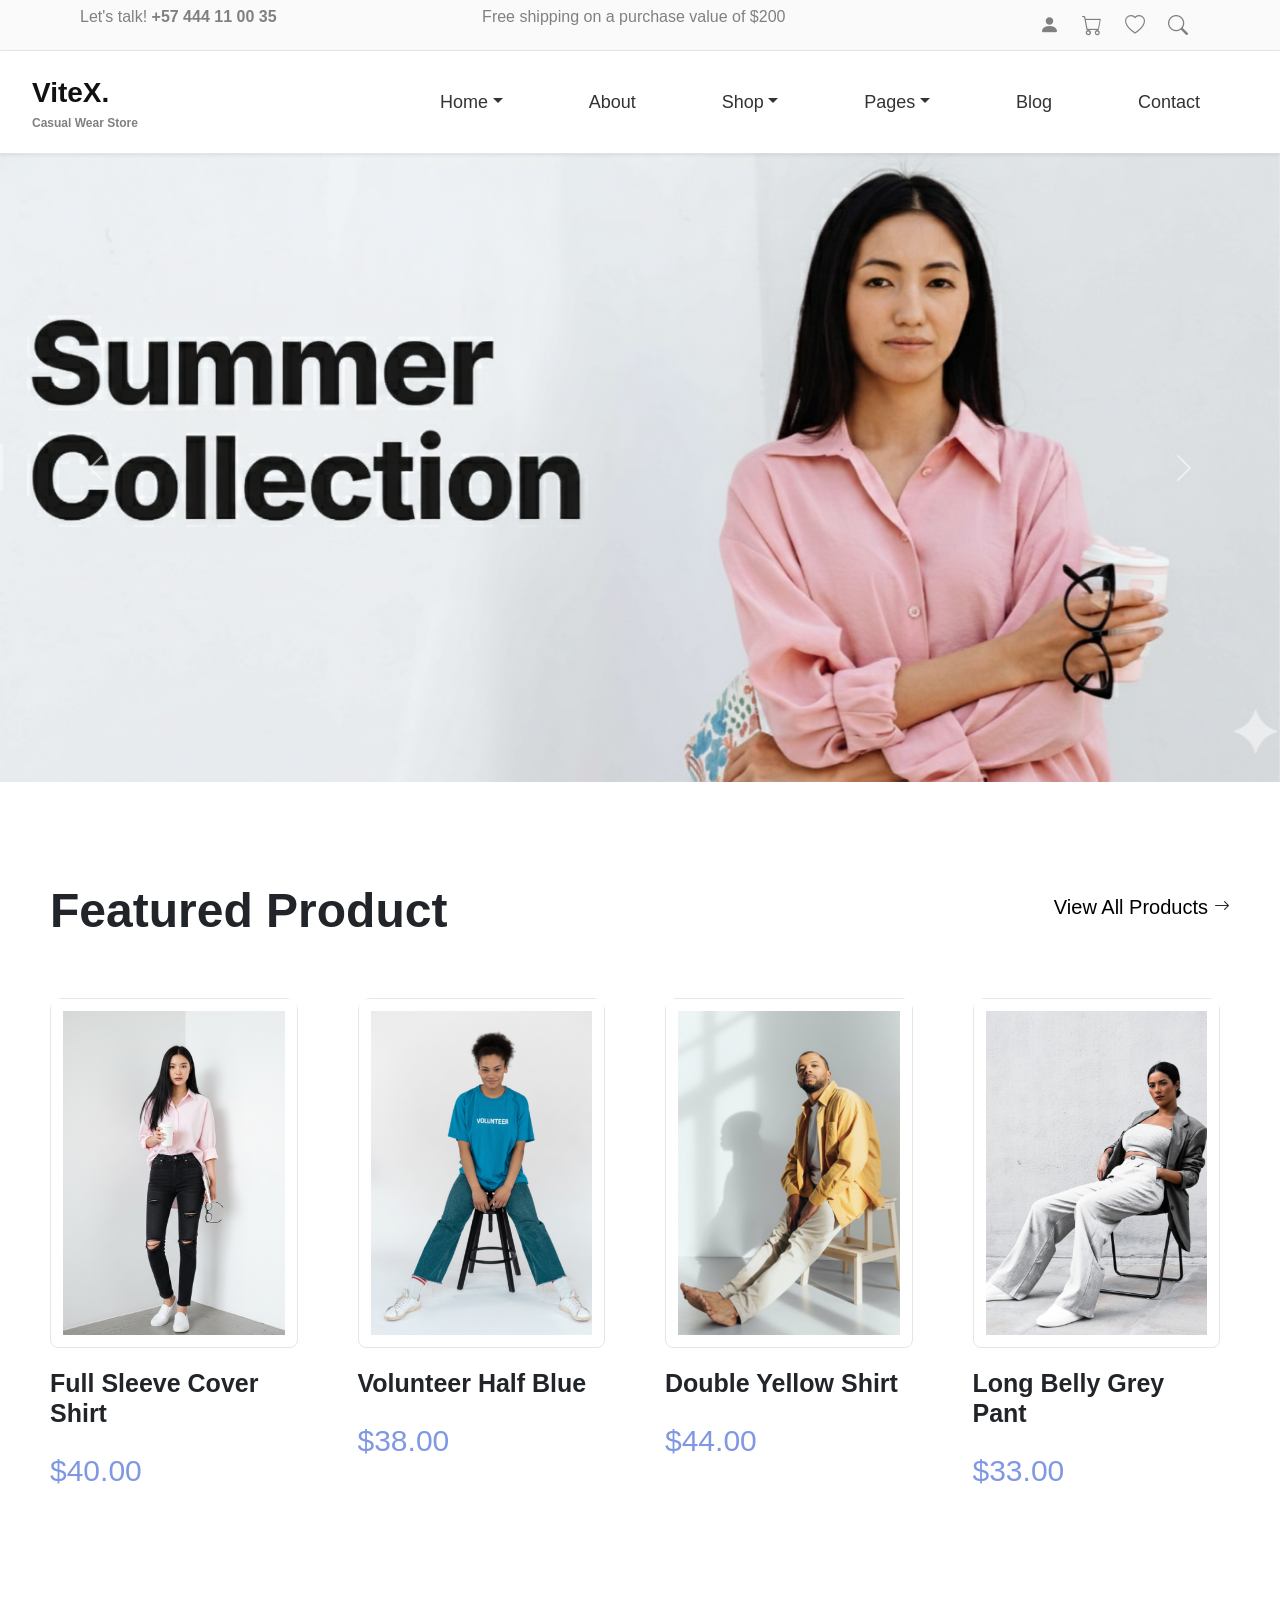
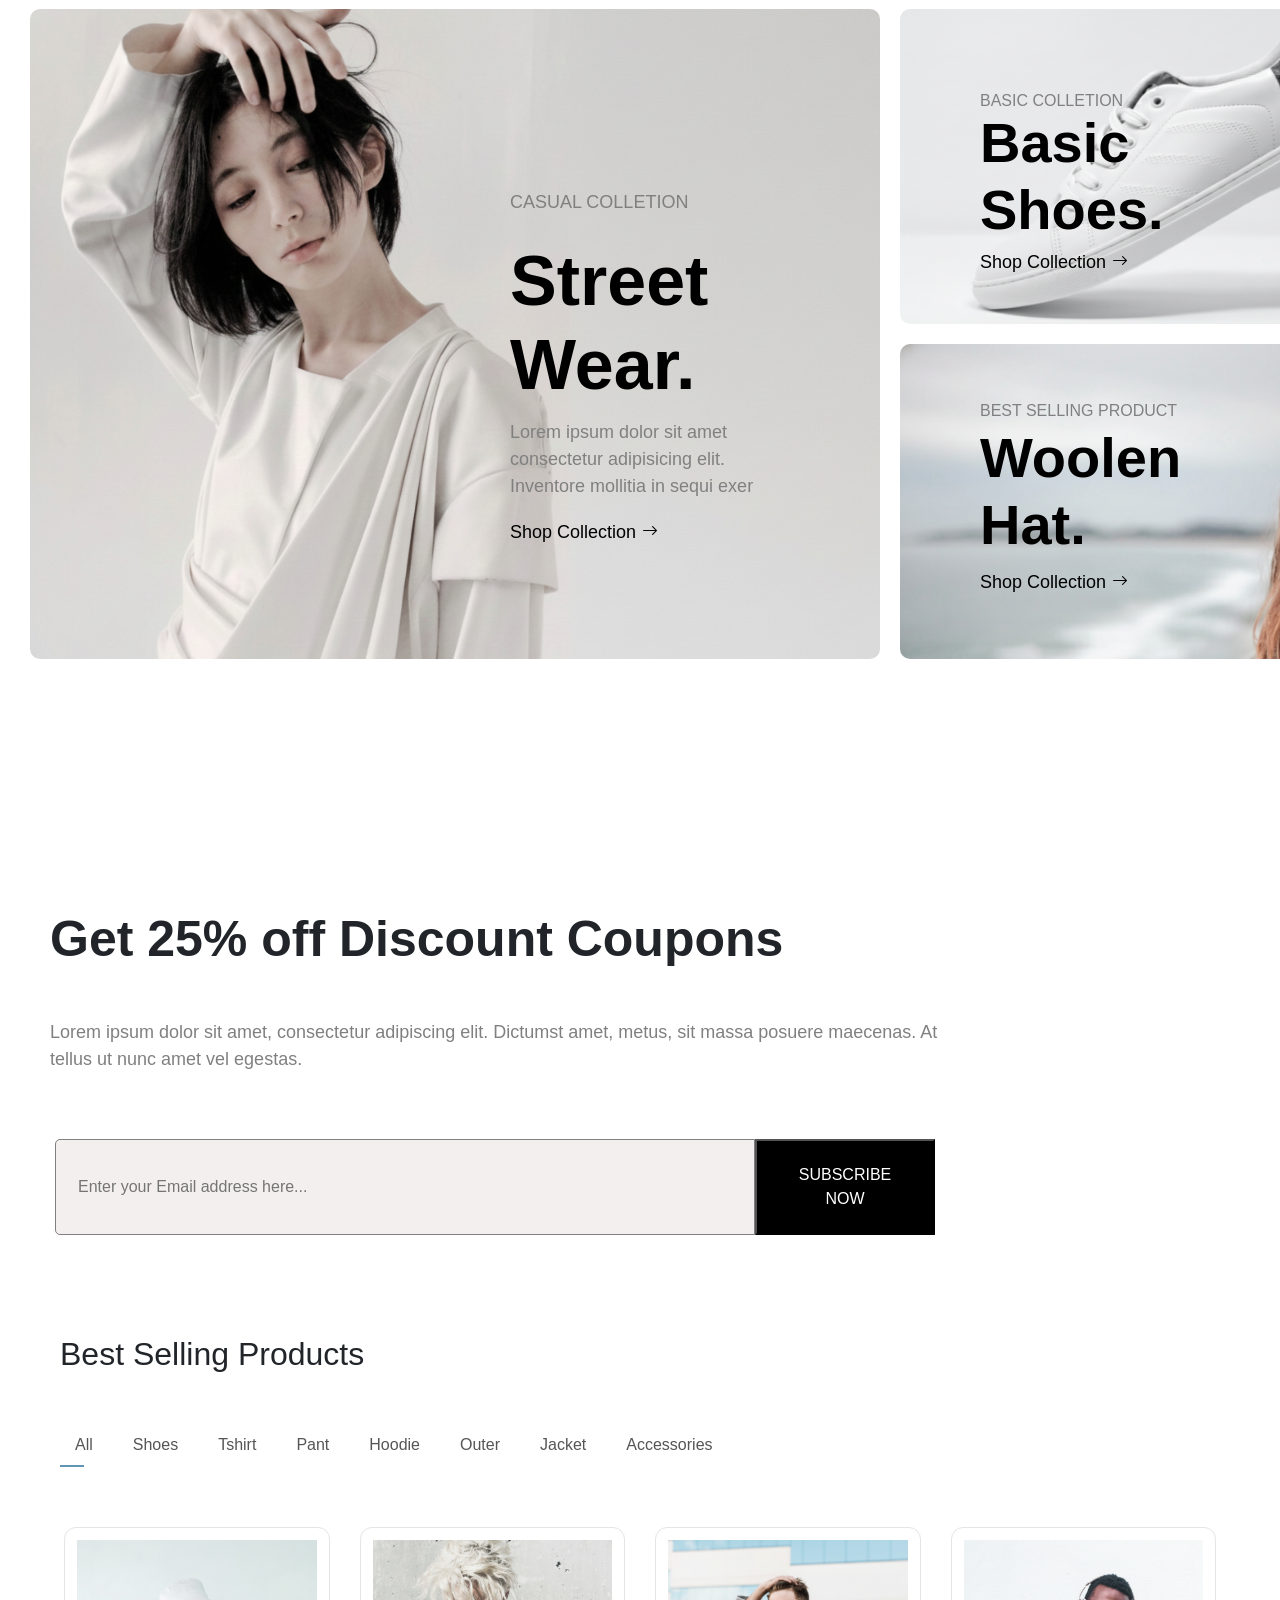
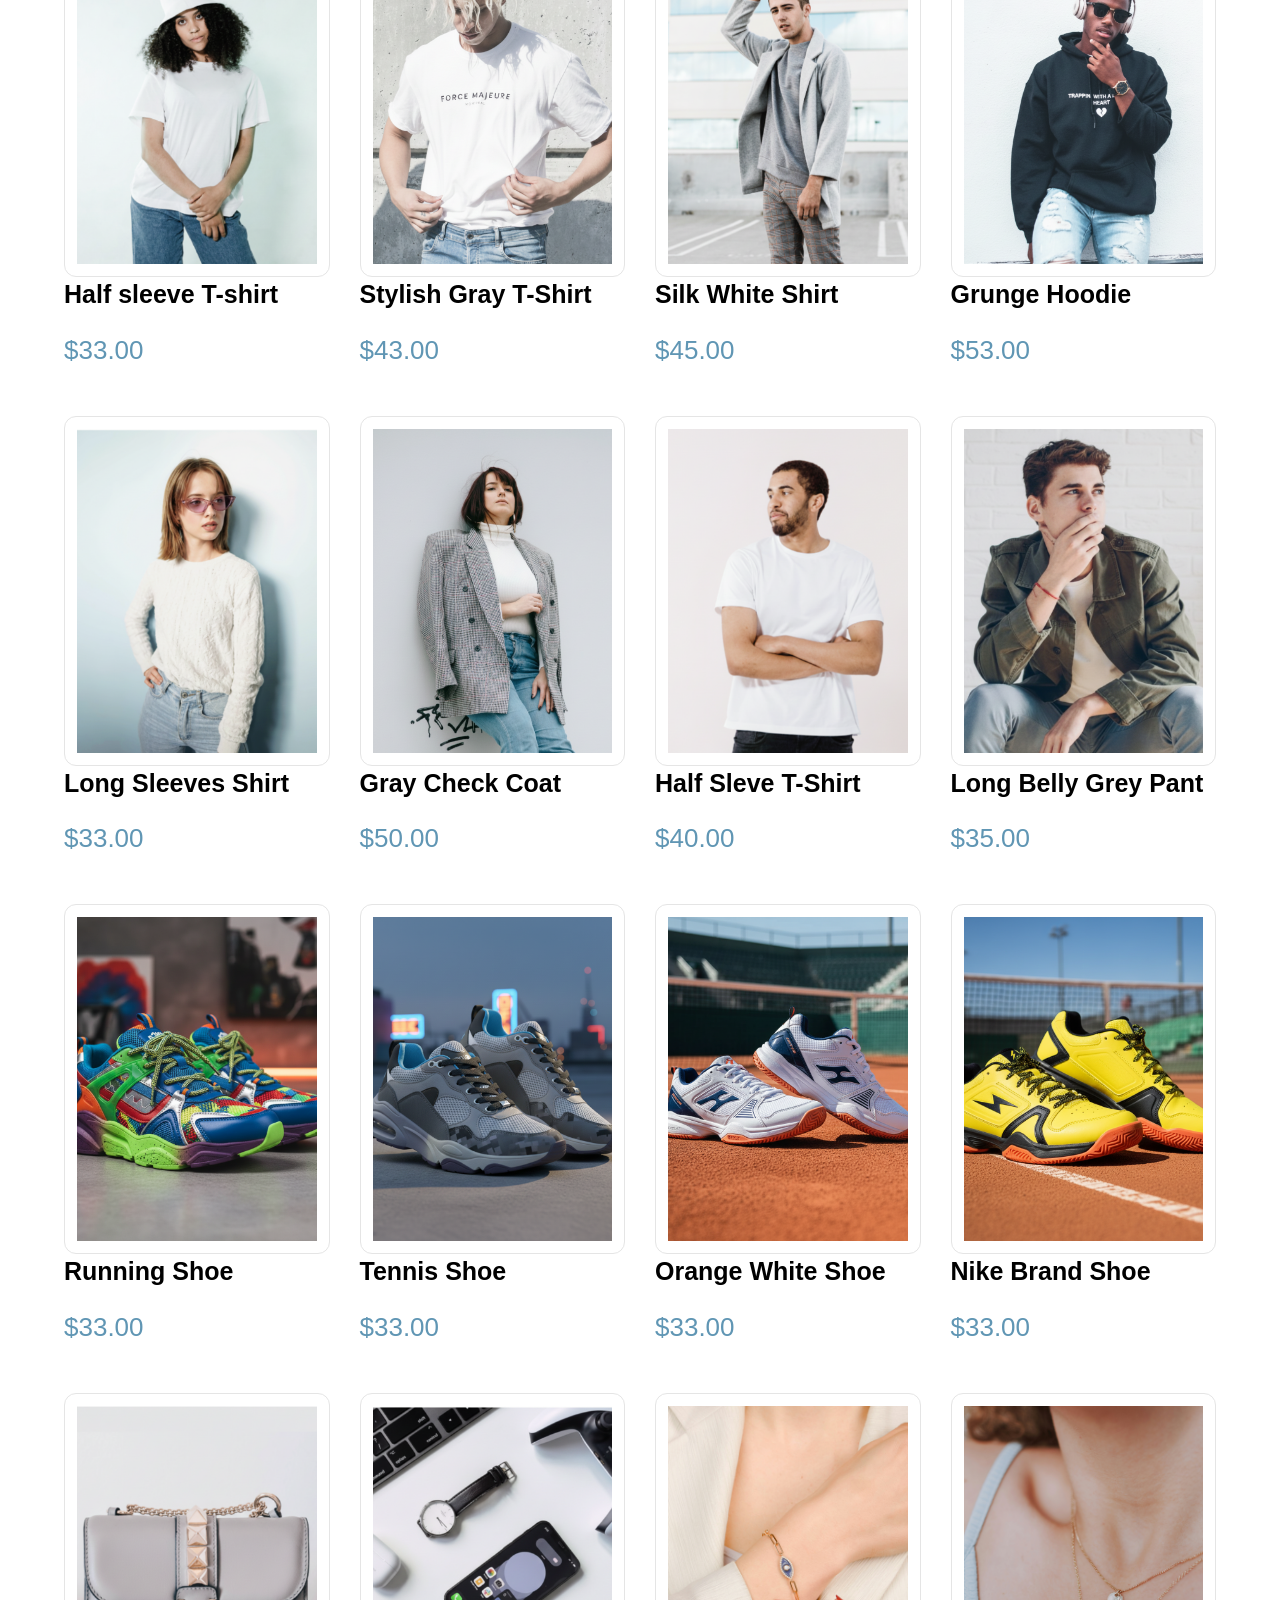
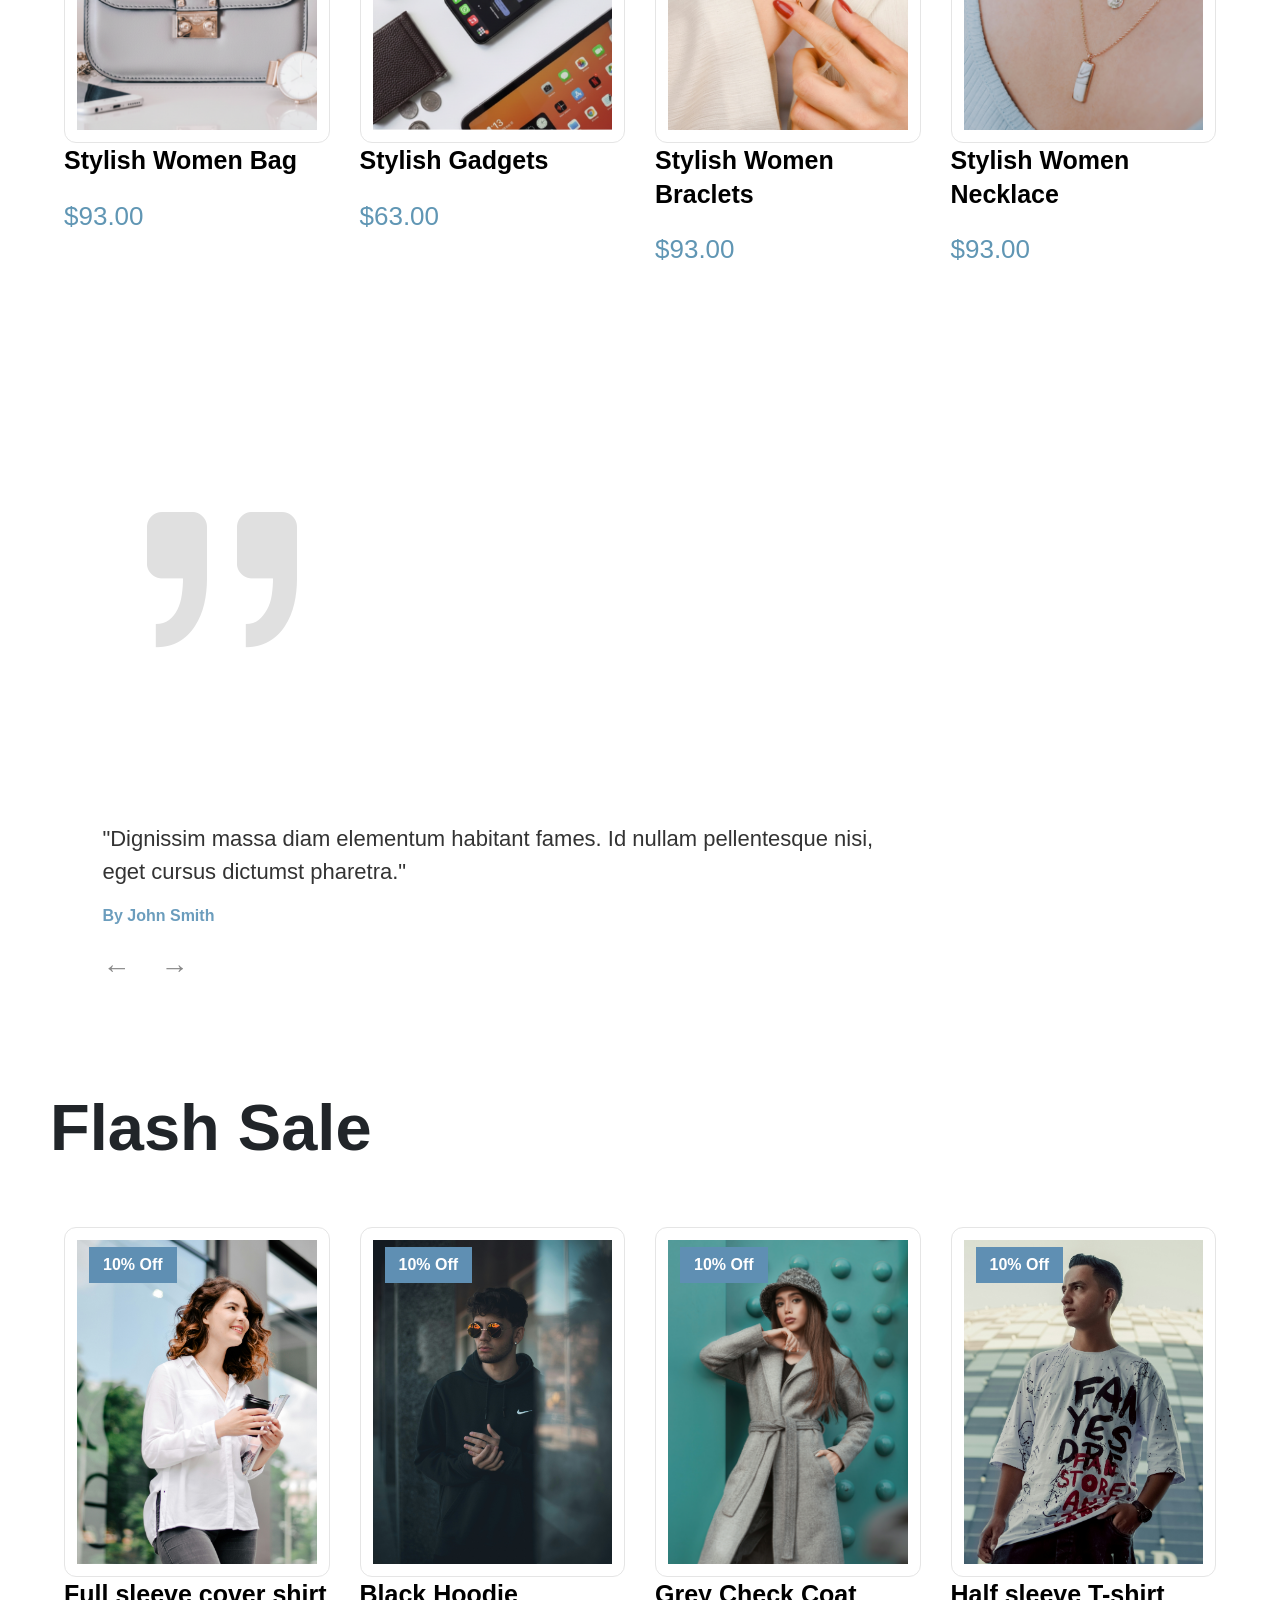
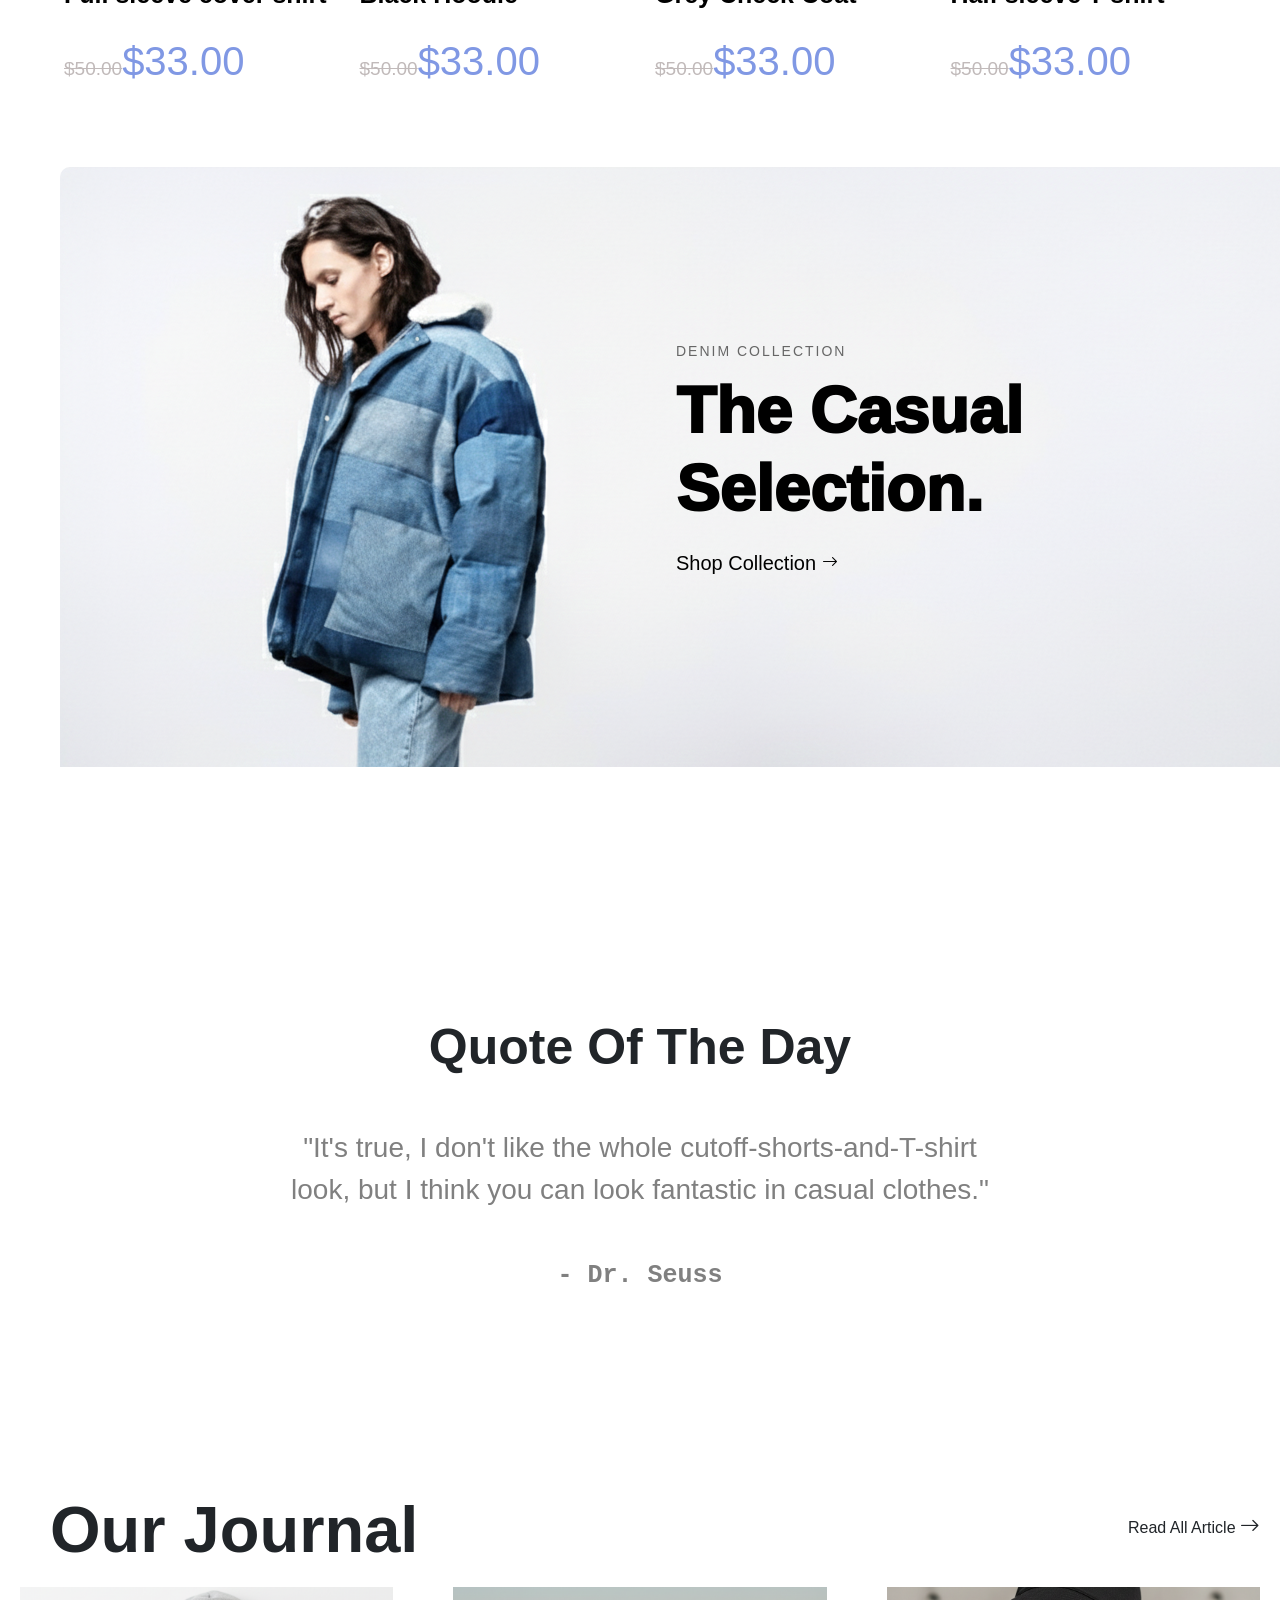
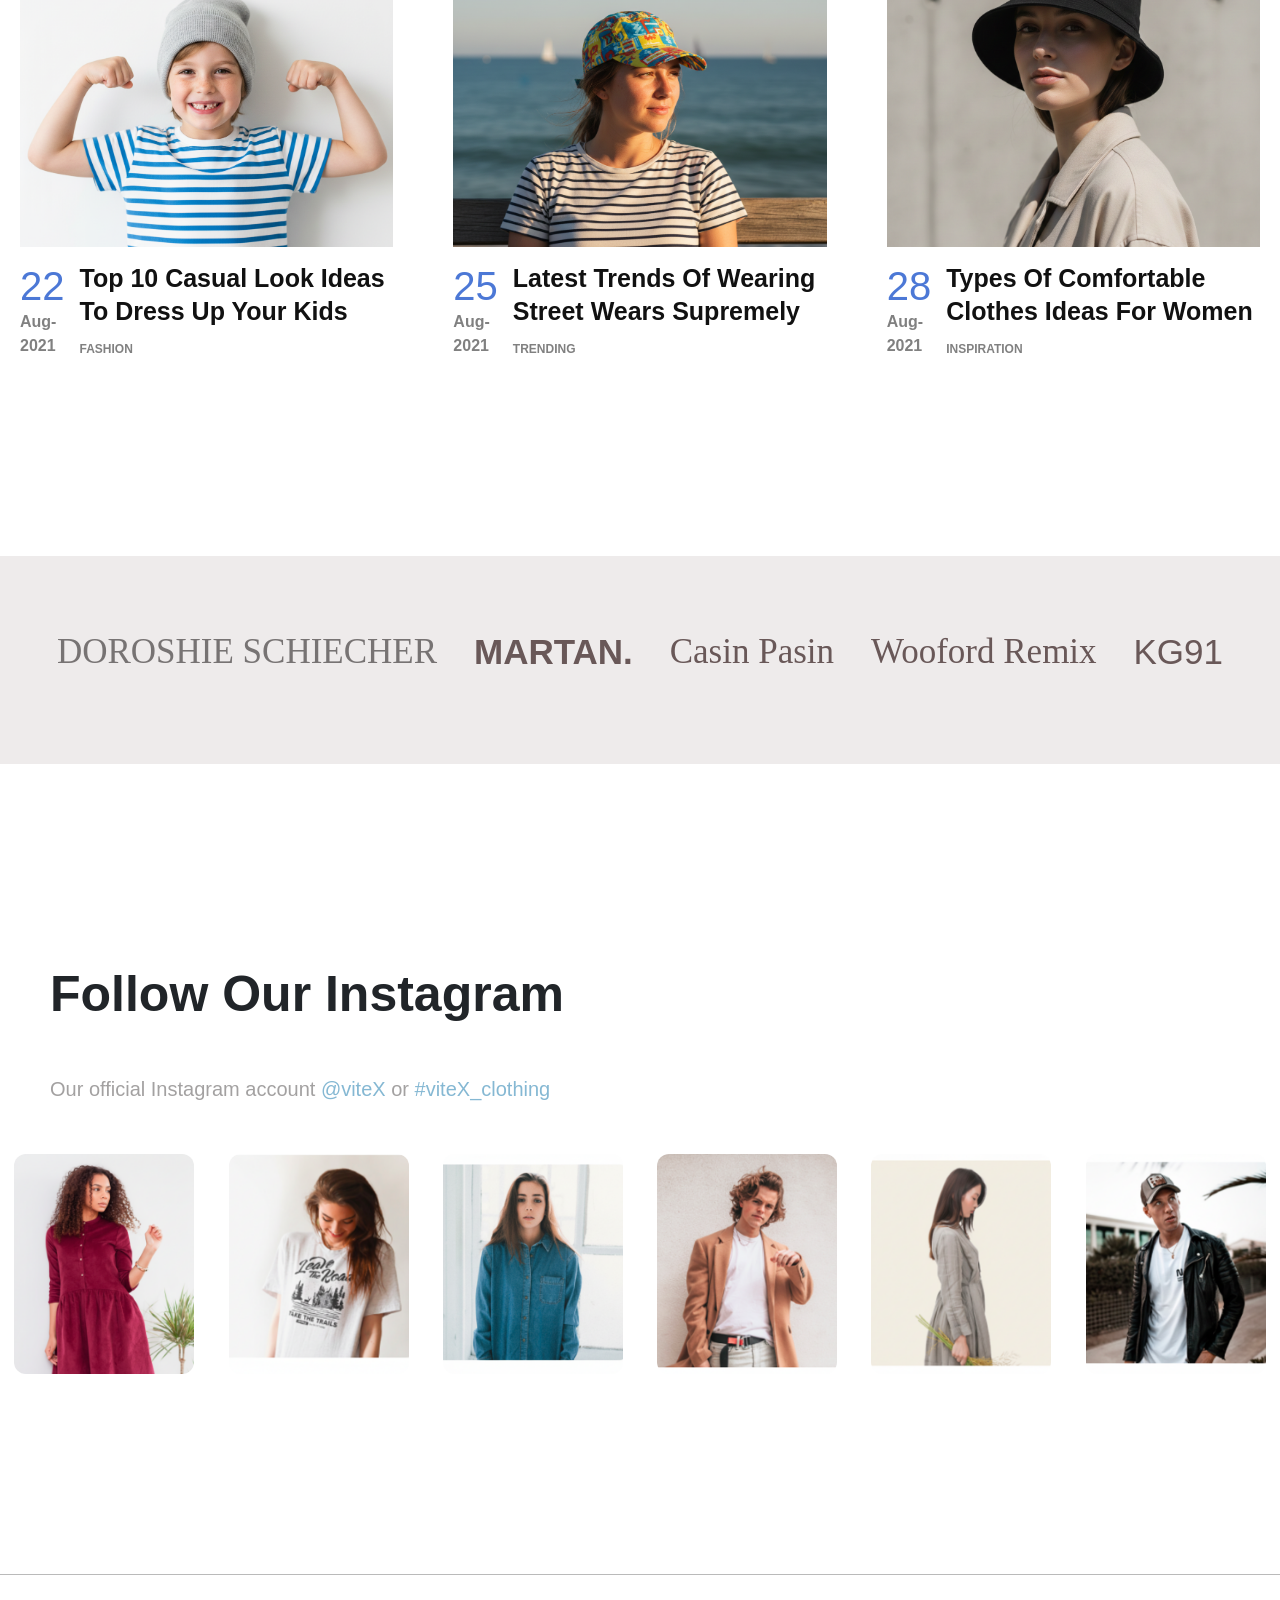
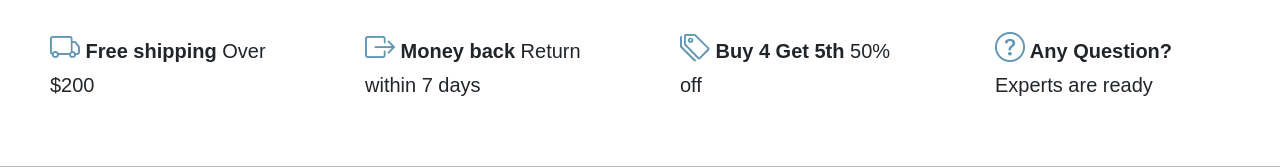
==== commit 5cc744b7: "New section added By A" ====
--- a/index.html
+++ b/index.html
@@ -15,13 +15,11 @@
     />
 
     <link rel="stylesheet" href="index.css" />
-    <link rel="stylesheet" href="navbar.css">
+    <link rel="stylesheet" href="navbar.css" />
   </head>
 
   <body>
-    
-  <div id="navbar"></div>
-    
+    <div id="navbar"></div>
 
     <!-- ================= CAROUSEL ================= -->
     <div
@@ -64,7 +62,7 @@
         <h1>Featured Product</h1>
 
         <p class="view-link">
-          <a href="">View All Products</a>
+          <a href="index.html">View All Products</a>
           <i class="bi bi-arrow-right"></i>
         </p>
       </div>
@@ -164,7 +162,7 @@
           <p class="img-show">BASIC COLLETION</p>
           <h1 class="heading2">Basic <br />Shoes.</h1>
           <p class="img-text3">
-            <a href="#">Shop Collection</a> <i class="bi bi-arrow-right"></i>
+            <a href="index.html">Shop Collection</a> <i class="bi bi-arrow-right"></i>
           </p>
         </div>
 
@@ -173,7 +171,7 @@
           <p class="img-show1">BEST SELLING PRODUCT</p>
           <h1 class="heading3">Woolen <br />Hat.</h1>
           <p class="img-text4">
-            <a href="#">Shop Collection</a> <i class="bi bi-arrow-right"></i>
+            <a href="index.html">Shop Collection</a> <i class="bi bi-arrow-right"></i>
           </p>
         </div>
       </div>
@@ -223,7 +221,7 @@
             <span class="icon"><i class="bi bi-heart"></i></span>
           </div>
         </div>
-        <h3 class="product-name1"><a href="#">Half sleeve T-shirt</a></h3>
+        <h3 class="product-name1"><a href="about.html">Half sleeve T-shirt</a></h3>
         <p class="product-price1">$33.00</p>
       </div>
       <div class="product-card1" data-category="tshirt">
@@ -240,7 +238,7 @@
             <span class="icon"><i class="bi bi-heart"></i></span>
           </div>
         </div>
-        <h3 class="product-name1"><a href="#">Stylish Gray T-Shirt</a></h3>
+        <h3 class="product-name1"><a href="about.html">Stylish Gray T-Shirt</a></h3>
         <p class="product-price1">$43.00</p>
       </div>
       <div class="product-card1" data-category="outer">
@@ -257,7 +255,7 @@
             <span class="icon"><i class="bi bi-heart"></i></span>
           </div>
         </div>
-        <h3 class="product-name1"><a href="#">Silk White Shirt</a></h3>
+        <h3 class="product-name1"><a href="index.html">Silk White Shirt</a></h3>
         <p class="product-price1">$45.00</p>
       </div>
       <div class="product-card1" data-category="hoodie">
@@ -273,7 +271,7 @@
             <span class="icon"><i class="bi bi-heart"></i></span>
           </div>
         </div>
-        <h3 class="product-name1"><a href="#">Grunge Hoodie</a></h3>
+        <h3 class="product-name1"><a href="index.html">Grunge Hoodie</a></h3>
         <p class="product-price1">$53.00</p>
       </div>
 
@@ -525,141 +523,249 @@
       </div>
     </section>
 
-
-
-
     <!-- ============================Sale section================== -->
-
 
     <div class="heading11">
       <h1>Flash Sale</h1>
     </div>
     <section class="section7">
-     <div class="product-card2">
-  <div class="product-image-wrapper2">
-    
-   
-    <span class="discount-badge">10% Off</span>
-
-    <img
-      src="img18.jpg"
-      alt="Full Sleeve Cover Shirt"
-      class="product-image1"
-    />
-
-    <div class="hover-box2">
-      <span>Add To Cart →</span>
-      <span class="icon"><i class="bi bi-arrows-fullscreen"></i></span>
-      <span class="icon"><i class="bi bi-heart"></i></span>
-    </div>
-
-  </div>
-
-  <h3 class="product-name2"><a href="#">Full sleeve cover shirt</a></h3>
-  <p class="product-price2"><span>$50.00</span>$33.00</p>
-</div>
-
-
-<!-- ----------------------------------------------------- -->
-          <div class="product-card2">
-  <div class="product-image-wrapper2">
-    
-   
-    <span class="discount-badge">10% Off</span>
-
-    <img
-      src="img19.jpg"
-      alt="Full Sleeve Cover Shirt"
-      class="product-image1"
-    />
-
-    <div class="hover-box2">
-      <span>Add To Cart →</span>
-      <span class="icon"><i class="bi bi-arrows-fullscreen"></i></span>
-      <span class="icon"><i class="bi bi-heart"></i></span>
-    </div>
-
-  </div>
-
-  <h3 class="product-name2"><a href="#">Black Hoodie</a></h3>
-  <p class="product-price2"><span>$50.00</span>$33.00</p>
-</div>
-
-<!-- ----------------------------------------------------- -->
-
-  
       <div class="product-card2">
-  <div class="product-image-wrapper2">
-    
-   
-    <span class="discount-badge">10% Off</span>
-
-    <img
-      src="img17.jpg"
-      alt="Full Sleeve Cover Shirt"
-      class="product-image1"
-    />
-
-    <div class="hover-box2">
-      <span>Add To Cart →</span>
-      <span class="icon"><i class="bi bi-arrows-fullscreen"></i></span>
-      <span class="icon"><i class="bi bi-heart"></i></span>
-    </div>
-
-  </div>
-
-  <h3 class="product-name2"><a href="#">Grey Check Coat</a></h3>
-  <p class="product-price2"><span>$50.00</span>$33.00</p>
-</div>
-
-
+        <div class="product-image-wrapper2">
+          <span class="discount-badge">10% Off</span>
+
+          <img
+            src="img18.jpg"
+            alt="Full Sleeve Cover Shirt"
+            class="product-image1"
+          />
+
+          <div class="hover-box2">
+            <span>Add To Cart →</span>
+            <span class="icon"><i class="bi bi-arrows-fullscreen"></i></span>
+            <span class="icon"><i class="bi bi-heart"></i></span>
+          </div>
+        </div>
+
+        <h3 class="product-name2"><a href="#">Full sleeve cover shirt</a></h3>
+        <p class="product-price2"><span>$50.00</span>$33.00</p>
+      </div>
 
       <!-- ----------------------------------------------------- -->
       <div class="product-card2">
-  <div class="product-image-wrapper2">
-    
-   
-    <span class="discount-badge">10% Off</span>
-
-    <img
-      src="img16.jpg"
-      alt="Full Sleeve Cover Shirt"
-      class="product-image1"
-    />
-
-    <div class="hover-box2">
-      <span>Add To Cart →</span>
-      <span class="icon"><i class="bi bi-arrows-fullscreen"></i></span>
-      <span class="icon"><i class="bi bi-heart"></i></span>
-    </div>
-
-  </div>
-
-  <h3 class="product-name2"><a href="#">Half sleeve T-shirt</a></h3>
-  <p class="product-price2"><span>$50.00</span>$33.00</p>
-</div>
+        <div class="product-image-wrapper2">
+          <span class="discount-badge">10% Off</span>
+
+          <img
+            src="img19.jpg"
+            alt="Full Sleeve Cover Shirt"
+            class="product-image1"
+          />
+
+          <div class="hover-box2">
+            <span>Add To Cart →</span>
+            <span class="icon"><i class="bi bi-arrows-fullscreen"></i></span>
+            <span class="icon"><i class="bi bi-heart"></i></span>
+          </div>
+        </div>
+
+        <h3 class="product-name2"><a href="#">Black Hoodie</a></h3>
+        <p class="product-price2"><span>$50.00</span>$33.00</p>
+      </div>
+
+      <!-- ----------------------------------------------------- -->
+
+      <div class="product-card2">
+        <div class="product-image-wrapper2">
+          <span class="discount-badge">10% Off</span>
+
+          <img
+            src="img17.jpg"
+            alt="Full Sleeve Cover Shirt"
+            class="product-image1"
+          />
+
+          <div class="hover-box2">
+            <span>Add To Cart →</span>
+            <span class="icon"><i class="bi bi-arrows-fullscreen"></i></span>
+            <span class="icon"><i class="bi bi-heart"></i></span>
+          </div>
+        </div>
+
+        <h3 class="product-name2"><a href="#">Grey Check Coat</a></h3>
+        <p class="product-price2"><span>$50.00</span>$33.00</p>
+      </div>
+
+      <!-- ----------------------------------------------------- -->
+      <div class="product-card2">
+        <div class="product-image-wrapper2">
+          <span class="discount-badge">10% Off</span>
+
+          <img
+            src="img16.jpg"
+            alt="Full Sleeve Cover Shirt"
+            class="product-image1"
+          />
+
+          <div class="hover-box2">
+            <span>Add To Cart →</span>
+            <span class="icon"><i class="bi bi-arrows-fullscreen"></i></span>
+            <span class="icon"><i class="bi bi-heart"></i></span>
+          </div>
+        </div>
+
+        <h3 class="product-name2"><a href="#">Half sleeve T-shirt</a></h3>
+        <p class="product-price2"><span>$50.00</span>$33.00</p>
+      </div>
     </section>
     <section class="section8">
-        <img src="poster2.png" alt="">
-        <div class="img-overlay1">
-          <p class="img-texts">Denim Collection</p>
-          <h1 class="heading5">The Casual Selection.</h1>
-          <p class="img-text22">
-            <a href="#">Shop Collection</a> <i class="bi bi-arrow-right"></i>
-          </p>
-        </div>
-
+      <img src="poster2.png" alt="" />
+      <div class="img-overlay1">
+        <p class="img-texts">Denim Collection</p>
+        <h1 class="heading5">The Casual Selection.</h1>
+        <p class="img-text22">
+          <a href="#">Shop Collection</a> <i class="bi bi-arrow-right"></i>
+        </p>
+      </div>
     </section>
 
     <section class="section9">
       <h1>Quote Of The Day</h1>
-      <p>"It's true, I don't like the whole cutoff-shorts-and-T-shirt look, but I think you can look fantastic in casual clothes."</p>
-      <h6>-  Dr. Seuss</h6>
-
-    </section>
-
+      <p>
+        "It's true, I don't like the whole cutoff-shorts-and-T-shirt look, but I
+        think you can look fantastic in casual clothes."
+      </p>
+      <h6>- Dr. Seuss</h6>
+    </section>
+
+    <section class="section10">
+      <div class="heading-journal">
+        <h1>Our Journal</h1>
+        <p>Read All Article <i class="bi bi bi-arrow-right"></i></p>
+      </div>
+
+      <div class="card-journal">
+        <!-- Card 1 -->
+        <div class="blog-card">
+          <img src="capg.png" alt="Kids Fashion" />
+          <div class="blog-content">
+            <div class="date">
+              <h6>22</h6>
+              <p>Aug-2021</p>
+            </div>
+            <div class="info">
+              <h3>
+                <a href="index.html"> Top 10 Casual Look Ideas To Dress Up Your Kids</a>
+              </h3>
+              <p class="category"><a href="#">FASHION</a></p>
+            </div>
+          </div>
+        </div>
+
+        <!-- Card 2 -->
+        <div class="blog-card">
+          <img src="capc.png" alt="Street Style" />
+          <div class="blog-content">
+            <div class="date">
+              <h6>25</h6>
+              <p>Aug-2021</p>
+            </div>
+            <div class="info">
+              <h3>
+                <a href="index.html">Latest Trends Of Wearing Street Wears Supremely</a>
+              </h3>
+              <p class="category"><a href="#">TRENDING</a></p>
+            </div>
+          </div>
+        </div>
+
+        <!-- Card 3 -->
+        <div class="blog-card">
+          <img src="capgirl.png" alt="Comfort Wear" />
+          <div class="blog-content">
+            <div class="date">
+              <h6>28</h6>
+              <p>Aug-2021</p>
+            </div>
+            <div class="info">
+              <h3>
+                <a href="index.html">Types Of Comfortable Clothes Ideas For Women</a>
+              </h3>
+              <p class="category"><a href="#">INSPIRATION</a></p>
+            </div>
+          </div>
+        </div>
+      </div>
+    </section>
+
+    <section class="section11">
+      <div class="linebar">
+        <p class="p1">DOROSHIE SCHIECHER</p>
+        <p class="p2">MARTAN.</p>
+        <p class="p3">Casin Pasin</p>
+        <p class="p4">Wooford Remix</p>
+        <p class="p5">KG91</p>
+      </div>
+    </section>
+
+
+
+    <section class="section12">
+      <div class="heading-insta">
+        <h1>Follow Our Instagram</h1>
+        <p>Our official Instagram account <span>@viteX </span> or <span> #viteX_clothing</span></p>
+      </div>
+      <div class="cards">
+        <div class="card-img">
+          <img src="gir1.png" alt="" />
+          <div class="overlay">
+            <i class="bi bi-instagram"></i>
+          </div>
+        </div>
+        <div class="card-img">
+          <img src="gir2.png" alt="" />
+          <div class="overlay">
+            <i class="bi bi-instagram"></i>
+          </div>
+        </div>
+        <div class="card-img">
+          <img src="gir3.png" alt="" />
+          <div class="overlay">
+            <i class="bi bi-instagram"></i>
+          </div>
+        </div>
+        <div class="card-img">
+          <img src="bo1.png" alt="" />
+          <div class="overlay">
+            <i class="bi bi-instagram"></i>
+          </div>
+        </div>
+        <div class="card-img">
+          <img src="gir4.png" alt="" />
+          <div class="overlay">
+            <i class="bi bi-instagram"></i>
+          </div>
+        </div>
+        <div class="card-img">
+          <img src="bo2.png" alt="" />
+          <div class="overlay">
+            <i class="bi bi-instagram"></i>
+          </div>
+        </div>
+      </div>
+    </section>
+
+    <section class="section13">
+
+      <div class="one">
+        
+        <p><i class="bi bi-truck"></i> <b> Free shipping</b> Over $200</p>
+        <p><i class="bi bi-box-arrow-right"></i> <b> Money back</b> Return within 7 days</p>  
+        <p><i class="bi bi-tags"></i><b> Buy 4 Get 5th</b> 50% off</p> 
+        <p><i class="bi bi-question-circle"></i><b> Any Question?</b> Experts are ready</p> 
+      </div>
+
+    </section>
     <script src="https://cdn.jsdelivr.net/npm/bootstrap@5.3.2/dist/js/bootstrap.bundle.min.js"></script>
     <script src="index.js"></script>
   </body>
 </html>
-
--- a/index.css
+++ b/index.css
@@ -9,7 +9,6 @@
     overflow-x: hidden;
   }
 }
-
 
 /* -----------------------------------
    CAROUSEL
@@ -572,7 +571,6 @@
   }
 }
 
-
 /* ==============Cards==================== */
 
 .section5 {
@@ -584,12 +582,9 @@
   transition: opacity 0.25s ease;
 }
 
-
 .product-card1 {
-  
- 
-  width: 100%;
- margin-right: 0px;
+  width: 100%;
+  margin-right: 0px;
 }
 
 /* Image */
@@ -647,7 +642,6 @@
   position: relative;
 }
 
-
 /* small styling */
 .hover-box1 span {
   font-size: 17px;
@@ -658,12 +652,11 @@
 .product-price1 {
   font-size: 26px;
   color: #6096b4;
-  
 }
 
 .section4 ul {
   display: flex;
-  
+
   /* gap: 25px; */
   list-style: none;
   padding: 0;
@@ -676,7 +669,7 @@
   font-weight: 500;
   color: #555;
   cursor: pointer;
-  
+
   transition: color 0.3s ease;
 }
 
@@ -729,8 +722,6 @@
   }
 }
 
-
-
 .testimonial {
   display: flex;
   flex-wrap: wrap;
@@ -805,19 +796,16 @@
   }
 }
 
-
-
-
 /* ====================Sale section==================== */
-.heading11 h1{
+.heading11 h1 {
   font-size: 65px;
   font-weight: 700;
   margin-left: 50px;
 }
 
 .product-card {
-  position: relative;      /* 🔑 important */
-  width: 300px;            /* example */
+  position: relative; /* 🔑 important */
+  width: 300px; /* example */
 }
 
 .product-card img {
@@ -830,14 +818,12 @@
   position: absolute;
   top: 20px;
   left: 25px;
-  background-color: #5f8fb3;   /* similar blue */
+  background-color: #5f8fb3; /* similar blue */
   color: #fff;
   padding: 6px 14px;
   font-size: 16px;
   font-weight: 600;
-
-}
-
+}
 
 .section7 {
   display: grid;
@@ -848,10 +834,9 @@
   transition: opacity 0.25s ease;
 }
 
-
 .product-card2 {
   width: 100%;
- margin-right: 0px;
+  margin-right: 0px;
 }
 
 /* Image */
@@ -881,7 +866,7 @@
 .product-price2 {
   font-size: 40px;
   margin-top: 20px;
-  
+
   color: rgb(128, 152, 228);
 }
 
@@ -910,7 +895,6 @@
   position: relative;
 }
 
-
 /* small styling */
 .hover-box2 span {
   font-size: 17px;
@@ -918,14 +902,10 @@
   cursor: pointer;
 }
 
-
-
-.product-price2 span{
+.product-price2 span {
   text-decoration: line-through;
   font-size: 19px;
   color: rgb(193, 186, 186);
-  
-
 }
 
 /* --------------------
@@ -999,19 +979,15 @@
   }
 }
 
-
 .section8 {
   position: relative;
   width: 100%;
   max-height: 600px;
   overflow: hidden;
   margin-left: 60px;
-  
-
-}
-.section8 img{
-    border-radius: 10px;
-
+}
+.section8 img {
+  border-radius: 10px;
 }
 .bg-img {
   width: 100%;
@@ -1046,13 +1022,13 @@
   margin-bottom: 20px;
   margin-left: 200px;
 }
-.img-text1{
+/* .img-text1{
   font-size: 20px;
   color: #777;
   margin-bottom: 20px;
   line-height: 1.5;
   margin-left: 180px;
-}
+} */
 
 .img-text22 {
   display: inline-flex;
@@ -1085,28 +1061,268 @@
   color: #6096b4;
 }
 
-
-
-.section9{
+.section9 {
   margin-top: 250px;
   text-align: center;
 }
-.section9 h1{
+.section9 h1 {
   font-size: 50px;
   font-family: sans-serif;
   font-weight: 900;
 }
-.section9 p{
- color: gray;
-  font-size:28px;
+.section9 p {
+  color: gray;
+  font-size: 28px;
   width: 700px;
-  
- margin: 50px auto;
-}
-
-.section9 h6{
+
+  margin: 50px auto;
+}
+
+.section9 h6 {
   color: gray;
   font-size: 25px;
   font-family: monospace;
   font-weight: 700;
-}+}
+
+.section10 {
+  margin-top: 200px;
+  /* margin-left: 20px; */
+}
+
+.section10 .heading-journal {
+  display: flex;
+  justify-content: space-between;
+  align-items: center;
+}
+
+.section10 .heading-journal h1 {
+  font-size: 65px;
+  font-weight: 700;
+  margin-left: 50px;
+}
+
+.section10 .heading-journal i {
+  margin-right: 20px;
+  font-size: 20px;
+  font-weight: 900;
+}
+.heading-journal:hover p {
+  color: rgb(128, 152, 288);
+}
+
+.heading-journal i {
+  transition: transform 0.35s ease, color 0.35s ease;
+  display: inline-block; /* ensures it doesn’t stretch */
+}
+
+/* Hover effect: only move arrow, no scaling */
+.heading-journal:hover i {
+  transform: translateX(4px); /* just move right */
+  color: rgb(128, 152, 228);
+}
+
+.card-journal {
+  max-width: 1700px;
+  margin: 50px auto;
+  display: grid;
+  grid-template-columns: repeat(3, 1fr);
+  gap: 60px;
+  padding: 0 20px;
+  margin-top: 10px;
+}
+
+.blog-card img {
+  width: 100%;
+  height: 260px;
+  object-fit: cover;
+  transition: 0.5s;
+}
+
+.blog-card:hover img {
+  transform: scale(1.08);
+}
+
+.blog-content {
+  display: flex;
+}
+.date {
+  margin-top: 15px;
+  font-weight: 900;
+}
+
+.blog-content .date h6 {
+  margin-bottom: 0px;
+  /* font-family: sans-serif; */
+  font-weight: 200px;
+  font-size: 40px;
+  color: #4c78d6;
+}
+
+.blog-content .date p {
+  color: gray;
+}
+
+.info {
+  margin-top: 14px;
+  margin-left: 15px;
+  font-family: "Inter", sans-serif;
+  font-weight: 600;
+}
+
+.info h3 a {
+  text-decoration: none;
+  color: rgb(17, 17, 17);
+  font-size: 25px;
+  font-family: "Inter", sans-serif;
+  font-weight: 600;
+}
+.info p a {
+  text-decoration: none;
+  color: gray;
+  font-size: 12px;
+  font-family: sans-serif;
+}
+
+.info a:hover {
+  color: rgb(68, 125, 190);
+}
+
+.linebar {
+  background-color: rgba(230, 226, 226, 0.673);
+  width: 100%;
+  height: auto;
+  display: flex;
+  justify-content: space-evenly;
+  align-items: center;
+  font-size: 35px;
+  color: #695858;
+  margin-top: 180px;
+  padding: 70px 20px;
+}
+
+/* Correct class selectors */
+.linebar .p1 {
+  font-family: "Playfair Display", serif;
+  color: #4e4a4abe;
+}
+
+.linebar .p2 {
+  font-family: "Montserrat", sans-serif;
+  font-weight: bold;
+}
+
+.linebar .p3 {
+  font-family: "Cormorant Garamond", serif;
+}
+.linebar .p4 {
+  font-family: "Lora", serif;
+}
+
+.linebar .p5 {
+  font-family: "Oswald", sans-serif;
+}
+
+.section12 {
+  margin-top: 200px;
+}
+.section12 .heading-insta {
+  margin-left: 50px;
+}
+
+.section12 .heading-insta h1 {
+  font-size: 50px;
+  font-weight: 700;
+  font-family: sans-serif;
+}
+
+.section12 .heading-insta p {
+  margin-top: 50px;
+  color: rgb(163, 161, 161);
+  font-size: 20px;
+  /* font-family: sans-serif; */
+  /* font-weight: bold; */
+}
+
+.section12 .heading-insta p span{
+  color: #85b8d3;
+  cursor: pointer;
+}
+
+
+.cards {
+  margin-top: 50px;
+  display: flex;
+  justify-content: space-evenly;
+  gap: 20px;
+  flex-wrap: wrap;
+}
+
+/* wrapper */
+.card-img {
+  position: relative;
+  width: 180px;
+  height: 220px;
+  overflow: hidden;
+  border-radius: 12px;
+}
+
+/* image */
+.card-img img {
+  width: 100%;
+  height: 100%;
+  object-fit: cover;
+  transition: all 0.4s ease;
+ 
+}
+
+/* overlay */
+.overlay {
+  position: absolute;
+  inset: 0;
+  background: rgba(0, 0, 0, 0.35);
+  display: flex;
+  align-items: center;
+  justify-content: center;
+  opacity: 0;
+  transition: opacity 0.4s ease;
+}
+
+/* instagram icon */
+.overlay i {
+  font-size: 40px;
+  color: white;
+}
+
+/* hover effects */
+.card-img:hover img {
+  filter: blur(3px);
+  transform: scale(1.1);
+}
+
+.card-img:hover .overlay {
+  opacity: 1;
+}
+
+
+.section13 .one{
+  width: 100%;
+   display: grid;
+  grid-template-columns: repeat(4, 1fr); /* 4 items per row */
+  gap: 80px;
+  margin-top: 200px;
+  justify-content: center;
+  align-items: center;
+  font-size: 20px;
+  /* background-color: rgb(229, 225, 225); */
+  padding: 50px;
+  
+  border-top: 1px solid rgb(186, 186, 186);
+  border-bottom: 1px solid rgb(182, 180, 180);
+}
+
+.section13 .one p i{
+  color:#6096b4;
+  font-size :30px;
+}
+
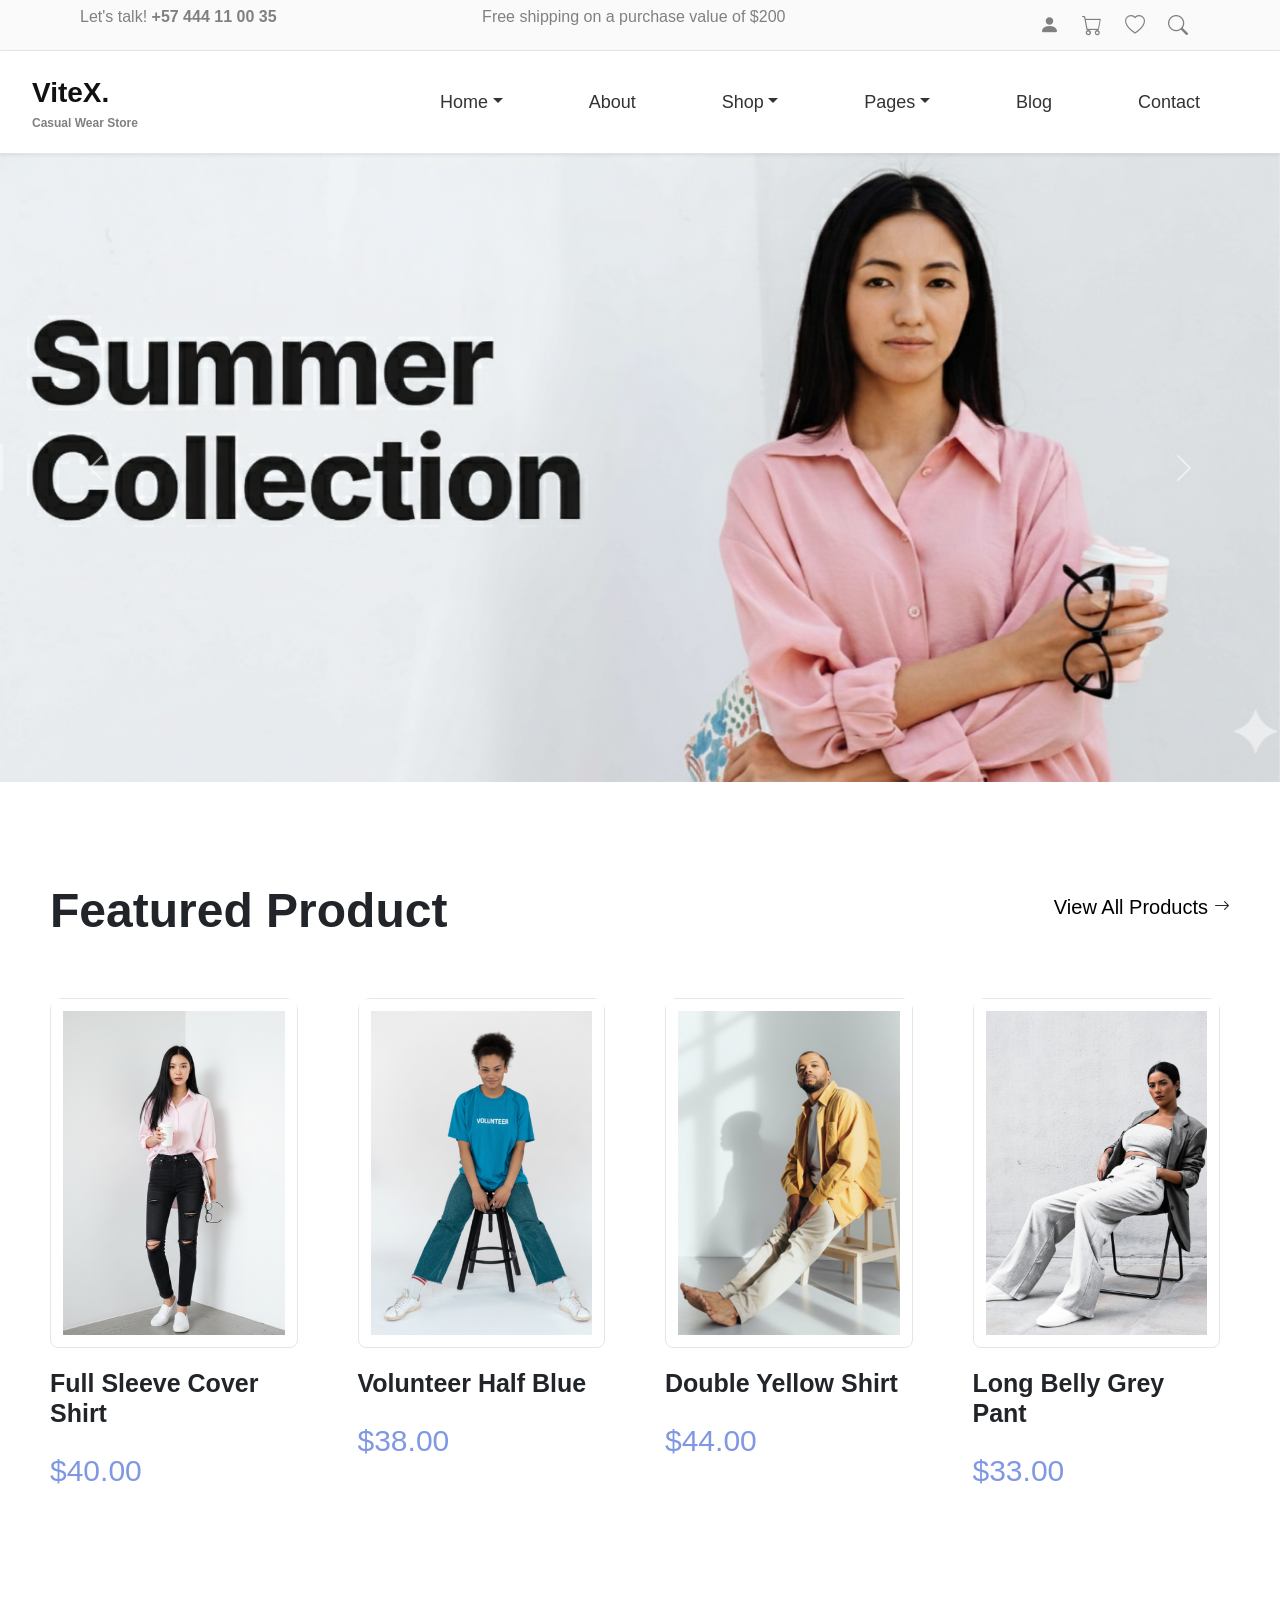
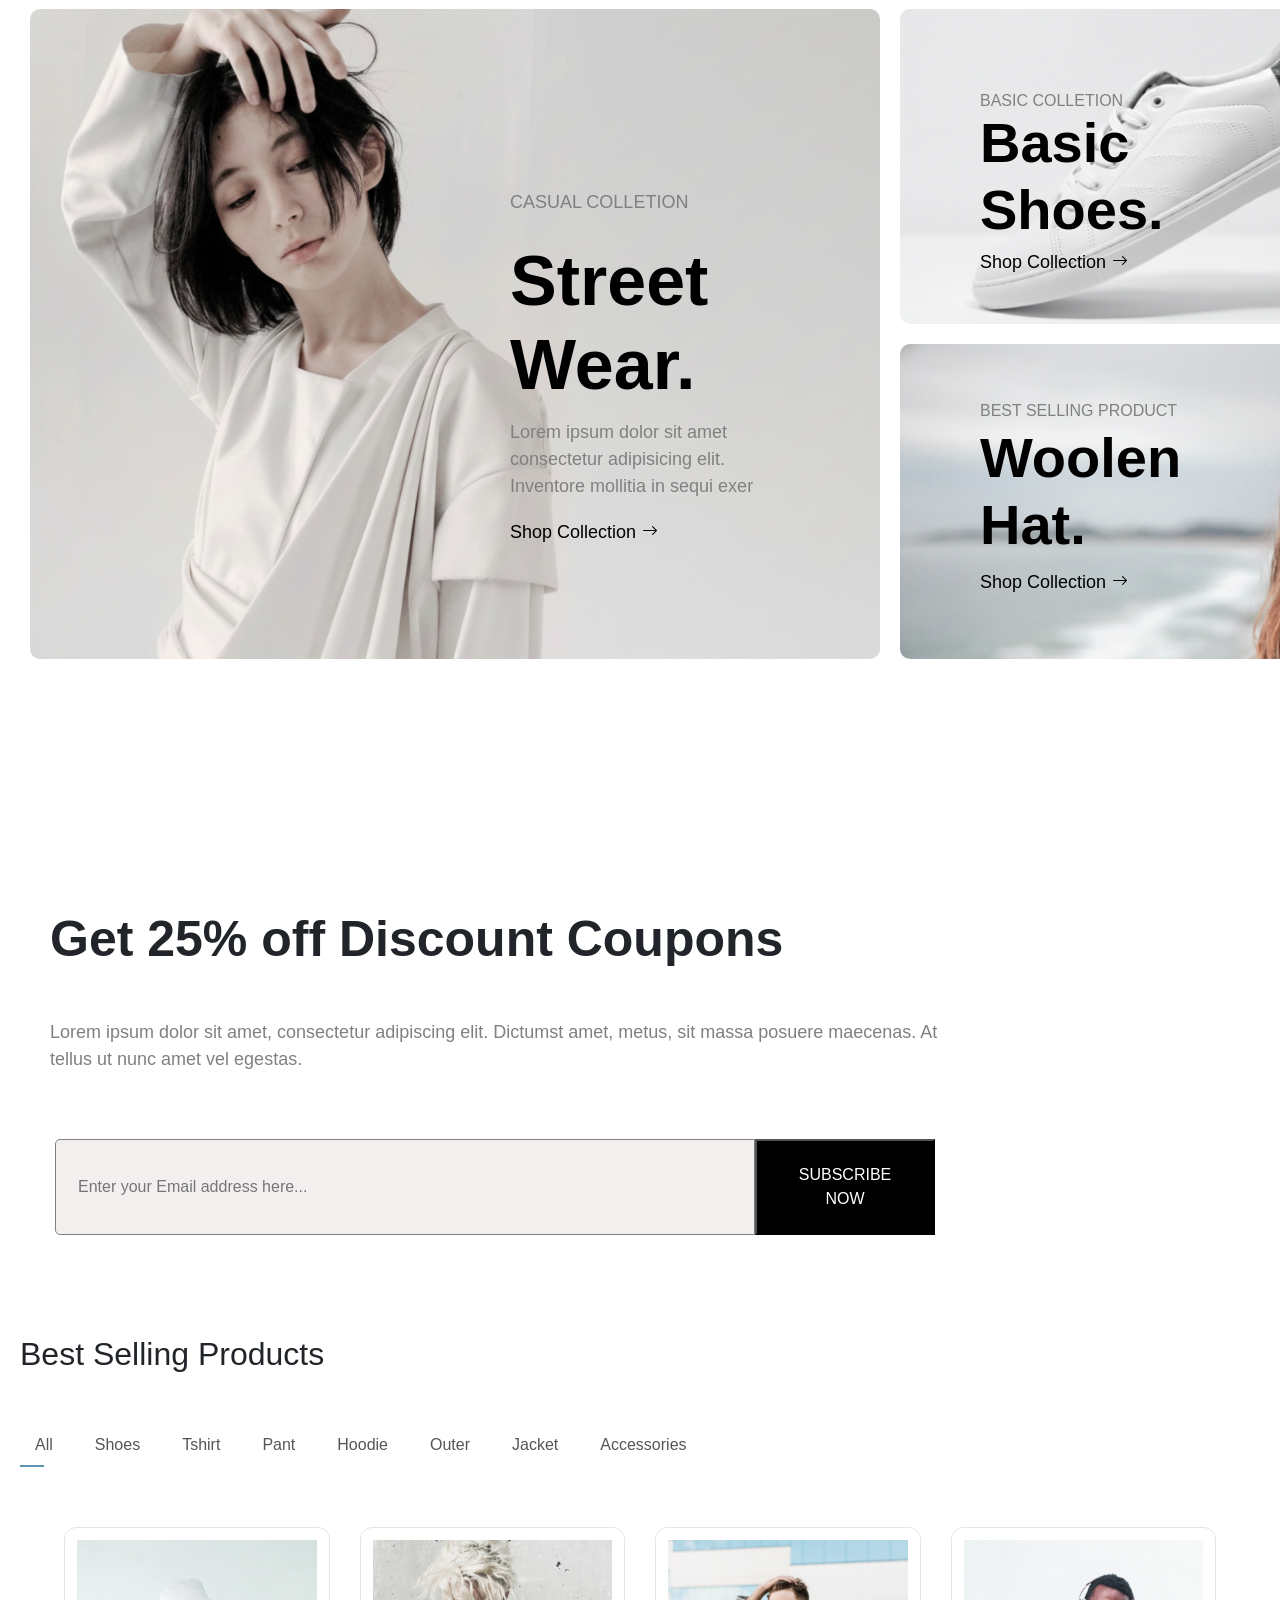
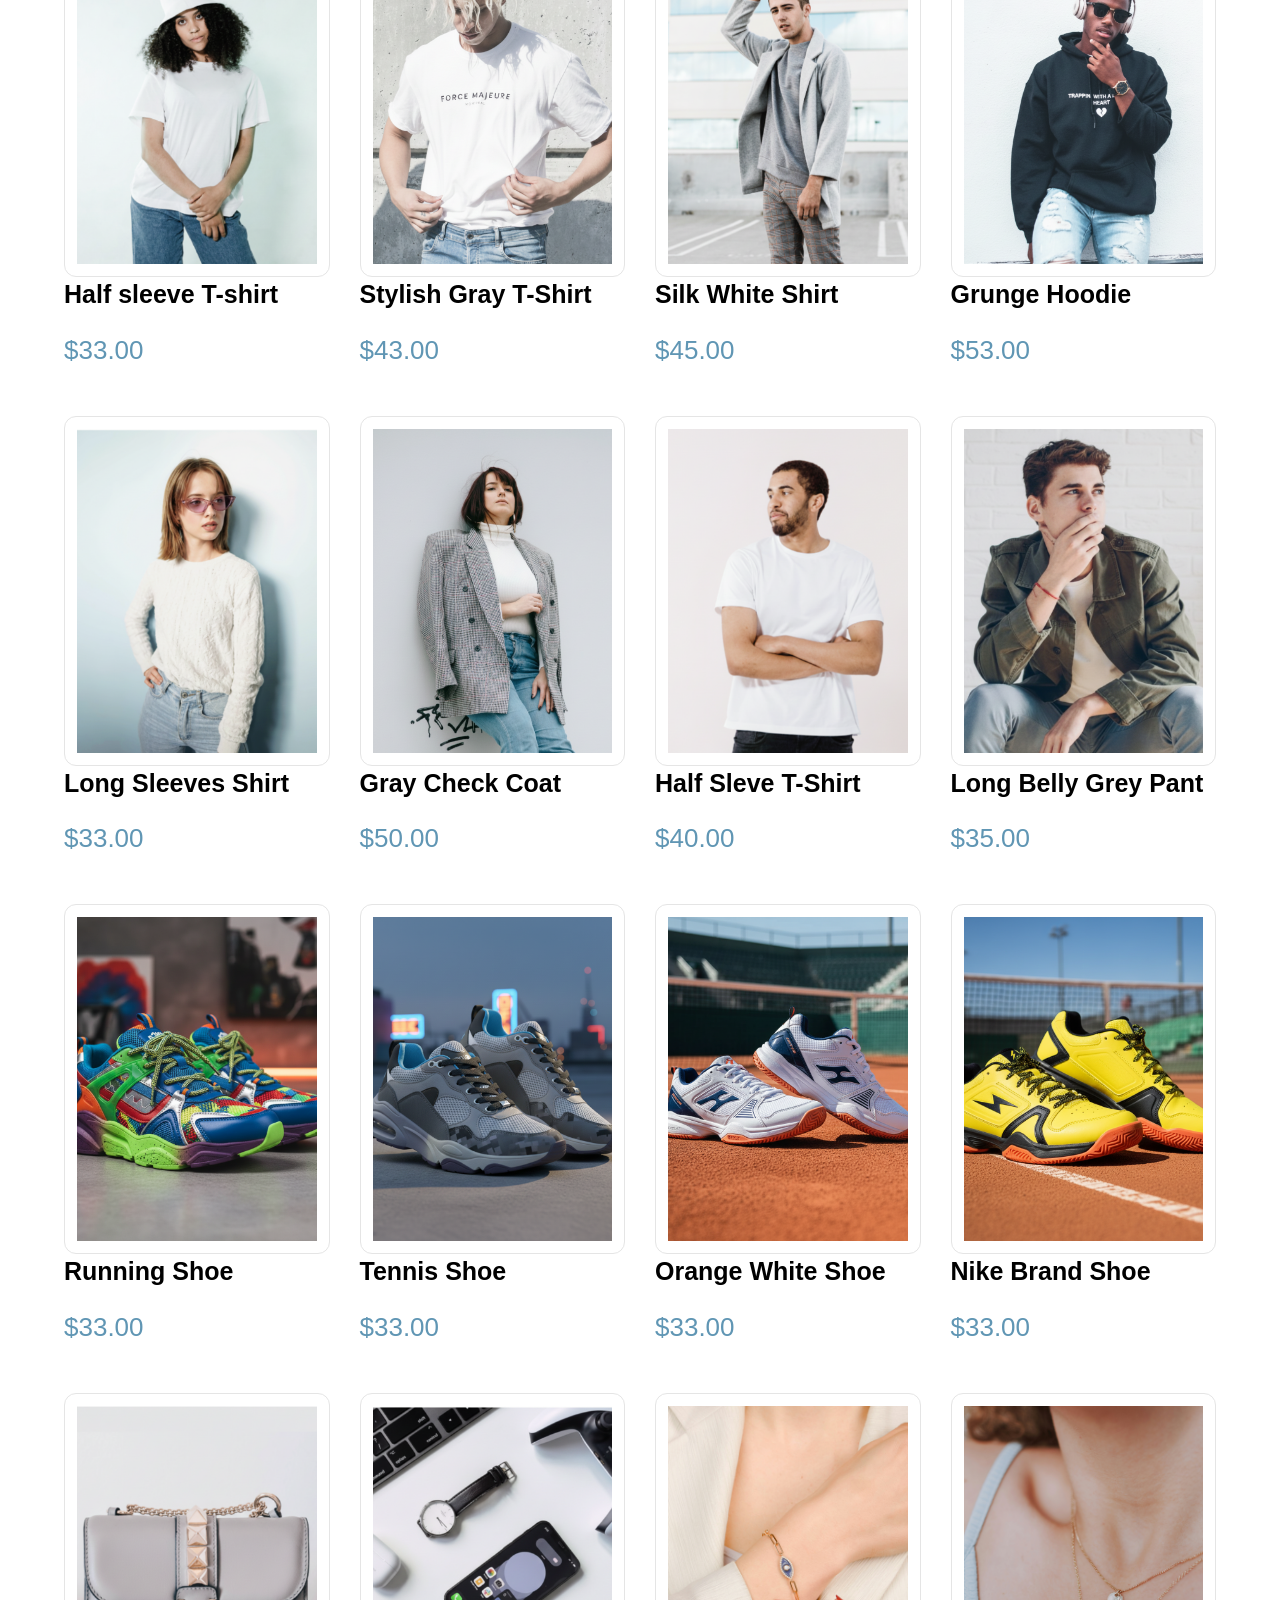
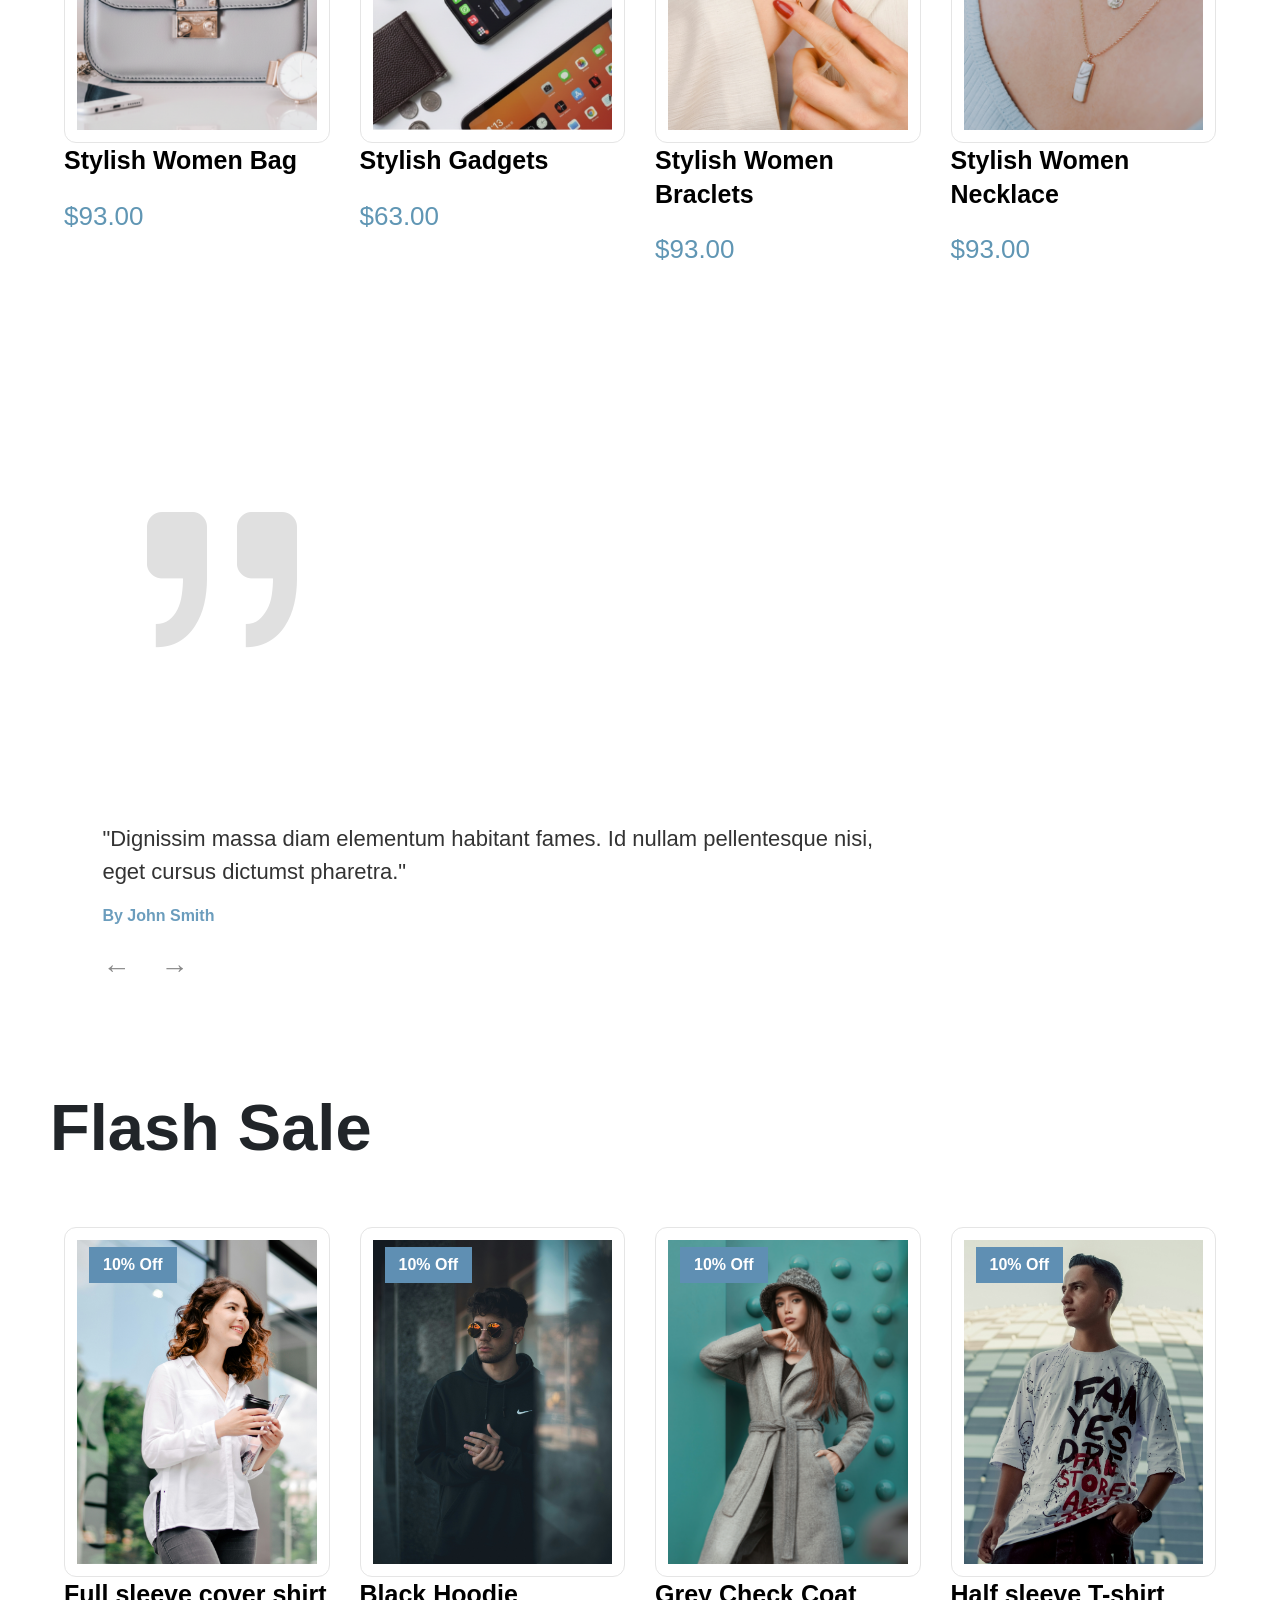
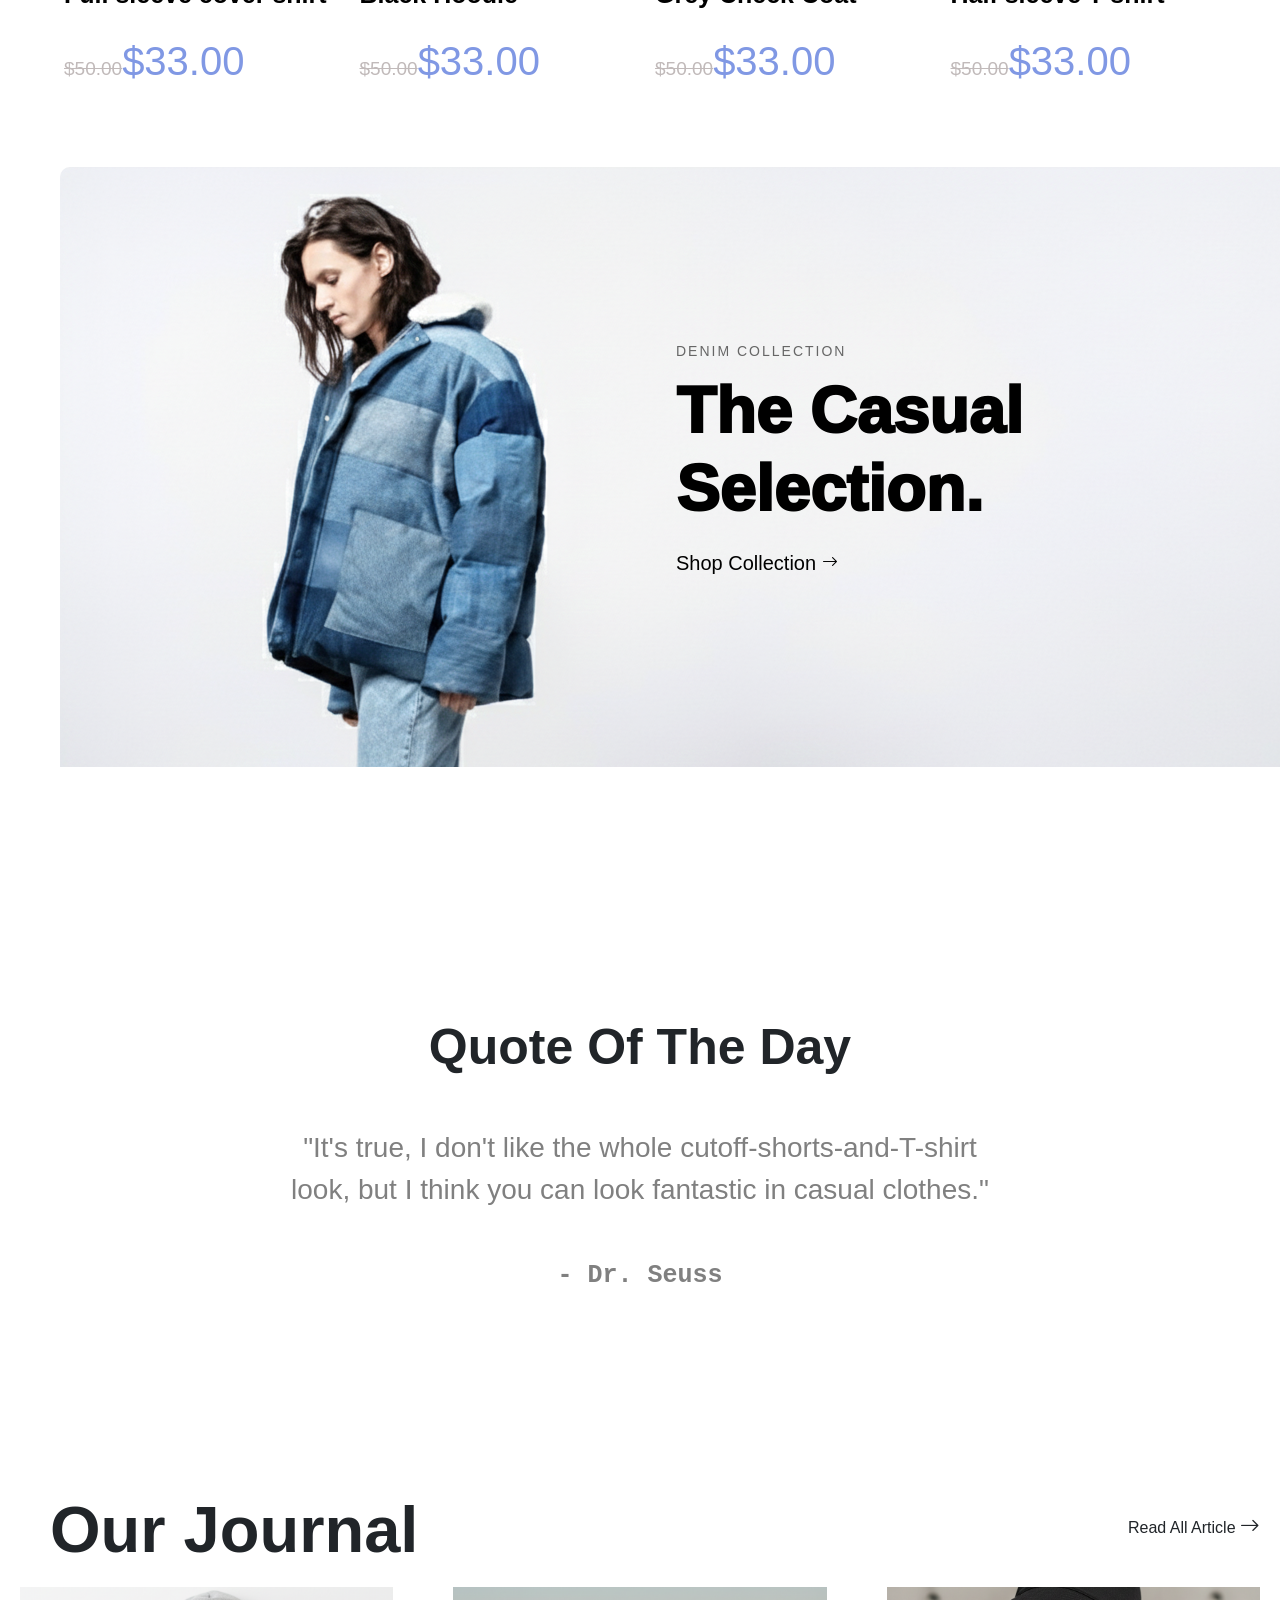
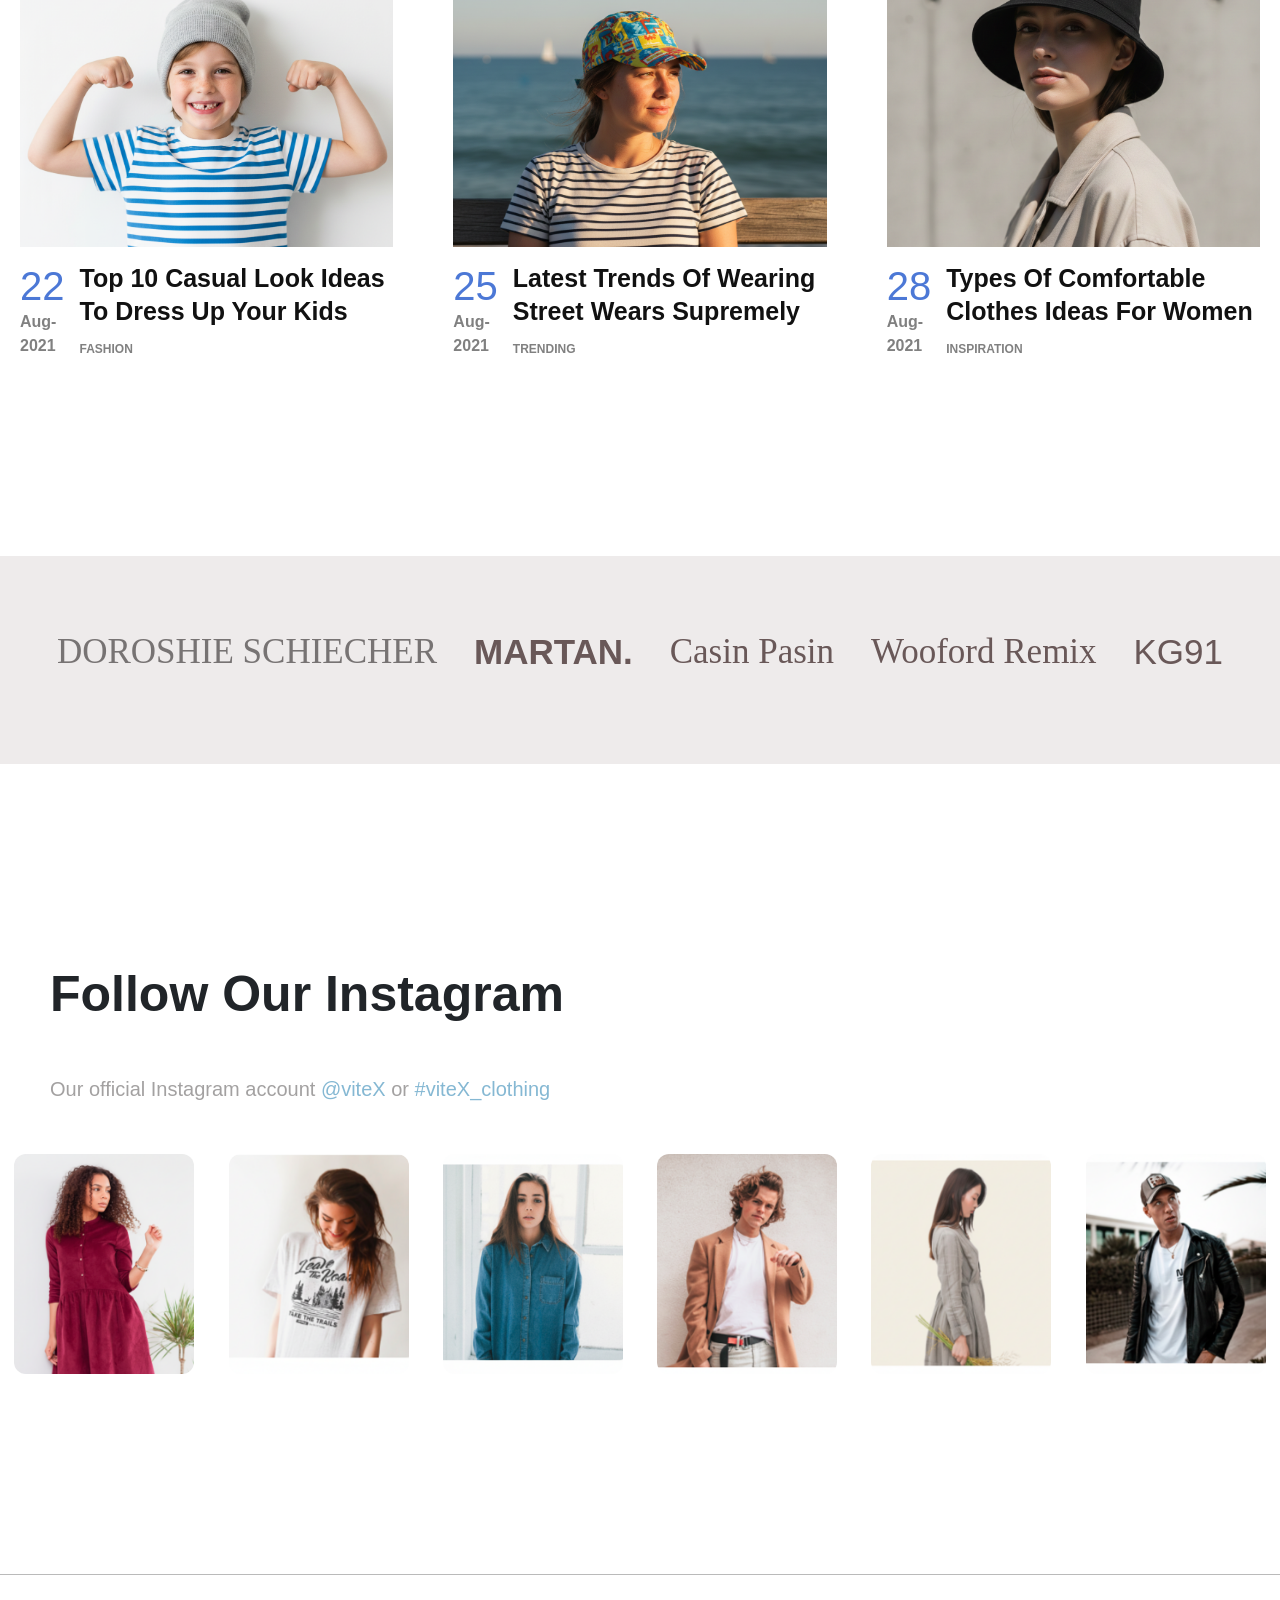
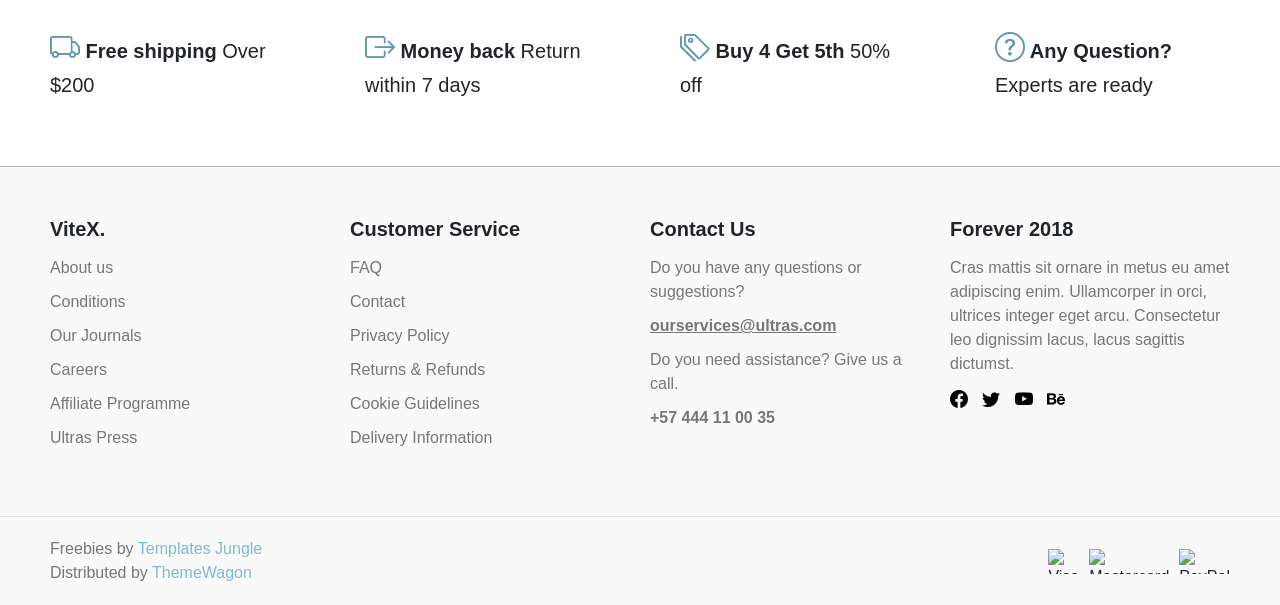
==== commit e269bf58: "Footer added to both files" ====
--- a/index.html
+++ b/index.html
@@ -16,6 +16,7 @@
 
     <link rel="stylesheet" href="index.css" />
     <link rel="stylesheet" href="navbar.css" />
+    <link rel="stylesheet" href="footer.css">
   </head>
 
   <body>
@@ -765,6 +766,7 @@
       </div>
 
     </section>
+    <div id="footer"></div>
     <script src="https://cdn.jsdelivr.net/npm/bootstrap@5.3.2/dist/js/bootstrap.bundle.min.js"></script>
     <script src="index.js"></script>
   </body>
--- a/index.css
+++ b/index.css
@@ -428,6 +428,117 @@
   color: #6096b4;
 }
 
+@media (max-width: 576px) {
+
+  /* Poster layout stack */
+  .poster-img {
+    flex-direction: column;
+    position: relative;
+    margin-left: 0;
+    margin-top: 100px;
+  }
+
+  .poster-img img,
+  .poster-img2 img {
+    width: 100%;
+    height: auto;
+    margin: 15px 0;
+  }
+
+  /* 🔥 RESET absolute positioning */
+  .img-text,
+  .heading,
+  .img-text1,
+  .img-text2,
+  .img-show,
+  .heading2,
+  .img-text3,
+  .img-show1,
+  .heading3,
+  .img-text4 {
+    position: static;
+    transform: none;
+    text-align: center;
+    margin: 8px 0;
+  }
+
+  /* font control */
+  .heading {
+    font-size: 28px;
+    line-height: 1.1;
+  }
+
+  .heading2,
+  .heading3 {
+    font-size: 26px;
+    line-height: 1.1;
+  }
+
+  .img-text,
+  .img-show,
+  .img-show1 {
+    font-size: 12px;
+  }
+
+  .img-text1 {
+    font-size: 14px;
+  }
+
+  .img-text2,
+  .img-text3,
+  .img-text4 {
+    justify-content: center;
+  }
+
+  .img-text2 a,
+  .img-text3 a,
+  .img-text4 a {
+    font-size: 15px;
+    margin-left: 120px;
+  }
+}
+
+@media (max-width: 768px) {
+
+  .poster-img {
+    flex-direction: column;
+    margin-left: 0;
+  }
+
+  .poster-img img,
+  .poster-img2 img {
+    width: 100%;
+    height: auto;
+  }
+
+  .img-text,
+  .heading,
+  .img-text1,
+  .img-text2,
+  .img-show,
+  .heading2,
+  .img-text3,
+  .img-show1,
+  .heading3,
+  .img-text4 {
+    position: static;
+    transform: none;
+    text-align: center;
+    margin: 10px 0;
+  }
+
+  .heading {
+    font-size: 40px;
+  }
+
+  .heading2,
+  .heading3 {
+    font-size: 36px;
+  }
+}
+
+
+
 /* =======================Discount section================================= */
 
 .section3 {
@@ -467,22 +578,38 @@
   color: white;
   margin-right: 5px;
 }
+
+
+@media (max-width: 1200px) {
+  .section3 {
+    margin-top: 120px;
+    width: 90%;
+    margin-left: auto;
+    margin-right: auto;
+  }
+
+  .section3 input {
+    width: 500px;
+  }
+}
+/* Small screens only */
+@media (max-width: 768px) {
+  .section4 ul {
+    display: grid;
+    grid-template-columns: repeat(4, 1fr); /* 4 li ek row me */
+    gap: 12px 16px;
+  }
+
+  .section4 ul li {
+    font-size: 14px;
+    text-align: center;
+  }
+}
+
+/* Extra small screens (phones) */
 @media (max-width: 480px) {
-  .section3 .discount h1 {
-    font-size: 1.5rem;
-  }
-
-  .section3 .discount p {
-    font-size: 0.9rem;
-  }
-  .section3 input {
-    width: 200px;
-    padding: 10px;
-  }
-  .section3 button {
-    width: 50px;
-    font-size: 16px;
-    padding: 5px;
+  .section4 ul {
+    grid-template-columns: repeat(2, 1fr); /* 2 per row on very small */
   }
 }
 
@@ -490,8 +617,8 @@
 
 .section4 {
   margin-top: 100px;
-  padding: 0 20px; /* better than margin-left */
-  margin-left: 40px;
+  padding: 0 20px;
+  margin-left: 0; /* remove fixed left margin */
 }
 
 .section4 h1 {
@@ -499,16 +626,16 @@
   margin-bottom: 20px;
 }
 
-/* Responsive grid for filters */
+/* Default (Desktop) */
 .section4 ul {
   display: grid;
-  grid-template-columns: repeat(8, 1fr); /* 8 items per row on large screens */
-  gap: 10px;
+  grid-template-columns: repeat(8, 1fr);
+  gap: 12px;
+  list-style: none;
   padding: 0;
-  margin: 0px;
-  list-style: none;
   max-width: 1200px;
 }
+
 
 .section4 ul li {
   padding: 10px 15px;
@@ -543,33 +670,27 @@
   color: #000;
 }
 
-/* Responsive breakpoints */
 @media (max-width: 1024px) {
   .section4 ul {
-    grid-template-columns: repeat(6, 1fr);
-  }
-}
-
-@media (max-width: 768px) {
-  .section4 ul {
     grid-template-columns: repeat(4, 1fr);
   }
 }
-
-@media (max-width: 480px) {
+@media (max-width: 600px) {
+  .section4 h1 {
+    font-size: 1.5rem;
+  }
+
   .section4 ul {
     grid-template-columns: repeat(2, 1fr);
-  }
-
-  .section4 h1 {
-    font-size: 1.5rem;
+    gap: 10px;
   }
 
   .section4 ul li {
-    padding: 8px 10px;
     font-size: 14px;
-  }
-}
+    padding: 8px;
+  }
+}
+
 
 /* ==============Cards==================== */
 
@@ -1022,13 +1143,7 @@
   margin-bottom: 20px;
   margin-left: 200px;
 }
-/* .img-text1{
-  font-size: 20px;
-  color: #777;
-  margin-bottom: 20px;
-  line-height: 1.5;
-  margin-left: 180px;
-} */
+
 
 .img-text22 {
   display: inline-flex;
@@ -1061,6 +1176,79 @@
   color: #6096b4;
 }
 
+
+/* Tablet */
+@media (max-width: 768px) {
+
+  .section8 {
+    margin-left: 0;
+    max-height: none;
+  }
+
+  .img-overlay1 {
+    left: 50%;
+    max-width: 80%;
+  }
+
+  .img-texts,
+  .heading5,
+  .img-text22 a {
+    margin-left: 0;
+  }
+
+  .heading5 {
+    font-size: 42px;
+    line-height: 1.2;
+  }
+
+  .img-text22 a {
+    font-size: 18px;
+  }
+}
+/* Mobile */
+@media (max-width: 576px) {
+
+  .section8 {
+    margin-left: 0;
+  }
+
+  .img-overlay1 {
+    left: 50%;
+    top: 50%;
+    max-width: 90%;
+    text-align: center;
+  }
+
+  .img-texts,
+  .heading5,
+  .img-text22 a i{
+    margin-right: 100px;
+  }
+
+  .img-texts {
+    font-size: 12px;
+  }
+
+  .heading5 {
+    font-size: 28px;
+    line-height: 1.15;
+  }
+
+  .img-text22 {
+    justify-content: center;
+  }
+
+  .img-text22 a {
+    font-size: 16px;
+    /* margin-right: 60px; */
+  }
+
+  .img-text22 i{
+    margin-right: 60px;
+  }
+  
+}
+
 .section9 {
   margin-top: 250px;
   text-align: center;
@@ -1084,6 +1272,55 @@
   font-family: monospace;
   font-weight: 700;
 }
+
+
+@media (max-width: 576px) {
+
+  .section9 {
+    margin-top: 120px;
+    padding: 0 16px;
+  }
+
+  .section9 h1 {
+    font-size: 32px;
+  }
+
+  .section9 p {
+    width: 100%;
+    font-size: 18px;
+    margin: 25px auto;
+  }
+
+  .section9 h6 {
+    font-size: 16px;
+  }
+}
+@media (max-width: 768px) {
+
+  .section9 {
+    margin-top: 180px;
+  }
+
+  .section9 h1 {
+    font-size: 40px;
+  }
+
+  .section9 p {
+    width: 90%;
+    font-size: 22px;
+  }
+
+  .section9 h6 {
+    font-size: 20px;
+  }
+}
+@media (max-width: 992px) {
+
+  .section9 p {
+    width: 80%;
+  }
+}
+
 
 .section10 {
   margin-top: 200px;
@@ -1326,3 +1563,108 @@
   font-size :30px;
 }
 
+
+
+@media (max-width: 576px) {
+
+  /* Section 10 */
+  .section10 {
+    margin-top: 100px;
+  }
+
+  .heading-journal {
+    flex-direction: column;
+    align-items: flex-start;
+    gap: 10px;
+  }
+
+  .section10 .heading-journal h1 {
+    font-size: 36px;
+    margin-left: 20px;
+  }
+
+  .heading-journal p {
+    margin-left: 20px;
+  }
+
+  .card-journal {
+    grid-template-columns: 1fr;
+    gap: 40px;
+  }
+
+  .blog-card img {
+    height: 220px;
+  }
+
+  .info h3 a {
+    font-size: 20px;
+  }
+
+  /* Line bar */
+  .linebar {
+    flex-direction: column;
+    gap: 20px;
+    font-size: 24px;
+    text-align: center;
+  }
+
+  /* Instagram */
+  .section12 {
+    margin-top: 120px;
+  }
+
+  .section12 .heading-insta {
+    margin-left: 20px;
+  }
+
+  .section12 .heading-insta h1 {
+    font-size: 34px;
+  }
+
+  .section12 .heading-insta p {
+    font-size: 16px;
+    margin-top: 20px;
+  }
+
+  .cards {
+    justify-content: center;
+  }
+
+  .card-img {
+    width: 150px;
+    height: 200px;
+  }
+
+  /* Section 13 */
+  .section13 .one {
+    grid-template-columns: 1fr;
+    gap: 30px;
+    text-align: center;
+    font-size: 18px;
+  }
+}
+
+
+
+@media (max-width: 768px) {
+
+  .card-journal {
+    grid-template-columns: repeat(2, 1fr);
+    gap: 40px;
+  }
+
+  .section10 .heading-journal h1 {
+    font-size: 45px;
+  }
+
+  .linebar {
+    font-size: 28px;
+    flex-wrap: wrap;
+    gap: 30px;
+  }
+
+  .section13 .one {
+    grid-template-columns: repeat(2, 1fr);
+    gap: 40px;
+  }
+}
--- a/footer.css
+++ b/footer.css
@@ -0,0 +1,106 @@
+/* Footer main container */
+.footer-container {
+  display: flex;
+  justify-content: space-between;
+  flex-wrap: wrap;
+  padding: 50px;
+  background-color: #f9f9f9;
+  gap: 20px;
+}
+
+.footer-col {
+  flex: 1 1 200px;
+}
+
+
+.footer-col h3 {
+  font-size: 20px;
+  margin-bottom: 15px;
+  font-weight: bold;
+}
+
+.footer-col ul {
+  list-style: none;
+  padding: 0;
+}
+
+.footer-col ul li {
+  margin-bottom: 10px;
+}
+
+.footer-col ul li a {
+  color: #777;
+  text-decoration: none;
+  transition: color 0.3s;
+}
+
+.footer-col ul li a:hover {
+  color: #000;
+}
+
+.footer-col p,
+.footer-col a.email,
+.footer-col .phone {
+  color: #777;
+  margin-bottom: 10px;
+  display: block;
+}
+
+.social-icons a {
+  margin-right: 10px;
+  color: #000;
+  font-size: 18px;
+  text-decoration: none;
+}
+
+.footer-bottom {
+  border-top: 1px solid #e1e1e1;
+  padding: 20px 50px;
+  background-color: #f9f9f9;
+  display: flex;
+  justify-content: space-between;
+  flex-wrap: wrap;
+  align-items: center;
+  gap: 10px;
+}
+.footer-bottom-container {
+  display: grid;
+  grid-template-columns: 8fr 4fr; /* Two equal columns */
+  gap: 700px;
+}
+.footer-bottom-container p a{
+    text-decoration: none;
+    color: rgb(126, 186, 208);
+}
+.payment-icons {
+  display: flex;
+  align-items: center; /* vertically center icons with text */
+}
+
+.footer-bottom p {
+  color: #777;
+  margin: 0;
+}
+
+.payment-icons img {
+  height: 25px;
+  margin-left: 10px;
+}
+.social-icons{
+    transition: color 0.3s ease,transform 0.3s ease;
+}
+.social-icons i:hover{
+    color: rgb(128, 152, 228);
+}
+
+@media (max-width: 768px) {
+  .footer-container {
+    flex-direction: column;
+    gap: 30px;
+  }
+  .footer-bottom {
+    flex-direction: column;
+    align-items: flex-start;
+    gap: 10px;
+  }
+}
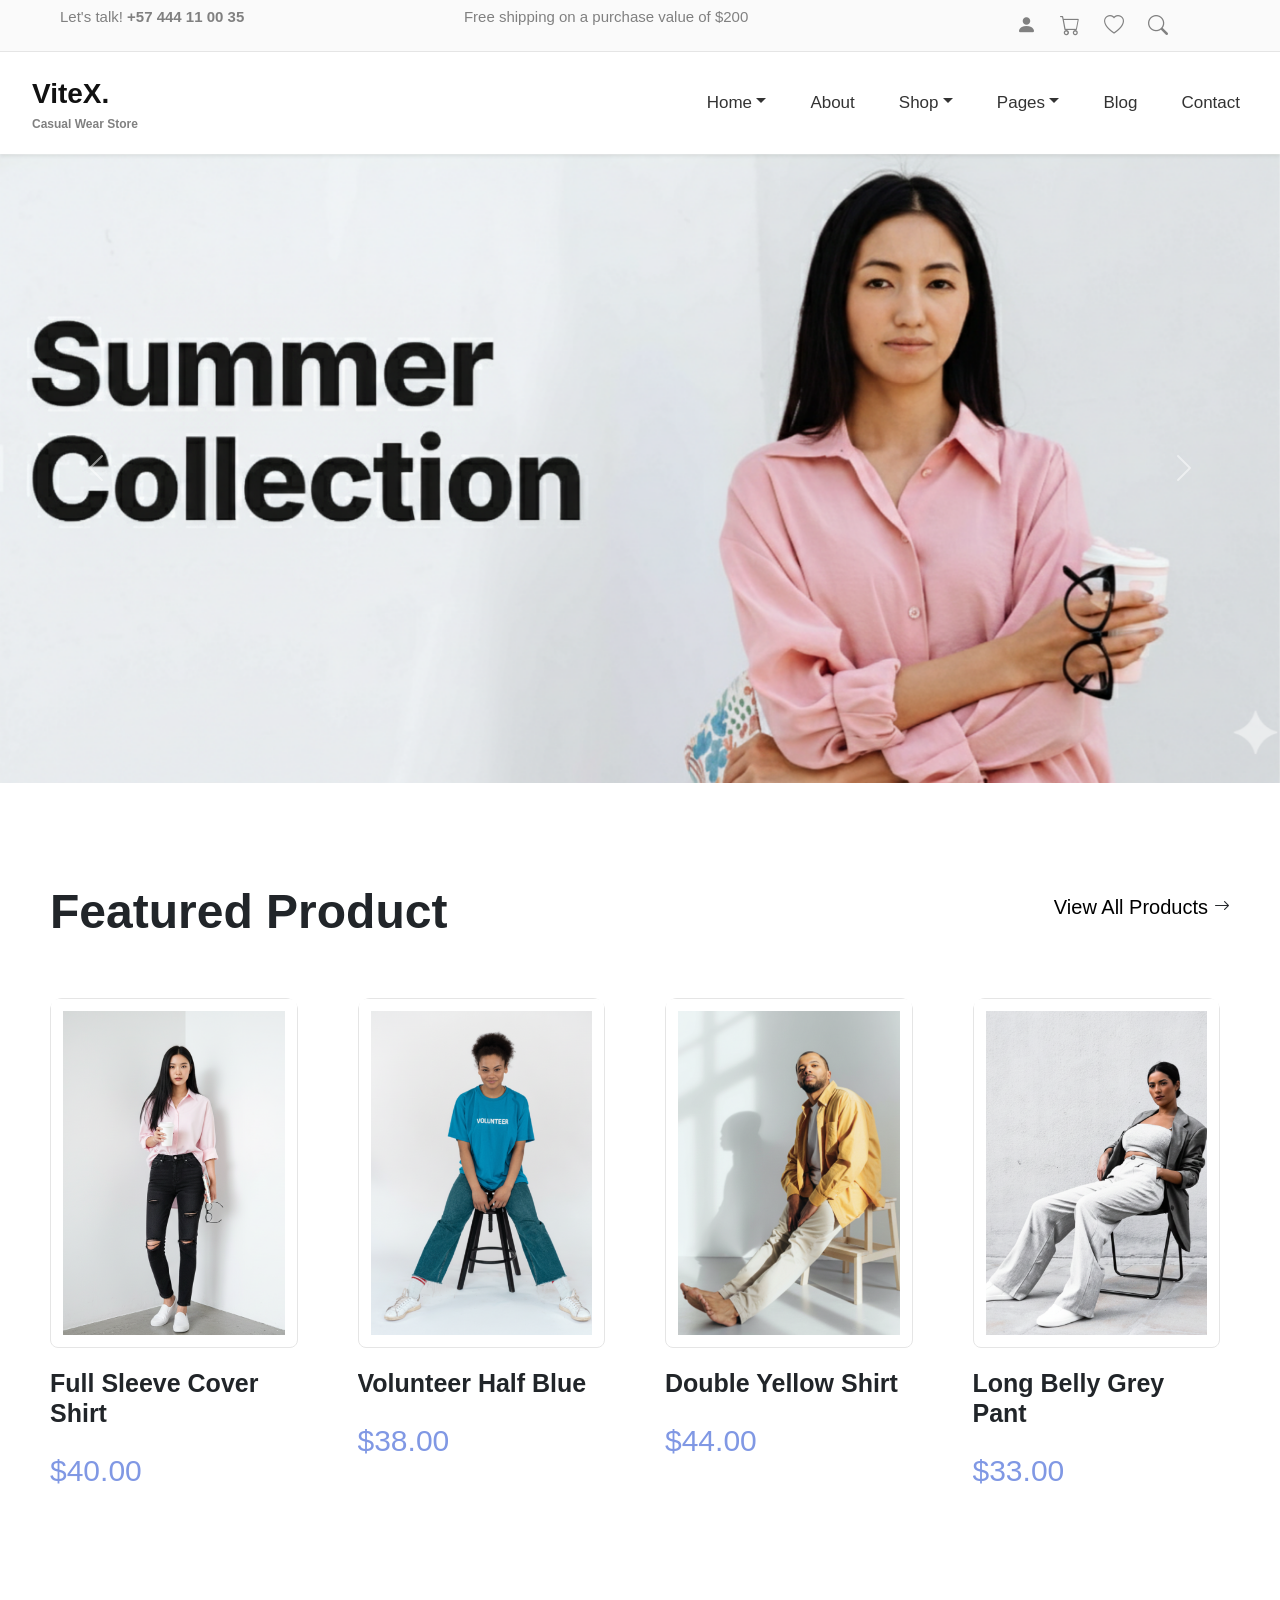
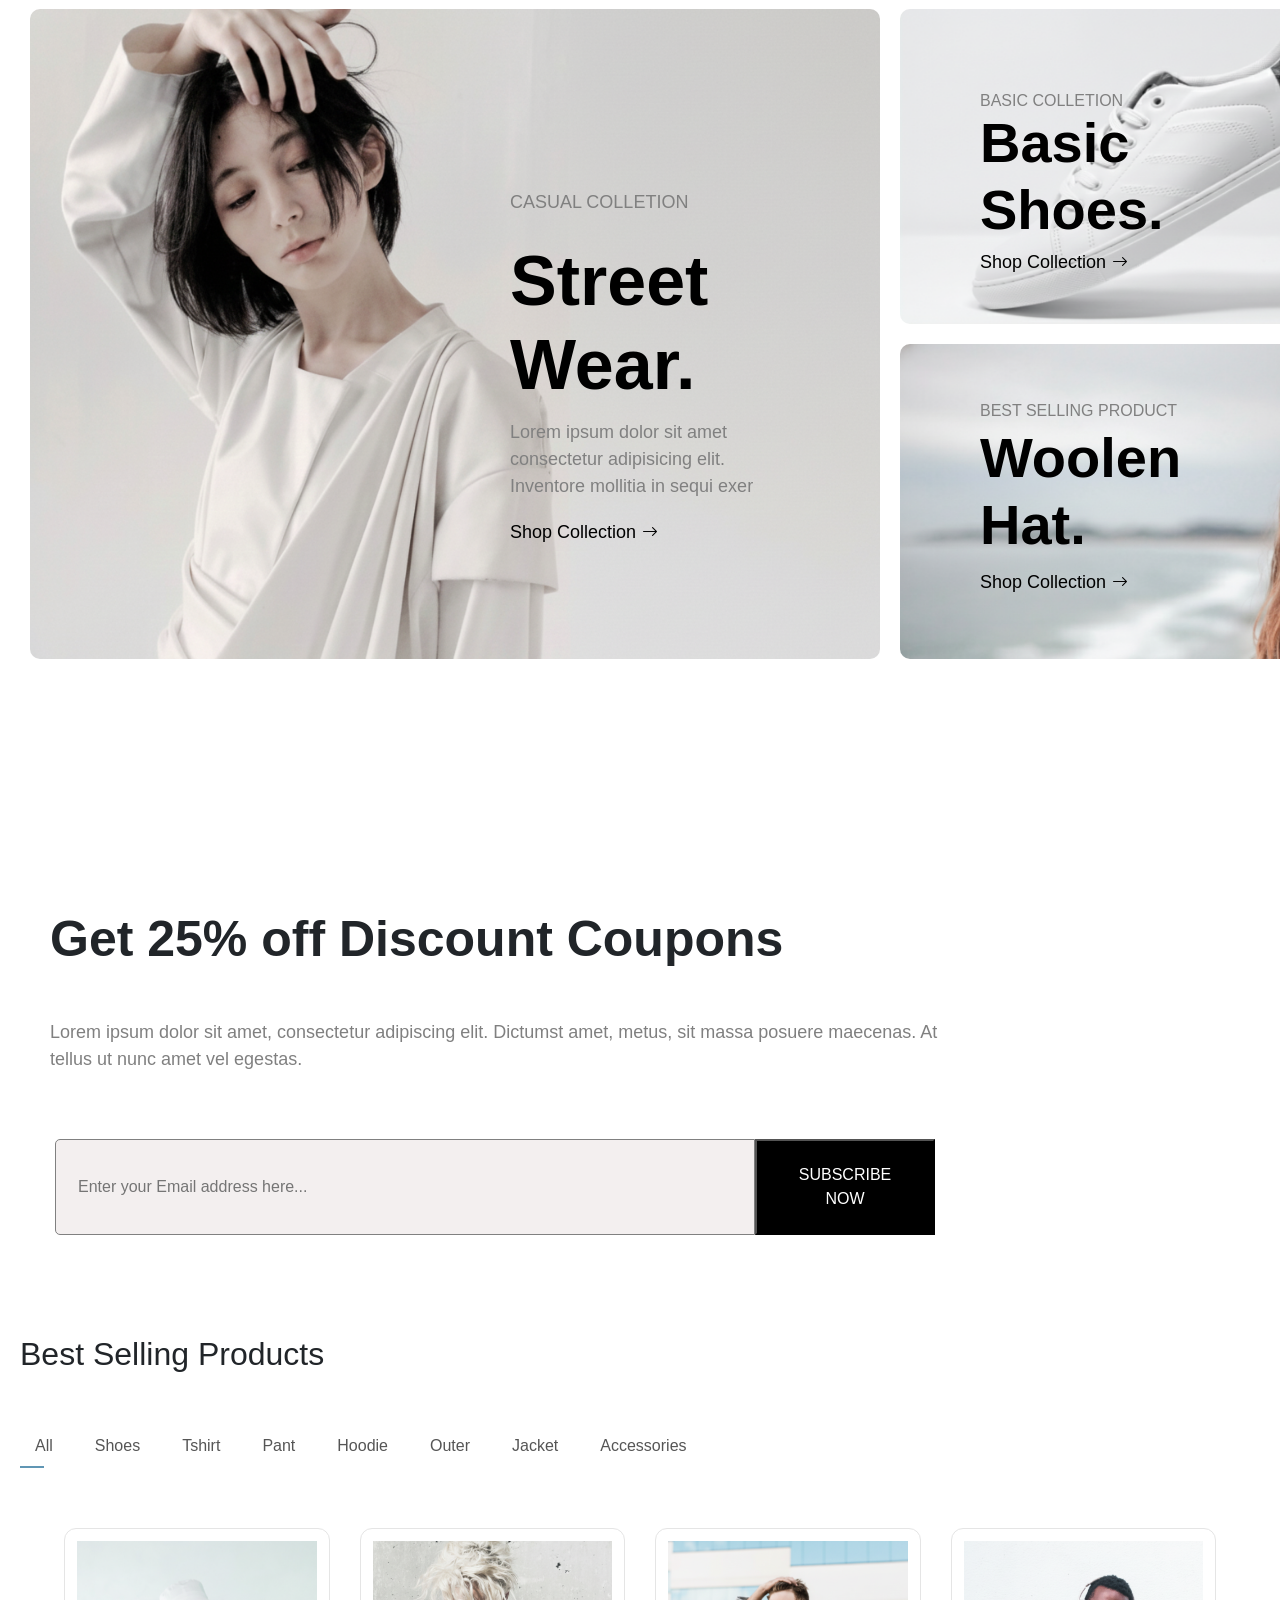
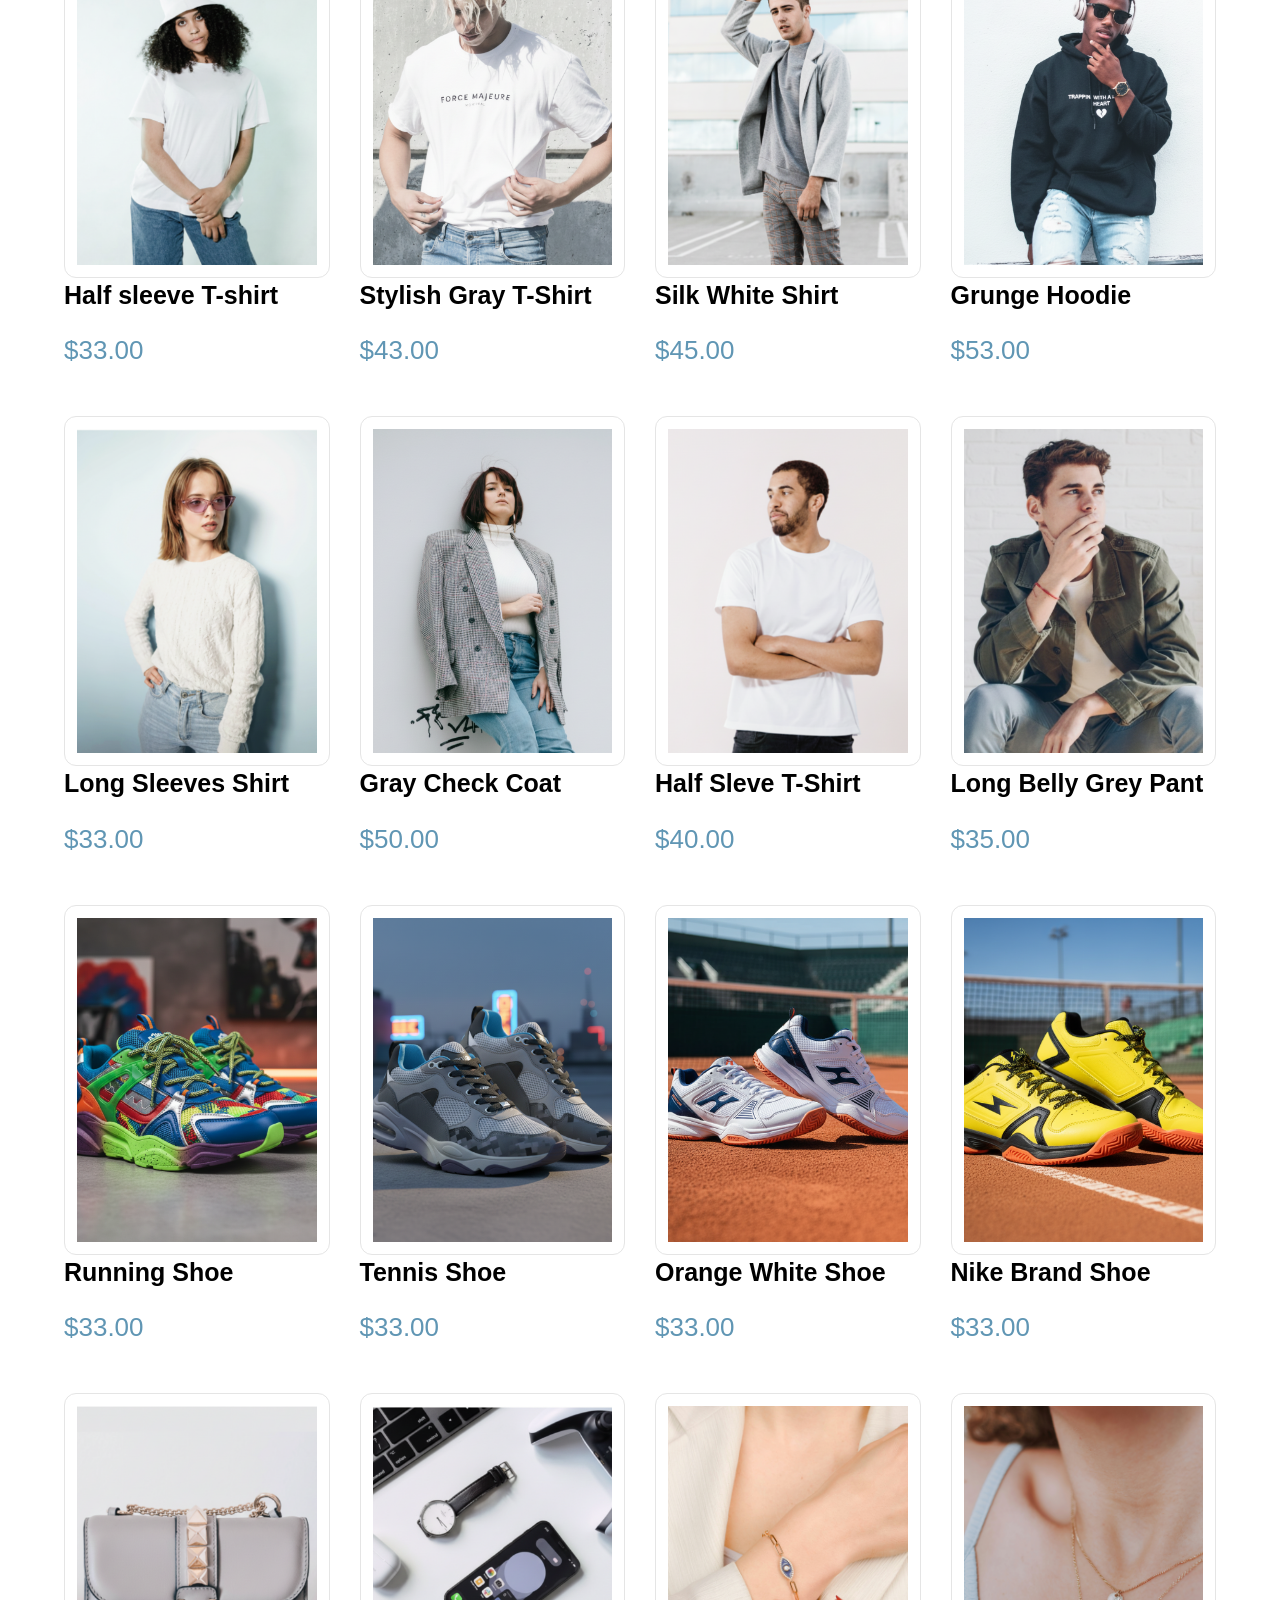
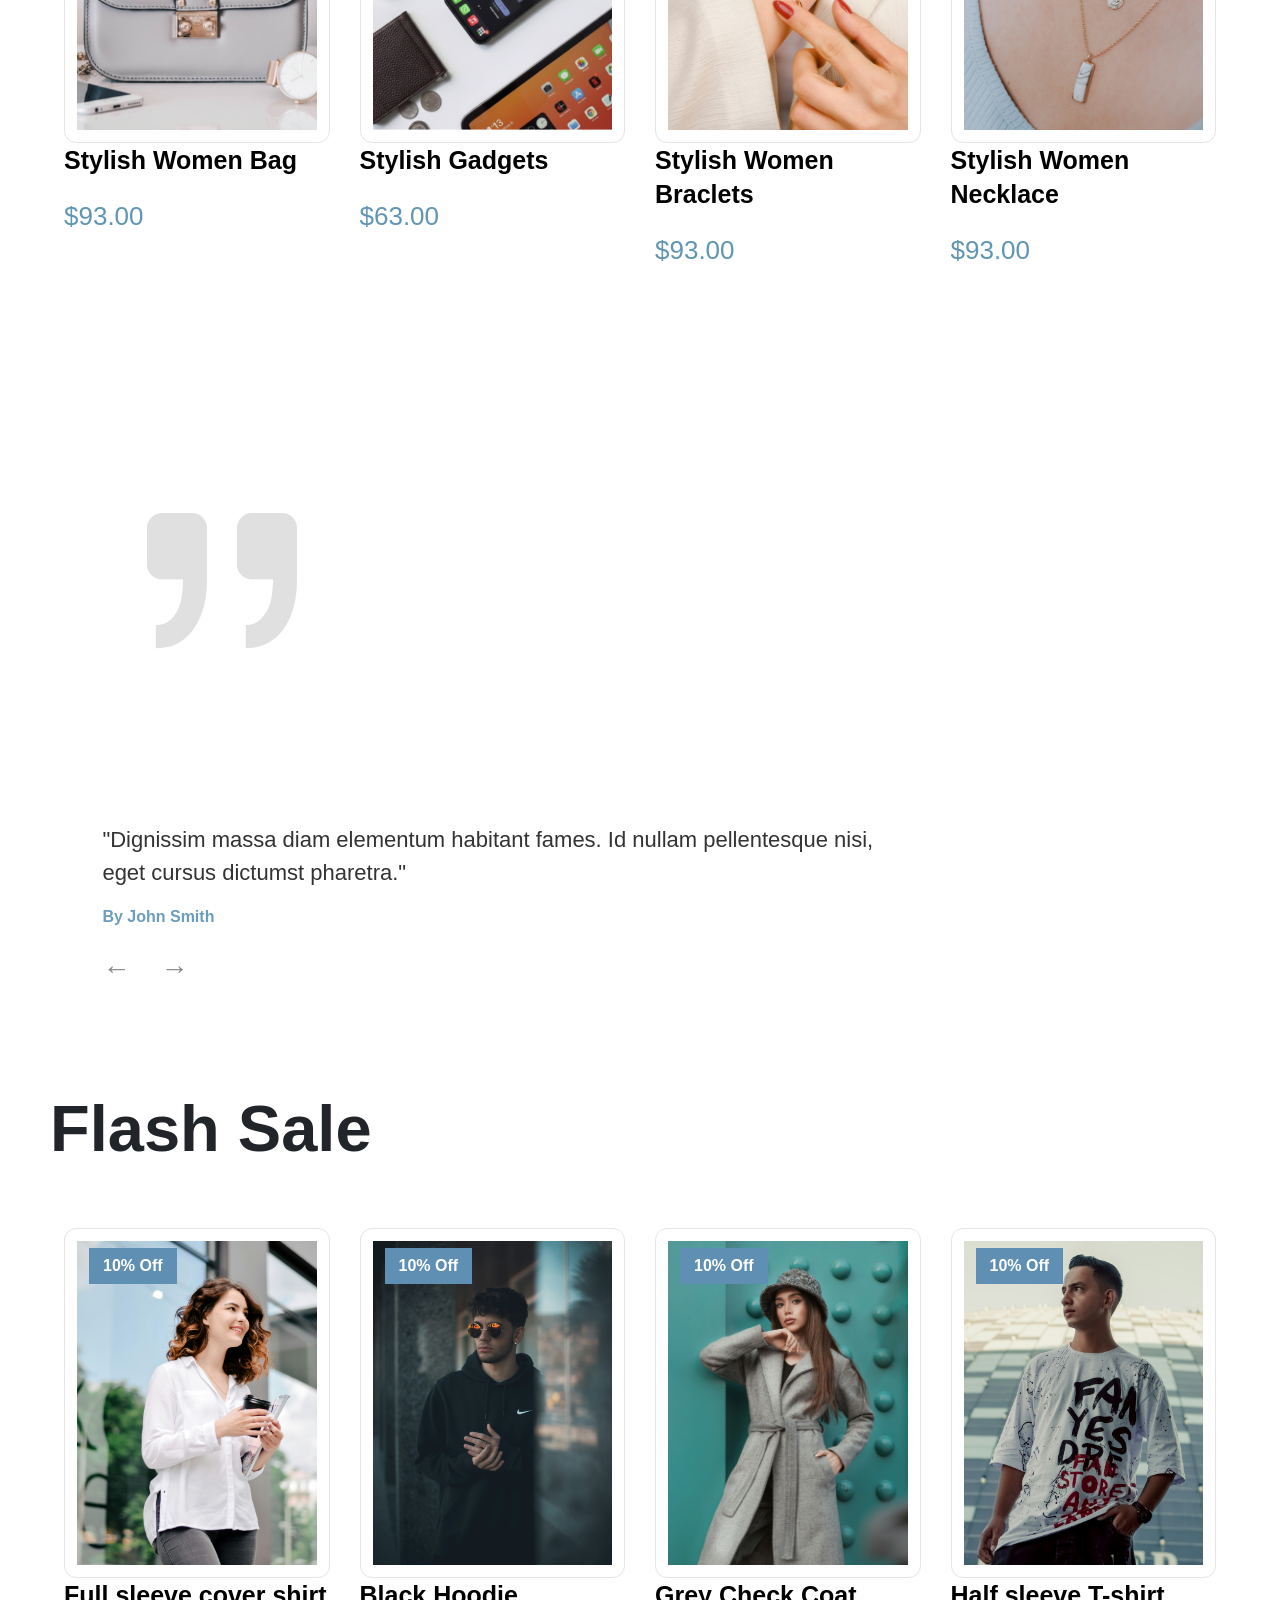
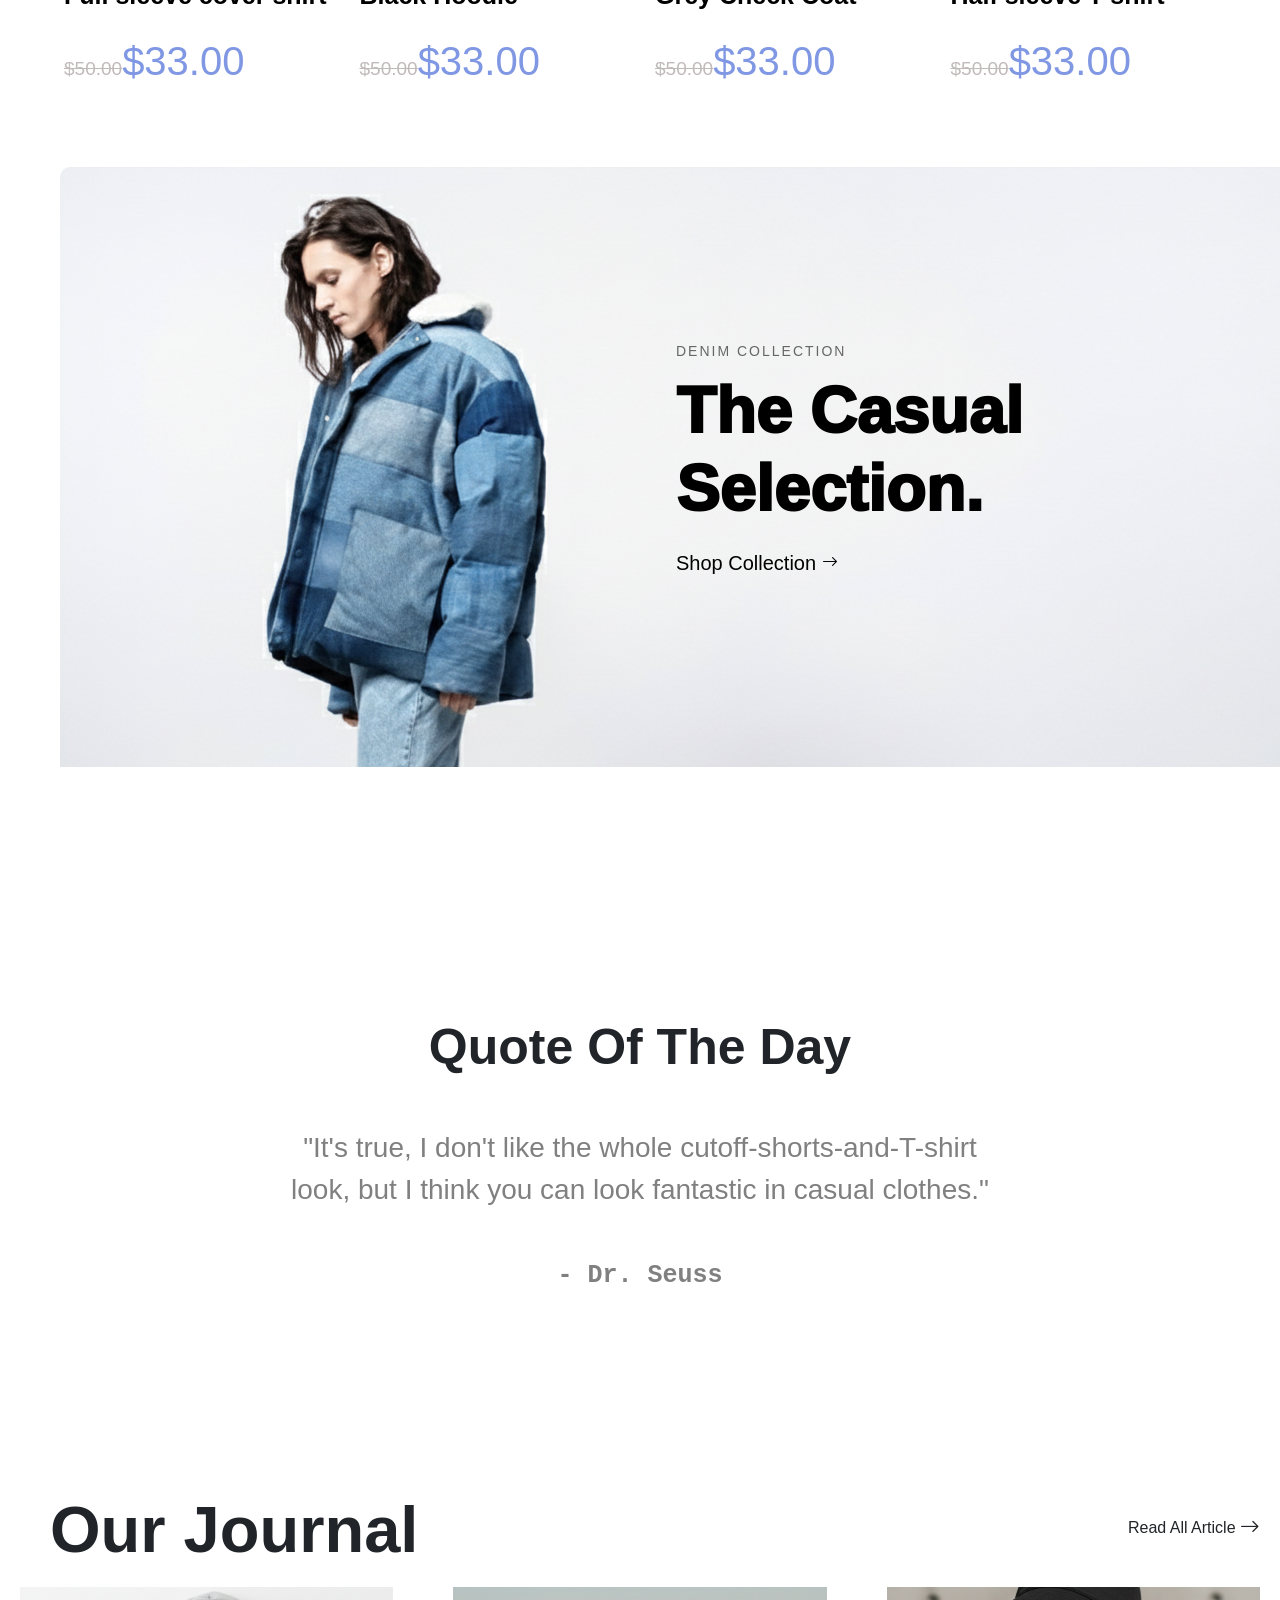
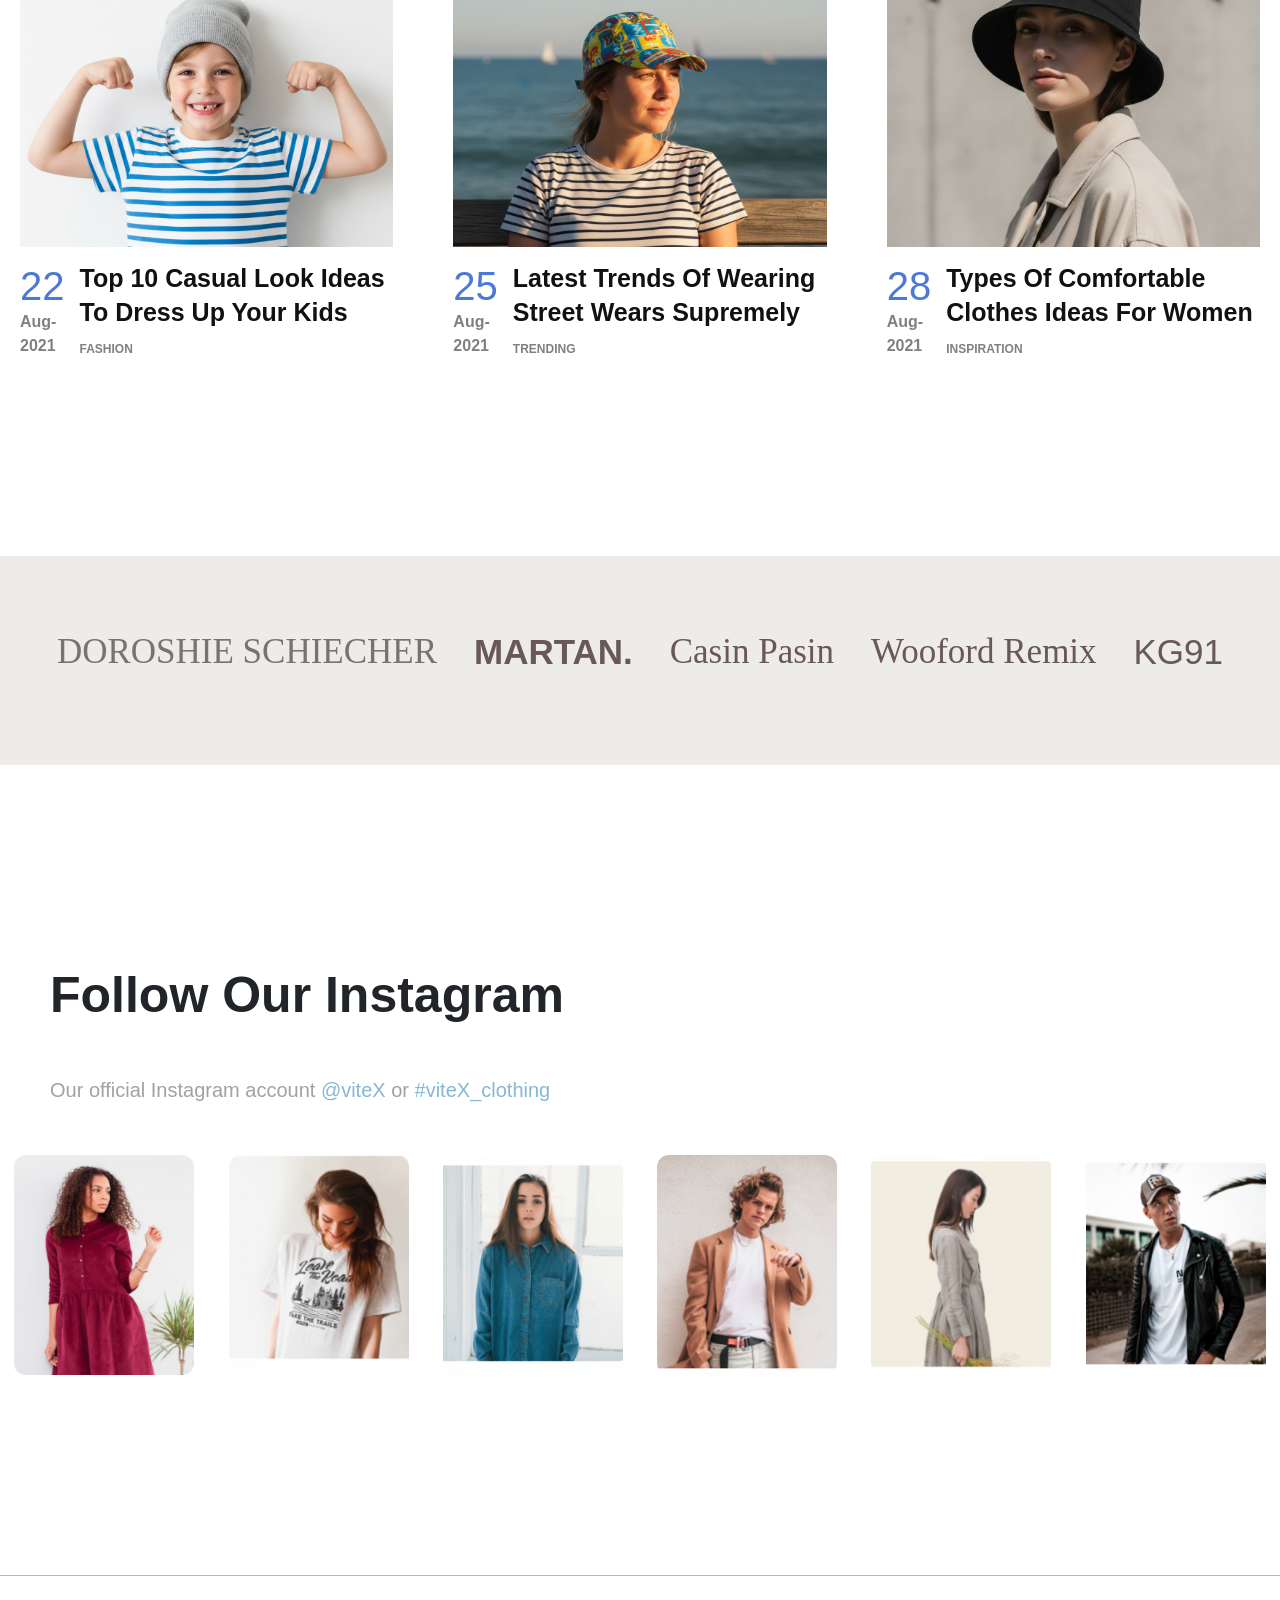
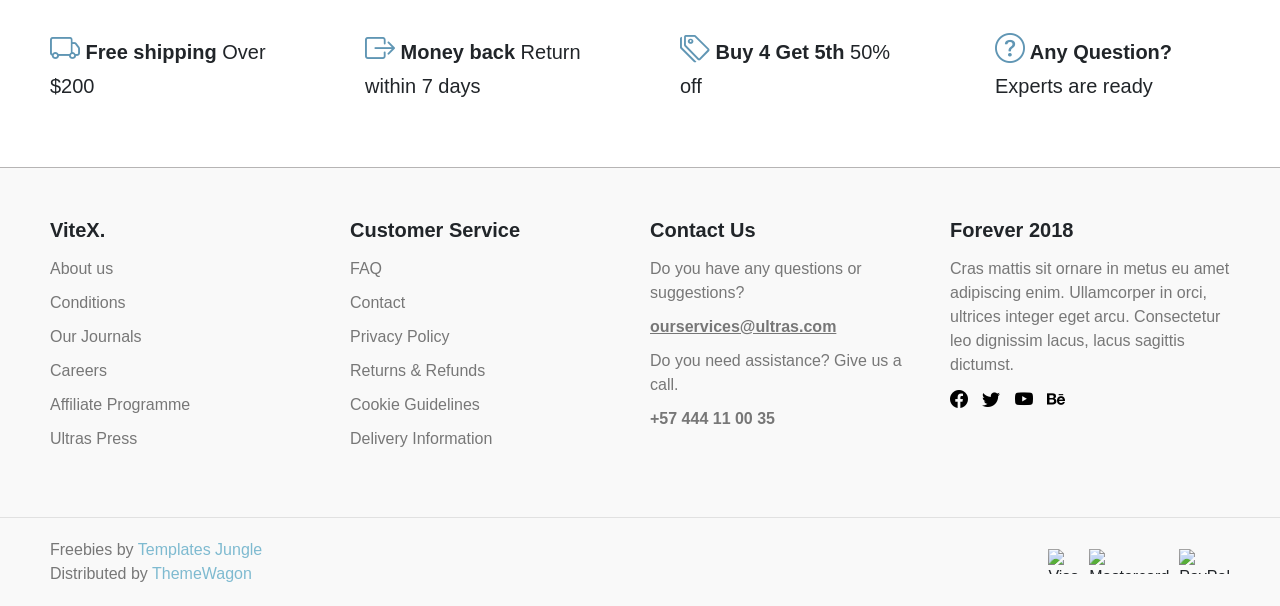
==== commit 56825b3e: "login edit" ====
--- a/index.html
+++ b/index.html
@@ -769,5 +769,6 @@
     <div id="footer"></div>
     <script src="https://cdn.jsdelivr.net/npm/bootstrap@5.3.2/dist/js/bootstrap.bundle.min.js"></script>
     <script src="index.js"></script>
+    <script src="navbar.js"></script>
   </body>
 </html>
--- a/navbar.css
+++ b/navbar.css
@@ -1,21 +1,26 @@
-/* ===============================
-   GLOBAL
-================================ */
+/* ===================== GLOBAL ===================== */
+* {
+  margin: 0;
+  padding: 0;
+  box-sizing: border-box;
+}
+
 html,
 body {
+  width: 100%;
   overflow-x: hidden;
   font-family: "Poppins", sans-serif;
 }
 
-/* ===============================
-   TOP BAR
-================================ */
+/* ===================== TOP BAR ===================== */
 .top-bar {
+  position: relative;
+  z-index: 1100;
   color: gray;
-  font-size: 16px;
+  font-size: 15px;
   background: #fafafa;
   border-bottom: 1px solid #e5e5e5;
-  padding: 5px 20px;
+  padding: 6px 0;
 }
 
 .top-bar .container {
@@ -27,41 +32,73 @@
 .top-bar .iconss {
   display: flex;
   align-items: center;
-  gap: 15px;
+  gap: 16px;
 }
 
 .top-bar .iconss i {
   cursor: pointer;
-  font-size: 18px;
+  color: gray;
+  transition: 0.3s;
 }
 
 .top-bar .iconss i:hover {
-  color: black;
-}
-
-/* ===============================
-   TOP BAR RESPONSIVE
-================================ */
+  color: #000;
+}
+
+/* ===================== USER DROPDOWN ===================== */
+.user-dropdown {
+  position: relative;
+  cursor: pointer;
+}
+
+.user-dropdown .dropdown-menu {
+  position: absolute;
+  top: 36px;
+  left: 0;
+  background: #f2f2f2;
+  border-radius: 6px;
+  width: 140px;
+  display: none;
+  flex-direction: column;
+  box-shadow: 0 10px 25px rgba(0, 0, 0, 0.15);
+  z-index: 3000;
+}
+
+.user-dropdown .dropdown-menu a {
+  padding: 10px 15px;
+  font-size: 14px;
+  color: #111;
+  text-decoration: none;
+}
+
+.user-dropdown .dropdown-menu a:hover {
+  background: #ddd;
+}
+
+/* Desktop hover */
+@media (min-width: 992px) {
+  .user-dropdown:hover .dropdown-menu {
+    display: flex;
+  }
+}
+
+/* Mobile visible */
 @media (max-width: 991px) {
-  .top-bar .container p {
-    display: none;
-  }
-
-  .top-bar {
-    padding: 6px 12px;
-  }
-
-  .top-bar .iconss {
-    margin: auto;
-  }
-}
-
-/* ===============================
-   NAVBAR BASE
-================================ */
+  .user-dropdown .dropdown-menu {
+    display: flex;
+    top: 40px;
+  }
+}
+
+
+/* ===================== NAVBAR ===================== */
 .navbar {
+  position: sticky;
+  top: 0;
+  z-index: 1000;
   font-size: 16px;
   padding: 10px 20px;
+  background: #fff;
 }
 
 .navbar-brand {
@@ -77,85 +114,117 @@
 }
 
 .navbar-nav {
-  gap: 30px;
+  gap: 28px;
 }
 
 .navbar-nav .nav-link {
   color: #333;
-  font-size: 18px;
+  font-size: 17px;
   font-weight: 500;
   padding: 8px 12px;
-  margin-right: 40px;
 }
 
 .navbar-nav .nav-link:hover {
   color: #6096b4;
 }
 
-/* ===============================
-   DROPDOWN (HOVER EFFECT)
-================================ */
+/* ===================== CUSTOM NAV DROPDOWN ===================== */
 .custom-dropdown {
   position: relative;
 }
 
 .custom-dropdown .dropdown-menu {
+  position: absolute;
+  top: 100%;
+  min-width: 100px;
   background: rgba(17, 17, 17, 0.92);
   backdrop-filter: blur(10px);
   border-radius: 12px;
   padding: 14px 0;
-  border: 1px solid rgba(255, 255, 255, 0.06);
-  box-shadow: 0 10px 35px rgba(0, 0, 0, 0.35);
-
+  border: 1px solid rgba(255, 255, 255, 0.08);
+  box-shadow: 0 12px 35px rgba(0, 0, 0, 0.35);
   opacity: 0;
-  visibility: hidden;
-  transform: translateY(15px) scale(0.96);
-  transition: all 0.35s cubic-bezier(0.22, 1, 0.36, 1);
+  /* visibility: hidden; */
+  transform: translateY(15px);
+  transition: all 0.3s ease;
   pointer-events: none;
-}
-
-/* show on hover (desktop only) */
+  z-index: 1500;
+}
+
+/* Desktop hover open */
 @media (min-width: 992px) {
   .custom-dropdown:hover .dropdown-menu {
     opacity: 1;
-    visibility: visible;
-    transform: translateY(0) scale(1);
+    /* visibility: visible; */
+    transform: translateY(0);
     pointer-events: auto;
   }
 }
 
-/* dropdown links */
 .custom-dropdown .dropdown-item {
   padding: 12px 22px;
-  font-size: 16px;
+  font-size: 15px;
   color: rgba(255, 255, 255, 0.85);
   transition: 0.25s ease;
-  display: flex;
-  align-items: center;
 }
 
 .custom-dropdown .dropdown-item:hover {
   background: rgba(255, 255, 255, 0.12);
   color: #fff;
-  transform: translateX(6px);
-}
-
-/* ===============================
-   MOBILE NAVBAR
-================================ */
+}
+
+/* ===================== MOBILE FIXES ===================== */
 @media (max-width: 991px) {
+  /* Hide top-bar text */
+  .top-bar .container p {
+    display: none;
+  }
+
+  .top-bar {
+    padding: 6px 12px;
+  }
+
+  /* Navbar layout */
   .navbar-nav {
+    flex-direction: column;
     gap: 0;
+    align-items: flex-start;
+  }
+
+  .navbar-nav .nav-link {
+    padding: 12px 15px;
+    width: 100%;
+  }
+
+  /* NAV dropdowns inside collapse */
+   .user-dropdown .dropdown-menu {
+    display: none; /* hide by default */
+    top: 40px;
+    position: absolute;
+    right: 0;
     flex-direction: column;
-    align-items: flex-start;
-  }
-
-  .navbar-nav .nav-item {
-    width: 100%;
-  }
-
-  .navbar-nav .nav-link {
-    margin-right: 0;
-    padding: 12px 15px;
-  }
-}
+    background: #f2f2f2;
+    border-radius: 6px;
+    width: 140px;
+    box-shadow: 0 10px 25px rgba(0,0,0,0.15);
+    z-index: 3000;
+  }
+
+  .custom-dropdown .dropdown-item {
+    padding: 10px 0;
+  }
+
+  /* USER DROPDOWN position fix */
+  .user-dropdown .dropdown-menu {
+    right: auto;
+    left: 0;
+    top: 36px;
+  }
+}
+
+/* ===================== EXTRA SMALL SCREENS ===================== */
+@media (max-width: 576px) {
+  .user-dropdown .dropdown-menu {
+    min-width: 130px;
+  }
+}
